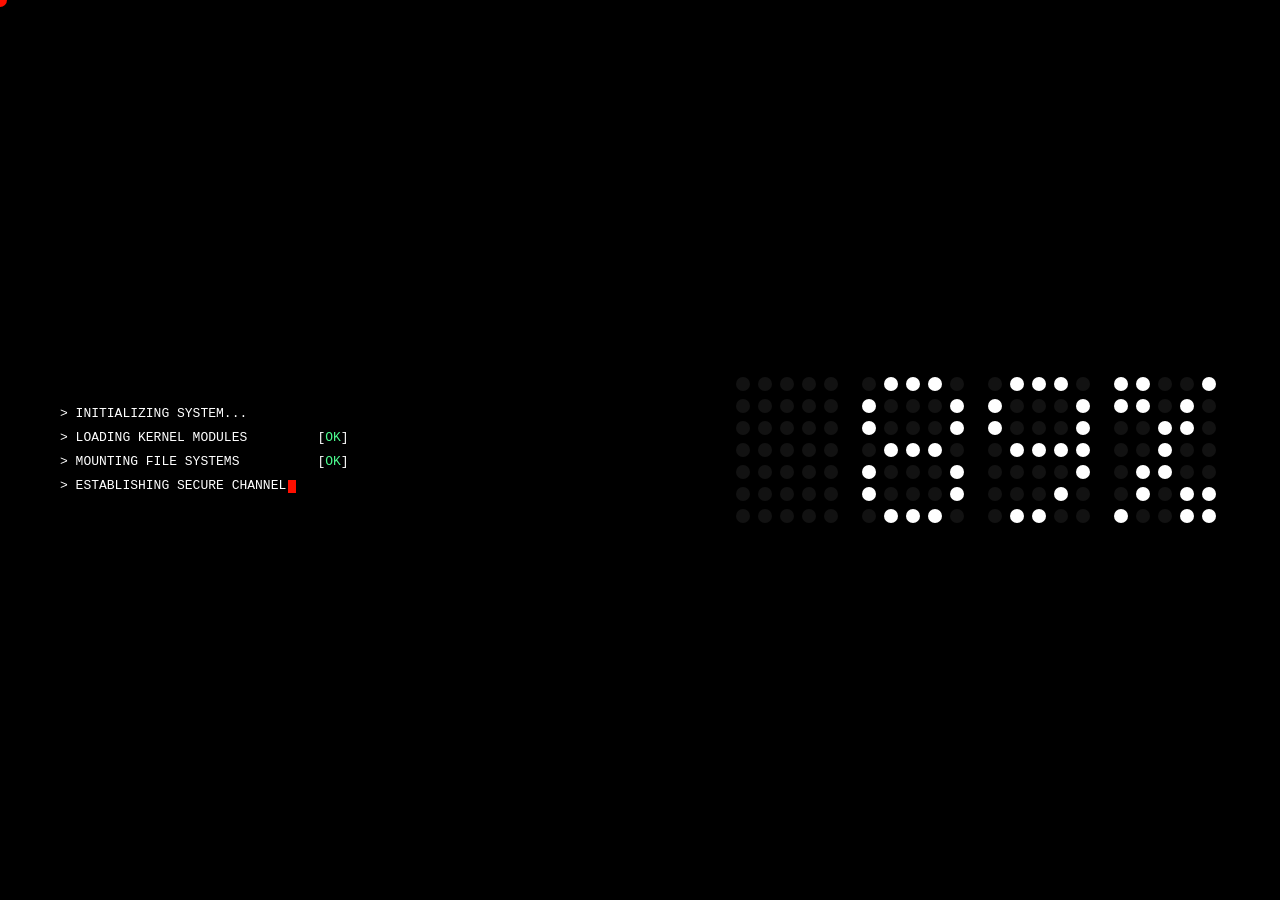
==== index.html @ 7db57882 "site-update1" ====
<!DOCTYPE html>
<html lang="en">
<head>
<meta charset="UTF-8">
<meta name="viewport" content="width=device-width, initial-scale=1.0">
<title>rayul</title>
<link rel="icon" type="image/png" href="assets/images/favicon - white.png">
<link rel="apple-touch-icon" href="assets/images/favicon - white.png">
<link rel="preconnect" href="https://fonts.googleapis.com">
<link rel="preconnect" href="https://fonts.gstatic.com" crossorigin>
<link href="https://fonts.googleapis.com/css2?family=Cormorant+Garamond:ital,wght@0,300;0,400&display=swap" rel="stylesheet">
<style>

/* ============================================================
   RESET & ROOT
   ============================================================ */
*, *::before, *::after {
  margin: 0; padding: 0; box-sizing: border-box;
}

:root {
  --cream: rgb(250, 247, 239);
  --black: #000000;
  --red:   rgb(255, 15, 0);
  --gray:  rgb(66, 66, 66);
  --dark:  rgb(17, 17, 17);
  --font-sans: Helvetica, "Helvetica Neue", Arial, sans-serif;
  --font-serif: "Cormorant Garamond", serif;
}

/* ============================================================
   KEYFRAMES
   ============================================================ */
@keyframes fadeUp {
  from { opacity: 0; transform: translateY(12px); }
  to   { opacity: 1; transform: translateY(0); }
}

@keyframes titleUp {
  from { transform: translateY(110%); }
  to   { transform: translateY(0); }
}

@keyframes fadeIn {
  from { opacity: 0; }
  to   { opacity: 1; }
}

@keyframes menuItemIn {
  from {
    opacity: 0;
    transform: translateY(10px);
  }
  to {
    opacity: 1;
    transform: translateY(0);
  }
}

@keyframes spin {
  to { transform: rotate(360deg); }
}

@keyframes scrollPulse {
  0%, 100% { opacity: 0.45; transform: translateY(0); }
  50%       { opacity: 1;    transform: translateY(4px); }
}

@keyframes scrollFadeIn {
  from { opacity: 0; transform: translateY(8px); }
  to   { opacity: 1; transform: translateY(0); }
}

@keyframes dotBlink {
  0%, 100% { opacity: 1; }
  50%       { opacity: 0.15; }
}

@keyframes titleRollOutUp {
  from { transform: translateY(0);     opacity: 1; }
  to   { transform: translateY(-110%); opacity: 0; }
}
@keyframes titleRollOutDown {
  from { transform: translateY(0);    opacity: 1; }
  to   { transform: translateY(110%); opacity: 0; }
}
@keyframes titleRollInUp {
  from { transform: translateY(110%); opacity: 0; }
  to   { transform: translateY(0);    opacity: 1; }
}
@keyframes titleRollInDown {
  from { transform: translateY(-110%); opacity: 0; }
  to   { transform: translateY(0);     opacity: 1; }
}

html { font-size: 16px; }

body {
  background: var(--black);
  color: var(--cream);
  font-family: var(--font-sans);
  cursor: none;
  overflow: hidden;
  height: 100vh;
}

/* ============================================================
   GRAIN OVERLAY
   ============================================================ */
body::after {
  content: '';
  position: fixed;
  inset: 0;
  z-index: 9000;
  pointer-events: none;
  opacity: 0.04;
  mix-blend-mode: overlay;
  background-image: url("data:image/svg+xml,%3Csvg xmlns='http://www.w3.org/2000/svg' width='300' height='300'%3E%3Cfilter id='n'%3E%3CfeTurbulence type='fractalNoise' baseFrequency='0.75' numOctaves='4' stitchTiles='stitch'/%3E%3C/filter%3E%3Crect width='300' height='300' filter='url(%23n)'/%3E%3C/svg%3E");
  background-size: 200px 200px;
}

/* ============================================================
   CUSTOM CURSOR
   ============================================================ */
#cursor {
  position: fixed;
  width: 14px;
  height: 14px;
  background: var(--red);
  border-radius: 50%;
  pointer-events: none;
  z-index: 99999;
  transform: translate(-50%, -50%);
  will-change: left, top;
  transition: width 0.2s ease, height 0.2s ease;
}

#cursor.expanded {
  width: 28px;
  height: 28px;
}

/* ============================================================
   TOP / BOTTOM GRADIENT FADES
   ============================================================ */
#top-fade, #bottom-fade {
  position: fixed;
  left: 0;
  width: 100%;
  height: 180px;
  pointer-events: none;
  z-index: 20;
}
#top-fade {
  top: 0;
  background: linear-gradient(to bottom, rgba(0,0,0,0.92) 0%, transparent 100%);
}
#bottom-fade {
  bottom: 0;
  background: linear-gradient(to top, rgba(0,0,0,0.92) 0%, transparent 100%);
}

/* ============================================================
   NAVIGATION
   ============================================================ */
#nav {
  position: fixed;
  top: 0; left: 0; right: 0;
  z-index: 200;
  display: flex;
  align-items: flex-start;
  justify-content: space-between;
  padding: 32px 34px;
}

.nav-logo {
  text-decoration: none;
  color: inherit;
  display: inline-block;
  line-height: 0;
}

.nav-logo img {
  height: 34px;
  width: auto;
}

.nav-right {
  display: flex;
  align-items: center;
  gap: 16px;
}

/* ============================================================
   FILM SELECTOR CARD
   ============================================================ */
#film-selector {
  position: relative;
}

.selector-card {
  background: rgba(250, 247, 239, 0.97);
  width: auto;
  padding: 0;
  border: 1px solid rgba(0, 0, 0, 0.12);
  border-radius: 10px;
  cursor: none;
  user-select: none;
  backdrop-filter: blur(12px);
  transition: background 0.2s ease, border-color 0.2s ease, box-shadow 0.2s ease;
  box-shadow: 0 4px 20px rgba(0,0,0,0.18);
  overflow: hidden;
}

.selector-card:hover {
  box-shadow: 0 6px 28px rgba(0,0,0,0.26);
  border-color: rgba(0,0,0,0.18);
}

.selector-top {
  display: flex;
  align-items: center;
  gap: 0;
  margin-bottom: 0;
  height: 38px;
}

/* Left section: dot + title + chevron */
.selector-left {
  display: flex;
  align-items: center;
  gap: 9px;
  padding: 0 12px 0 13px;
  flex: 1;
}

.selector-title-wrap {
  overflow: hidden;
}

.selector-title {
  font-family: var(--font-sans);
  font-size: 10px;
  letter-spacing: 1.8px;
  text-transform: uppercase;
  line-height: 1;
  color: #0a0a0a;
  display: block;
  will-change: transform, opacity;
  white-space: nowrap;
}

.selector-title.roll-exit-up   { animation: titleRollOutUp   0.18s ease-in  forwards; }
.selector-title.roll-exit-down { animation: titleRollOutDown 0.18s ease-in  forwards; }
.selector-title.roll-enter-up  { animation: titleRollInUp    0.22s ease-out forwards; }
.selector-title.roll-enter-down{ animation: titleRollInDown  0.22s ease-out forwards; }

.selector-dot {
  width: 7px;
  height: 7px;
  border-radius: 50%;
  background: var(--red);
  flex-shrink: 0;
  display: block;
  transition: transform 0.2s ease;
  animation: dotBlink 2.4s ease-in-out infinite;
}

.selector-card.open .selector-dot {
  transform: scale(1.3);
}

/* Chevron icon */
.selector-chevron {
  flex-shrink: 0;
  display: flex;
  align-items: center;
  opacity: 0.45;
  margin-left: 4px;
}
.selector-chevron svg {
  width: 9px;
  height: 9px;
  stroke: #0a0a0a;
  fill: none;
  stroke-width: 2;
  stroke-linecap: round;
  stroke-linejoin: round;
}

/* Vertical divider */
.selector-pill-divider {
  width: 1px;
  height: 20px;
  background: rgba(0,0,0,0.1);
  flex-shrink: 0;
}

/* Hamburger right section */
.selector-hamburger {
  display: flex;
  flex-direction: column;
  justify-content: center;
  align-items: center;
  gap: 4px;
  width: 40px;
  height: 38px;
  flex-shrink: 0;
  cursor: none;
}
.selector-hamburger span {
  display: block;
  width: 15px;
  height: 1.5px;
  background: #0a0a0a;
  border-radius: 1px;
  transition: opacity 0.15s ease;
}
.selector-card:hover .selector-hamburger span {
  opacity: 0.7;
}

.selector-divider {
  display: none;
}

.selector-meta {
  display: none;
}

.selector-backdrop {
  position: fixed;
  inset: 0;
  background: rgba(0, 0, 0, 0.4);
  z-index: 280;
  opacity: 0;
  pointer-events: none;
  transition: opacity 0.2s ease;
}

.selector-backdrop.open {
  opacity: 1;
  pointer-events: auto;
}

.selector-dropdown {
  position: fixed;
  top: 22px;
  right: 22px;
  width: 280px;
  max-height: min(80vh, 560px);
  display: flex;
  flex-direction: column;
  background: var(--cream);
  border: 1px solid rgba(0,0,0,0.1);
  border-radius: 14px;
  box-shadow: 0 20px 60px rgba(0,0,0,0.35), 0 4px 16px rgba(0,0,0,0.12);
  z-index: 290;
  overflow: hidden;
  opacity: 0;
  transform: scale(0.96) translateY(-6px);
  transform-origin: top right;
  pointer-events: none;
  visibility: hidden;
  transition: opacity 0.22s ease-out, transform 0.22s cubic-bezier(0.25, 0.46, 0.45, 0.94), visibility 0.22s ease-out;
}

.selector-dropdown.open {
  opacity: 1;
  transform: scale(1) translateY(0);
  pointer-events: auto;
  visibility: visible;
}

.selector-menu-header {
  display: flex;
  align-items: center;
  justify-content: space-between;
  padding: 12px 14px 10px;
  border-bottom: 1px solid rgba(0,0,0,0.07);
}

.selector-close {
  appearance: none;
  border: 1px solid rgba(0,0,0,0.14);
  background: transparent;
  width: 26px;
  height: 26px;
  border-radius: 50%;
  display: flex;
  align-items: center;
  justify-content: center;
  font-size: 14px;
  line-height: 1;
  cursor: none;
  color: rgba(0,0,0,0.5);
  transition: color 0.15s ease, border-color 0.15s ease, background 0.15s ease;
}

.selector-close:hover {
  color: #0a0a0a;
  border-color: rgba(0,0,0,0.3);
  background: rgba(0,0,0,0.04);
}

.selector-menu-title {
  font-family: var(--font-sans);
  font-size: 13px;
  font-weight: 400;
  letter-spacing: 2.4px;
  text-transform: lowercase;
  color: #0a0a0a;
}

.selector-items {
  flex: 1;
  min-height: 0;
  overflow-y: auto;
  padding: 4px 0 6px;
  scrollbar-width: none;
  -ms-overflow-style: none;
}

.selector-items::-webkit-scrollbar {
  display: none;
}

a.selector-item {
  display: block;
  text-decoration: none;
  color: inherit;
}

.selector-item {
  position: relative;
  padding: 14px 22px;
  font-family: var(--font-sans);
  cursor: none;
  border-top: 1px solid rgba(0,0,0,0.06);
  line-height: 1;
  opacity: 0;
  transform: translateY(10px);
  will-change: opacity, transform;
  overflow: hidden;
}

.selector-item::before {
  content: '';
  position: absolute;
  inset: 0;
  background: #0a0a0a;
  transform: translateX(-100%);
  transition: transform 0.28s cubic-bezier(0.25, 0.46, 0.45, 0.94);
}

.selector-item:hover::before {
  transform: translateX(0);
}

.selector-item:hover .selector-item-num,
.selector-item:hover .selector-item-title {
  color: var(--cream);
}

.selector-dropdown.open .selector-item {
  animation: menuItemIn 0.38s cubic-bezier(0.2, 0.7, 0.2, 1) forwards;
  animation-delay: calc(60ms + (var(--stagger, 0) * 40ms));
}

.selector-item.active .selector-item-title {
  opacity: 1;
}

.selector-item.active .selector-item-num {
  color: var(--red);
}

/* Number prefix */
.selector-item-num {
  display: block;
  font-size: 8px;
  letter-spacing: 1.4px;
  color: rgba(0,0,0,0.3);
  text-transform: uppercase;
  margin-bottom: 5px;
  position: relative;
  transition: color 0.15s ease;
  font-family: var(--font-sans);
}

.selector-item-title {
  font-size: 17px;
  color: #0a0a0a;
  font-weight: 400;
  letter-spacing: 2.2px;
  text-transform: uppercase;
  position: relative;
  transition: color 0.15s ease;
}

.selector-item-subtitle {
  margin-top: 3px;
  font-size: 9px;
  color: rgba(0,0,0,0.35);
  letter-spacing: 1.2px;
  text-transform: uppercase;
  position: relative;
}

.about-text {
  position: fixed;
  bottom: 32px;
  right: 34px;
  z-index: 150;
  font-family: var(--font-sans);
  font-size: 10px;
  letter-spacing: 2px;
  color: var(--cream);
  text-decoration: none;
  text-transform: lowercase;
  opacity: 0.55;
  cursor: none;
  transition: opacity 0.2s ease;
}

.about-text:hover {
  opacity: 1;
}

/* ============================================================
   SLIDES CONTAINER
   ============================================================ */
#slides-container {
  height: 100vh;
  overflow-y: scroll;
  scroll-snap-type: y mandatory;
  scroll-behavior: smooth;
}

#slides-container::-webkit-scrollbar { display: none; }
#slides-container { -ms-overflow-style: none; scrollbar-width: none; }

/* ============================================================
   INDIVIDUAL SLIDE
   ============================================================ */
.slide {
  position: relative;
  height: 100vh;
  scroll-snap-align: start;
  overflow: hidden;
}

/* ============================================================
   VIDEO BACKGROUND
   ============================================================ */
.video-bg {
  position: absolute;
  inset: 0;
  z-index: 0;
  overflow: hidden;
  will-change: transform;
}

.video-bg::after {
  content: '';
  position: absolute;
  inset: 0;
  background: rgba(0,0,0,0.38);
  z-index: 1;
}

.video-bg iframe {
  position: absolute;
  top: 50%;
  left: 50%;
  width: 100vw;
  height: 56.25vw;
  min-height: 100%;
  min-width: 177.78vh;
  transform: translate(-50%, -50%);
  pointer-events: none;
  border: none;
}

/* ============================================================
   SLIDE CONTENT OVERLAY
   ============================================================ */
.slide-content {
  position: absolute;
  inset: 0;
  z-index: 2;
  display: flex;
  flex-direction: column;
  justify-content: space-between;
  padding: 40px 61px 52px;
}

/* ============================================================
   LEFT COLUMN
   ============================================================ */
.left-col {
  display: flex;
  flex-direction: column;
  justify-content: space-between;
  flex: 1;
  max-width: 68%;
  min-height: 0;
}

/* Bottom info */
.bottom-info {
  display: flex;
  flex-direction: column;
  gap: 16px;
  padding-bottom: 0;
  margin-top: auto;
}

.eyebrow {
  font-family: var(--font-serif);
  font-size: 10px;
  letter-spacing: 3.4px;
  text-transform: uppercase;
  color: var(--cream);
  animation: fadeUp 0.6s ease 0.3s both;
  animation-play-state: paused;
}
.slide.is-active .eyebrow { animation-play-state: running; }

/* Title lines */
.title-wrap { overflow: visible; }

.title-line-wrap {
  overflow: hidden;
  display: block;
  line-height: 0.85;
}

.title-line {
  font-family: var(--font-sans);
  font-size: clamp(58px, 6.8vw, 96px);
  font-weight: 400;
  letter-spacing: -2.7px;
  line-height: 0.85;
  text-transform: uppercase;
  color: var(--cream);
  display: block;
  animation: titleUp 0.75s cubic-bezier(0.16, 1, 0.3, 1) both;
  animation-play-state: paused;
}

.slide.is-active .title-line                   { animation-play-state: running; }
.slide.is-active .title-line:first-child        { animation-delay: 0s; }
.slide.is-active .title-line:last-child         { animation-delay: 0.09s; }

/* Metadata row */
.meta-row {
  display: flex;
  gap: 44px;
  align-items: flex-start;
  animation: fadeUp 0.55s ease 0.5s both;
  animation-play-state: paused;
}
.slide.is-active .meta-row { animation-play-state: running; }

.meta-item {
  display: flex;
  flex-direction: column;
  gap: 7px;
}

.meta-label {
  font-family: var(--font-sans);
  font-size: 8px;
  letter-spacing: 1.8px;
  text-transform: uppercase;
  color: var(--cream);
  opacity: 0.55;
  padding-bottom: 5px;
  border-bottom: 1px solid rgba(250,247,239,0.25);
  white-space: nowrap;
}

.meta-value {
  font-family: var(--font-sans);
  font-size: 20px;
  color: var(--cream);
  letter-spacing: 0.5px;
  line-height: 1;
}

/* ============================================================
   EXPLORE BUTTON
   ============================================================ */
.explore-btn {
  position: absolute;
  bottom: 52px;
  right: 61px;
  display: inline-flex;
  align-items: center;
  gap: 10px;
  text-decoration: none;
  color: var(--cream);
  font-family: var(--font-sans);
  font-size: 18px;
  font-weight: 400;
  letter-spacing: 3px;
  text-transform: uppercase;
  z-index: 3;
  animation: fadeIn 0.5s ease 0.65s both;
  animation-play-state: paused;
}
.slide.is-active .explore-btn { animation-play-state: running; }

.explore-arrow {
  display: inline-block;
  transition: transform 0.3s ease;
  letter-spacing: 0;
}

.explore-btn:hover .explore-arrow {
  transform: translateX(9px);
}

/* ============================================================
   LANDING SLIDE
   ============================================================ */
.slide--landing .slide-content {
  justify-content: center;
  align-items: center;
}

.slide-content--landing {
  pointer-events: none;
}

/* --- Landing video (no blur) --- */

/* --- Centered landing overlay --- */
.landing-overlay {
  position: absolute;
  inset: 0;
  z-index: 4;
  display: flex;
  flex-direction: column;
  align-items: center;
  justify-content: center;
  gap: 0;
  pointer-events: none;
  transition: opacity 0.15s linear;
}

/* Name — fluid reveal, matches about page .name-line style */
.landing-name-wrap {
  text-align: center;
  overflow: hidden;
}

@keyframes landingNameReveal {
  0%   { transform: translateY(105%); opacity: 0; }
  60%  { opacity: 1; }
  100% { transform: translateY(0);    opacity: 1; }
}

.landing-name {
  font-family: var(--font-sans);
  font-size: clamp(64px, 14vw, 160px);
  font-weight: 400;
  letter-spacing: -2.7px;
  color: var(--cream);
  text-transform: lowercase;
  line-height: 0.9;
  display: inline-block;
  animation: landingNameReveal 1s cubic-bezier(0.16, 1, 0.3, 1) 0.2s both;
  animation-play-state: paused;
}

.slide.is-active .landing-name { animation-play-state: running; }

/* Red dot after name — blink */
@keyframes dotBlinkLanding {
  0%, 100% { opacity: 1; }
  50%      { opacity: 0.15; }
}

.landing-dot {
  display: inline-block;
  width: 14px;
  height: 14px;
  background: var(--red);
  border-radius: 50%;
  margin-left: 8px;
  vertical-align: super;
  animation: landingNameReveal 1s cubic-bezier(0.16, 1, 0.3, 1) 0.32s both,
             dotBlinkLanding 2.4s ease-in-out 1.4s infinite;
  animation-play-state: paused;
}

.slide.is-active .landing-dot {
  animation-play-state: running;
}

@media (max-width: 768px) {
  .landing-name {
    font-size: clamp(52px, 18vw, 120px);
    letter-spacing: -1.5px;
  }
  .landing-dot {
    width: 10px;
    height: 10px;
    margin-left: 5px;
  }
}

.landing-loader {
  position: absolute;
  top: 50%;
  left: 50%;
  transform: translate(-50%, -50%);
  z-index: 5;
  opacity: 1;
  transition: opacity 0.25s ease;
  pointer-events: none;
}

.landing-loader.is-hidden {
  opacity: 0;
}

.landing-loader-ring {
  width: 16px;
  height: 16px;
  border-radius: 50%;
  border: 1.5px solid rgba(250, 247, 239, 0.28);
  border-top-color: rgba(250, 247, 239, 0.95);
  animation: spin 0.85s linear infinite;
}

/* ============================================================
   PROGRESS BAR
   ============================================================ */
#progress-track {
  position: fixed;
  bottom: 0; left: 0; right: 0;
  height: 3px;
  background: var(--gray);
  z-index: 9998;
}

#progress-fill {
  height: 100%;
  width: 0%;
  background: var(--cream);
  transition: width 0.08s linear;
}

/* ============================================================
   SLIDE COUNTER
   ============================================================ */
#slide-counter {
  position: fixed;
  bottom: 26px;
  left: 34px;
  z-index: 500;
  font-family: var(--font-sans);
  font-size: 11px;
  letter-spacing: 3px;
  color: var(--cream);
  opacity: 0.35;
  pointer-events: none;
}

/* ============================================================
   DYNAMIC VIEWPORT HEIGHT — fixes mobile browser-chrome gap
   ============================================================ */
@supports (height: 100dvh) {
  body,
  #slides-container,
  .slide {
    height: 100dvh;
  }
}

/* ============================================================
   MOBILE  <= 768px
   ============================================================ */
@media (max-width: 768px) {
  body { overflow: hidden; }

  #nav { padding: 20px; }
  .nav-logo img { height: 26px; }
  .selector-top { height: 34px; }
  .selector-left { padding: 0 10px 0 11px; gap: 7px; }
  .selector-hamburger { width: 36px; height: 34px; }
  .selector-title { font-size: 9px; letter-spacing: 1.4px; }
  .about-text { bottom: 22px; right: 22px; font-size: 9px; letter-spacing: 1.4px; }
  .selector-dropdown {
    top: 14px;
    right: 14px;
    width: min(86vw, 280px);
    height: min(58vh, 380px);
  }

  .slide-content { padding: 28px 22px 40px; }
  .left-col { max-width: 100%; }

  .title-line {
    font-size: clamp(50px, 12.5vw, 78px);
    letter-spacing: -1.5px;
  }

  .meta-row { gap: 20px; flex-wrap: wrap; }

  .explore-btn {
    right: 22px;
    bottom: 36px;
    font-size: 14px;
    letter-spacing: 2px;
  }

  .landing-name {
    font-size: clamp(52px, 18vw, 120px);
  }

  #top-fade, #bottom-fade { height: 110px; }
  #slide-counter { left: 22px; bottom: 20px; }
}

/* ============================================================
   SCROLL HINT  (landing slide only)
   ============================================================ */
.scroll-hint {
  position: absolute;
  bottom: 52px;
  left: 50%;
  transform: translateX(-50%);
  z-index: 3;
  display: flex;
  flex-direction: column;
  align-items: center;
  gap: 8px;
  animation: scrollFadeIn 0.7s ease 1.2s both;
  pointer-events: none;
}

.scroll-hint-label {
  font-family: var(--font-sans);
  font-size: 8px;
  letter-spacing: 3px;
  text-transform: uppercase;
  color: var(--cream);
  opacity: 0.55;
}

.scroll-hint-arrow {
  width: 1px;
  height: 36px;
  background: linear-gradient(to bottom, rgba(250,247,239,0.6), rgba(250,247,239,0));
  animation: scrollPulse 1.8s ease-in-out infinite;
}

@media (max-width: 768px) {
  .scroll-hint { bottom: 40px; }
}

/* ============================================================
   TERMINAL LOADING SCREEN
   ============================================================ */
#terminal-loader {
  position: fixed;
  inset: 0;
  z-index: 9999;
  background: #000;
  display: flex;
  flex-direction: row;
  align-items: center;
  justify-content: space-between;
  padding: 48px 60px;
  gap: 40px;
  font-family: "Courier New", Courier, monospace;
  overflow: hidden;
  transition: opacity 0.6s ease, visibility 0.6s ease;
}

#terminal-loader.fade-out {
  opacity: 0;
  visibility: hidden;
  pointer-events: none;
}

#terminal-left {
  flex: 1 1 auto;
  min-width: 0;
}

#terminal-output {
  display: flex;
  flex-direction: column;
  gap: 2px;
  max-width: 560px;
  width: 100%;
}

#terminal-right {
  flex: 0 0 auto;
  display: flex;
  align-items: center;
  justify-content: flex-end;
}

#pct-canvas {
  display: block;
  image-rendering: pixelated;
}

.t-line {
  font-size: 13px;
  line-height: 1.7;
  color: #fff;
  white-space: pre;
  opacity: 0;
  transition: opacity 0.05s;
}

.t-line.visible { opacity: 1; }

.t-line .t-dim   { color: rgba(255,255,255,0.35); }
.t-line .t-ok    { color: #4dff91; }
.t-line .t-warn  { color: #ffcc00; }
.t-line .t-err   { color: rgb(255,15,0); }
.t-line .t-accent{ color: rgb(255,15,0); }

@keyframes caretBlink {
  0%, 49% { opacity: 1; }
  50%, 100%{ opacity: 0; }
}

.t-caret {
  display: inline-block;
  width: 8px;
  height: 1em;
  background: rgb(255,15,0);
  vertical-align: text-bottom;
  animation: caretBlink 0.9s step-end infinite;
  margin-left: 2px;
}

</style>
</head>
<body>

<!-- Terminal Loading Screen -->
<div id="terminal-loader" aria-hidden="true">
  <div id="terminal-left">
    <div id="terminal-output"></div>
  </div>
  <div id="terminal-right">
    <canvas id="pct-canvas"></canvas>
  </div>
</div>

<!-- Cursor -->
<div id="cursor"></div>

<!-- Fades -->
<div id="top-fade"></div>
<div id="bottom-fade"></div>

<!-- Counter -->
<div id="slide-counter">01 / 07</div>

<!-- ============================================================
     NAVIGATION
     ============================================================ -->
<nav id="nav">
  <a href="index.html" class="nav-logo" aria-label="Home">
    <img src="assets/images/Asset 2 - white.png" alt="Logo">
  </a>
  <div class="nav-right">
    <div id="film-selector">
      <div class="selector-card" id="selector-toggle">
        <div class="selector-top">
          <div class="selector-left">
            <span class="selector-dot"></span>
            <div class="selector-title-wrap">
              <span class="selector-title" id="selector-title">Home</span>
            </div>
            <span class="selector-chevron">
              <svg viewBox="0 0 10 6"><polyline points="1 1 5 5 9 1"/></svg>
            </span>
          </div>
          <div class="selector-pill-divider"></div>
          <div class="selector-hamburger">
            <span></span><span></span><span></span>
          </div>
        </div>
        <div class="selector-divider"></div>
        <div class="selector-meta" id="selector-meta">VISUAL ARCHIVE</div>
      </div>
      <div class="selector-backdrop" id="selector-backdrop" aria-hidden="true"></div>
      <div class="selector-dropdown" id="selector-dropdown" aria-label="Project menu">
        <div class="selector-menu-header">
          <div class="selector-menu-title">rayul</div>
          <button class="selector-close" id="selector-close" aria-label="Close menu">×</button>
        </div>
        <div class="selector-items" id="selector-items">
          <a href="index.html" class="selector-item" data-page="work" style="--stagger: 0">

            <div class="selector-item-title">Work</div>
          </a>
          <a href="about.html" class="selector-item" data-page="about" style="--stagger: 1">

            <div class="selector-item-title">About</div>
          </a>
          <a href="gallery.html" class="selector-item" data-page="gallery" style="--stagger: 2">

            <div class="selector-item-title">Gallery</div>
          </a>
        </div>
      </div>
    </div>
    <a href="about.html" class="about-text" id="about-pill" aria-label="About rayul">rayul</a>
  </div>
</nav>

<!-- Slides (injected by JS) -->
<div id="slides-container"></div>

<!-- Progress -->
<div id="progress-track"><div id="progress-fill"></div></div>

<!-- GSAP -->
<script src="https://cdnjs.cloudflare.com/ajax/libs/gsap/3.12.2/gsap.min.js"></script>

<script>
/* ============================================================
   DATA
   ============================================================ */
const landingSlide = {
  isLanding: true,
  vimeoId:    '1183593139',
  vimeoHash:  '37c2129f54',
  vimeoUrl:   'https://vimeo.com/1183593139/37c2129f54',
};

const films = [
  {
    vimeoId:    '1086260829',
    vimeoUrl:   'https://vimeo.com/1086260829',
    navTitle:   'VITALY OBLIVION',
    titleLine1: 'VITALY',
    titleLine2: 'OBLIVION S25',
    category:   'Fashion Film',
    year:       '2025',
    role:       'Cinematographer / Editor',
    metaRole:   'Cinematographer',
    metaClient: 'Vitaly',
  },
  {
    vimeoId:    '1180380678',
    vimeoUrl:   'https://vimeo.com/1180380678',
    navTitle:   'SAINT ANDRE',
    titleLine1: 'SAINT ANDRE',
    titleLine2: 'GRIMOIRE',
    category:   'Music Video',
    year:       '2025',
    role:       'Director / Cinematographer',
    metaRole:   'Director',
    metaClient: 'Saint Andre',
  },
  {
    vimeoId:    '1068478051',
    vimeoUrl:   'https://vimeo.com/1068478051',
    titleLine1: 'SPENCER BADU',
    titleLine2: 'S25',
    category:   'Fashion Film',
    year:       '2025',
    role:       'Cinematographer / Editor',
    metaRole:   'Cinematographer',
    metaClient: 'Spencer Badu',
  },
  {
    vimeoId:    '1072859381',
    vimeoUrl:   'https://vimeo.com/1072859381',
    navTitle:   'GRAY HAWKEN',
    titleLine1: 'GRAY HAWKEN',
    titleLine2: 'GOLDEN STATE',
    category:   'Music Video',
    year:       '2024',
    role:       'Director / Editor',
    metaRole:   'Director',
    metaClient: 'Gray Hawken',
  },
  {
    vimeoId:    '1189542781',
    vimeoUrl:   'https://vimeo.com/1189542781',
    navTitle:   'GIRL DON\'T CRY LIVE',
    titleLine1: 'GIRL DON\'T CRY',
    titleLine2: 'LIVE',
    category:   'Live Session',
    year:       '2026',
    role:       'Director / Editor',
    metaRole:   'Director',
    metaClient: 'Livingthing',
  },
  {
    vimeoId:    '928892869',
    vimeoUrl:   'https://vimeo.com/928892869',
    titleLine1: 'ADROC',
    titleLine2: 'AFTER REST',
    category:   'Music Video',
    year:       '2024',
    role:       'Director / Cinematographer / Editor',
    metaRole:   'Director',
    metaClient: 'Adroc',
  },
  {
    vimeoId:    '936429043',
    vimeoUrl:   'https://vimeo.com/936429043',
    titleLine1: 'JIWOO',
    titleLine2: 'AFTERIMAGE',
    category:   'Music Video',
    year:       '2024',
    role:       'Director / Editor',
    metaRole:   'Director',
    metaClient: 'Jiwoo',
  },
  {
    vimeoId:    '838913497',
    vimeoUrl:   'https://vimeo.com/838913497',
    titleLine1: 'AMAAL NUUX',
    titleLine2: 'THE MIDDLE',
    category:   'Music Video',
    year:       '2023',
    role:       'Director / Editor',
    metaRole:   'Director',
    metaClient: 'Amaal Nuux',
  },
  {
    vimeoId:    '512031476',
    vimeoUrl:   'https://vimeo.com/512031476',
    titleLine1: 'PRESENCE',
    titleLine2: '',
    category:   'Short Film',
    year:       '2021',
    role:       'Director / Editor',
    metaRole:   'Director',
    metaClient: 'Presence',
  },
  {
    vimeoId:    '795354913',
    vimeoUrl:   'https://vimeo.com/795354913',
    titleLine1: 'SPENCER BADU',
    titleLine2: 'S23',
    category:   'Fashion Film',
    year:       '2023',
    role:       'Cinematographer / Editor',
    metaRole:   'Cinematographer',
    metaClient: 'Spencer Badu',
  },
  {
    vimeoId:    '855555364',
    vimeoUrl:   'https://vimeo.com/855555364',
    titleLine1: 'VITALY',
    titleLine2: 'BPM S23',
    category:   'Fashion Film',
    year:       '2023',
    role:       'Cinematographer / Editor',
    metaRole:   'Cinematographer',
    metaClient: 'Vitaly',
  },
];

const allSlides = [landingSlide, ...films];

/* ============================================================
   BUILD SLIDES + DROPDOWN
   ============================================================ */
const slidesContainer  = document.getElementById('slides-container');
const selectorDropdown = document.getElementById('selector-dropdown');
const selectorBackdrop = document.getElementById('selector-backdrop');

allSlides.forEach((entry, i) => {
  const slide = document.createElement('div');
  slide.className   = 'slide';
  slide.dataset.index = String(i);

  if (entry.isLanding) {
    slide.classList.add('slide--landing');
    slide.innerHTML = `
      <div class="video-bg" id="landing-video-bg">
        <iframe
          src="https://player.vimeo.com/video/${entry.vimeoId}?${entry.vimeoHash ? 'h=' + entry.vimeoHash + '&' : ''}background=1&autoplay=1&loop=1&muted=1&playsinline=1&dnt=1"
          frameborder="0"
          allow="autoplay; fullscreen; picture-in-picture; clipboard-write; encrypted-media"
          allowfullscreen
          loading="eager"
        ></iframe>
      </div>
      <div class="landing-overlay" id="landing-overlay">
      </div>
      <div class="landing-loader" aria-hidden="true">
        <div class="landing-loader-ring"></div>
      </div>
      <div class="scroll-hint" aria-hidden="true">
        <span class="scroll-hint-label">scroll</span>
        <div class="scroll-hint-arrow"></div>
      </div>
    `;

    const landingIframe = slide.querySelector('iframe');
    const landingLoader = slide.querySelector('.landing-loader');
    const hideLandingLoader = () => landingLoader?.classList.add('is-hidden');
    landingIframe?.addEventListener('load', hideLandingLoader, { once: true });
    setTimeout(hideLandingLoader, 2500);
  } else {
    const film = entry;
    slide.innerHTML = `
      <div class="video-bg">
        <iframe
          src="https://player.vimeo.com/video/${film.vimeoId}?background=1&autoplay=1&loop=1&muted=1&playsinline=1&dnt=1"
          frameborder="0"
          allow="autoplay; fullscreen; picture-in-picture; clipboard-write; encrypted-media"
          allowfullscreen
          loading="${i === 0 ? 'eager' : 'lazy'}"
        ></iframe>
      </div>
      <div class="slide-content">
        <div class="left-col">
          <div class="bottom-info">
            <span class="eyebrow">${film.role}</span>
            <div class="title-wrap">
              <div class="title-line-wrap">
                <span class="title-line">${film.titleLine1}</span>
              </div>
              ${film.titleLine2 ? `<div class="title-line-wrap"><span class="title-line">${film.titleLine2}</span></div>` : ''}
            </div>
            <div class="meta-row">
              <div class="meta-item">
                <span class="meta-label">Year</span>
                <span class="meta-value">${film.year}</span>
              </div>
              <div class="meta-item">
                <span class="meta-label">Format</span>
                <span class="meta-value">${film.category}</span>
              </div>
            </div>
          </div>
        </div>
      </div>
    `;
  }

  slidesContainer.appendChild(slide);
});

/* ============================================================
   SELECTOR
   ============================================================ */
const selectorToggle  = document.getElementById('selector-toggle');
const selectorTitleEl = document.getElementById('selector-title');
const selectorMetaEl  = document.getElementById('selector-meta');
const slideCounterEl  = document.getElementById('slide-counter');
const progressFill    = document.getElementById('progress-fill');
const selectorCloseEl = document.getElementById('selector-close');

let currentIndex = 0;

function pad(n) { return String(n + 1).padStart(2, '0'); }

function updateSelector(idx, prevIdx) {
  const entry = allSlides[idx];
  const newText = entry.isLanding
    ? 'Home'
    : (entry.navTitle || `${entry.titleLine1} ${entry.titleLine2}`);

  const goingForward = prevIdx === undefined || idx > prevIdx;
  const exitClass  = goingForward ? 'roll-exit-up'   : 'roll-exit-down';
  const enterClass = goingForward ? 'roll-enter-up'  : 'roll-enter-down';

  // Lock current width so the card doesn't snap
  const fromW = selectorToggle.offsetWidth;
  selectorToggle.style.transition = 'background 0.2s ease, border-color 0.2s ease';
  selectorToggle.style.width = fromW + 'px';

  // Cancel any in-flight animation cleanly
  selectorTitleEl.classList.remove('roll-exit-up', 'roll-exit-down', 'roll-enter-up', 'roll-enter-down');
  void selectorTitleEl.offsetWidth;

  selectorTitleEl.classList.add(exitClass);
  selectorTitleEl.addEventListener('animationend', () => {
    selectorTitleEl.classList.remove(exitClass);
    selectorTitleEl.textContent = newText;

    // Measure the natural width with the new text
    selectorToggle.style.transition = 'none';
    selectorToggle.style.width = 'auto';
    const toW = selectorToggle.offsetWidth;
    // Snap back to fromW without transition, then animate forward
    selectorToggle.style.width = fromW + 'px';
    void selectorToggle.offsetWidth; // reflow
    selectorToggle.style.transition = 'background 0.2s ease, border-color 0.2s ease, width 0.28s cubic-bezier(0.25, 0.46, 0.45, 0.94)';
    selectorToggle.style.width = toW + 'px';

    // Once width settles, release back to auto so it's not fixed
    selectorToggle.addEventListener('transitionend', (e) => {
      if (e.propertyName !== 'width') return;
      selectorToggle.style.width = 'auto';
      selectorToggle.style.transition = 'background 0.2s ease, border-color 0.2s ease';
    }, { once: true });

    void selectorTitleEl.offsetWidth;
    selectorTitleEl.classList.add(enterClass);
    selectorTitleEl.addEventListener('animationend', () => {
      selectorTitleEl.classList.remove(enterClass);
    }, { once: true });
  }, { once: true });

  if (!entry.isLanding) {
    selectorMetaEl.innerHTML = `${entry.category.toUpperCase()} &nbsp;|&nbsp; ${entry.year} &nbsp;|&nbsp; ${entry.metaRole.toUpperCase()}`;
  }
  slideCounterEl.textContent = `${pad(idx)} / ${pad(allSlides.length - 1)}`;
}

/* ============================================================
   TEXT SCRAMBLE
   ============================================================ */
const SCRAMBLE_CHARS = 'ABCDEFGHIJKLMNOPQRSTUVWXYZ0123456789!@#$%&*?';
let _scrambleRaf = null;
let _scrambleStoredText = '';

function _cancelScramble() {
  if (_scrambleRaf) { cancelAnimationFrame(_scrambleRaf); _scrambleRaf = null; }
}

function scrambleOut(el, duration = 320, onDone) {
  _cancelScramble();
  _scrambleStoredText = el.textContent;
  const src = _scrambleStoredText;
  const len = src.length;
  const start = performance.now();

  function tick(now) {
    const t = Math.min((now - start) / duration, 1);
    let result = '';
    for (let i = 0; i < len; i++) {
      if (src[i] === ' ') { result += ' '; continue; }
      // chars clear left→right: later chars stay scrambled longer
      const clearAt = 0.3 + (i / Math.max(len - 1, 1)) * 0.6; // 0.3 → 0.9
      if (t >= clearAt) {
        result += '\u00A0'; // non-breaking space keeps layout stable
      } else {
        result += SCRAMBLE_CHARS[Math.floor(Math.random() * SCRAMBLE_CHARS.length)];
      }
    }
    el.textContent = result;
    if (t < 1) {
      _scrambleRaf = requestAnimationFrame(tick);
    } else {
      el.textContent = '\u00A0'.repeat(len);
      if (onDone) onDone();
    }
  }
  _scrambleRaf = requestAnimationFrame(tick);
}

function scrambleIn(el, target, duration = 360) {
  _cancelScramble();
  const len = target.length;
  const start = performance.now();

  function tick(now) {
    const t = Math.min((now - start) / duration, 1);
    let result = '';
    for (let i = 0; i < len; i++) {
      if (target[i] === ' ') { result += ' '; continue; }
      // chars resolve left→right: earlier chars lock in first
      const resolveAt = (i / Math.max(len - 1, 1)) * 0.7; // 0 → 0.7
      if (t >= resolveAt + 0.3) {
        result += target[i];
      } else if (t >= resolveAt) {
        result += SCRAMBLE_CHARS[Math.floor(Math.random() * SCRAMBLE_CHARS.length)];
      } else {
        result += '\u00A0';
      }
    }
    el.textContent = result;
    if (t < 1) {
      _scrambleRaf = requestAnimationFrame(tick);
    } else {
      el.textContent = target;
    }
  }
  _scrambleRaf = requestAnimationFrame(tick);
}

function openMenu() {
  selectorToggle.classList.add('open');
  // Scramble the title out as the dropdown opens
  scrambleOut(selectorTitleEl, 300, () => {
    // keep blank while menu is open — nothing to do here
  });
  selectorDropdown.classList.add('open');
  selectorBackdrop.classList.add('open');
}

function closeMenu() {
  selectorToggle.classList.remove('open');
  selectorDropdown.classList.remove('open');
  selectorBackdrop.classList.remove('open');
  // Scramble the title back in after dropdown starts closing
  const currentEntry = allSlides[currentIndex];
  const restoreText = currentEntry
    ? (currentEntry.isLanding ? 'Home' : (currentEntry.navTitle || `${currentEntry.titleLine1} ${currentEntry.titleLine2}`))
    : (_scrambleStoredText || 'Home');
  setTimeout(() => scrambleIn(selectorTitleEl, restoreText, 380), 80);
}

selectorToggle.addEventListener('click', () => {
  if (selectorDropdown.classList.contains('open')) closeMenu();
  else openMenu();
});

/* Mark active page in nav */
(function() {
  const isAbout = window.location.pathname.includes('about');
  document.querySelectorAll('.selector-item[data-page]').forEach(item => {
    const active = item.dataset.page === 'about' ? isAbout : !isAbout;
    item.classList.toggle('active', active);
  });
})();

selectorCloseEl.addEventListener('click', e => {
  e.stopPropagation();
  closeMenu();
});

selectorBackdrop.addEventListener('click', () => {
  closeMenu();
});

document.addEventListener('click', e => {
  if (!selectorDropdown.classList.contains('open')) return;
  if (!e.target.closest('#selector-dropdown') && !e.target.closest('#selector-toggle')) {
    closeMenu();
  }
});

function scrollToSlide(idx) {
  document.querySelectorAll('.slide')[idx]?.scrollIntoView({ behavior: 'smooth' });
}

/* ============================================================
   SCROLL: progress + slide index + parallax
   ============================================================ */
slidesContainer.addEventListener('scroll', () => {
  const scrollTop = slidesContainer.scrollTop;
  const maxScroll = slidesContainer.scrollHeight - slidesContainer.clientHeight;

  progressFill.style.width = (maxScroll > 0 ? (scrollTop / maxScroll) * 100 : 0) + '%';

  const newIdx = Math.min(Math.round(scrollTop / window.innerHeight), allSlides.length - 1);
  if (newIdx !== currentIndex) {
    const prevIndex = currentIndex;
    currentIndex = newIdx;
    updateSelector(currentIndex, prevIndex);
  }

  /* parallax — disabled on mobile to prevent top-gap glitch */
  if (window.innerWidth > 768) {
    document.querySelectorAll('.slide').forEach((slide, i) => {
      const offset = scrollTop - i * window.innerHeight;
      slide.querySelector('.video-bg').style.transform = `translateY(${offset * 0.14}px)`;
    });
  }
}, { passive: true });

/* ============================================================
   ANIMATIONS — CSS class toggle
   ============================================================ */
const slides = document.querySelectorAll('.slide');

function activateSlide(idx) {
  slides.forEach((s, i) => {
    if (i === idx) {
      s.classList.add('is-active');
    } else {
      s.classList.remove('is-active');
    }
  });
}

/* Activate first slide on load */
setTimeout(() => activateSlide(0), 50);
window.addEventListener('load', () => activateSlide(0));

/* Re-activate on scroll (piggyback on the existing scroll handler) */
slidesContainer.addEventListener('scroll', () => {
  const idx = Math.min(
    Math.round(slidesContainer.scrollTop / window.innerHeight),
    allSlides.length - 1
  );
  activateSlide(idx);
}, { passive: true });

/* ============================================================
   CUSTOM CURSOR
   ============================================================ */
const cursor = document.getElementById('cursor');
let mx = 0, my = 0, cx = 0, cy = 0;

document.addEventListener('mousemove', e => { mx = e.clientX; my = e.clientY; });

(function tick() {
  cx += (mx - cx) * 0.13;
  cy += (my - cy) * 0.13;
  cursor.style.left = cx + 'px';
  cursor.style.top  = cy + 'px';
  requestAnimationFrame(tick);
})();

document.querySelectorAll('a, button, .selector-card, .selector-item').forEach(el => {
  el.addEventListener('mouseenter', () => cursor.classList.add('expanded'));
  el.addEventListener('mouseleave', () => cursor.classList.remove('expanded'));
});

/* ============================================================
   KEYBOARD NAV
   ============================================================ */
document.addEventListener('keydown', e => {
  if (e.key === 'ArrowDown' || e.key === 'ArrowRight')
    scrollToSlide(Math.min(currentIndex + 1, allSlides.length - 1));
  if (e.key === 'ArrowUp' || e.key === 'ArrowLeft')
    scrollToSlide(Math.max(currentIndex - 1, 0));
});

/* ============================================================
   TERMINAL LOADING SCREEN
   ============================================================ */
(function () {
  const loader = document.getElementById('terminal-loader');
  const output = document.getElementById('terminal-output');

  // Skip intro if already played this session (e.g. navigating back from About)
  if (sessionStorage.getItem('introPlayed')) {
    loader.remove();
    document.body.style.overflow = '';
    return;
  }

  // Skip on mobile — the 3.4s terminal sequence causes a black screen while Vimeo buffers
  if (window.matchMedia('(max-width: 768px)').matches) {
    sessionStorage.setItem('introPlayed', '1');
    loader.classList.add('fade-out');
    document.body.style.overflow = '';
    loader.addEventListener('transitionend', () => loader.remove(), { once: true });
    return;
  }

  // gap = ms to wait after the PREVIOUS line finishes before starting this one
  const LINES = [
    { text: '> INITIALIZING SYSTEM...',                              gap: 0,  charDelay: 10 },
    { text: '> LOADING KERNEL MODULES         [<ok>OK</ok>]',       gap: 40, charDelay: 6  },
    { text: '> MOUNTING FILE SYSTEMS          [<ok>OK</ok>]',       gap: 24, charDelay: 6  },
    { text: '> ESTABLISHING SECURE CHANNEL...',                      gap: 32, charDelay: 8  },
    { text: '> AUTH HANDSHAKE                 [<ok>OK</ok>]',       gap: 40, charDelay: 6  },
    { text: '> <dim>TRACE_ID: 4f8c-b2a1-9d3e-0071</dim>',           gap: 20, charDelay: 5  },
    { text: '> SCANNING ASSETS...',                                  gap: 24, charDelay: 8  },
    { text: '> ASSETS VERIFIED                [<ok>OK</ok>]',       gap: 32, charDelay: 6  },
    { text: '> <warn>WARNING: MEMORY LEAK DETECTED — PATCHING</warn>', gap: 24, charDelay: 7 },
    { text: '> PATCH APPLIED                  [<ok>OK</ok>]',       gap: 64, charDelay: 6  },
    { text: '> COMPILING RENDER PIPELINE...',                        gap: 32, charDelay: 8  },
    { text: '> <dim>BUILD 2026.04.08-r11 — 0 ERRORS</dim>',         gap: 24, charDelay: 5  },
    { text: '> ALL SYSTEMS NOMINAL            [<ok>OK</ok>]',       gap: 24, charDelay: 6  },
    { text: '> <accent>LAUNCHING PORTFOLIO_</accent>',               gap: 48, charDelay: 11, keepCaret: true },
  ];

  function parseMarkup(raw) {
    return raw
      .replace(/<ok>(.*?)<\/ok>/g,         '<span class="t-ok">$1</span>')
      .replace(/<warn>(.*?)<\/warn>/g,      '<span class="t-warn">$1</span>')
      .replace(/<err>(.*?)<\/err>/g,        '<span class="t-err">$1</span>')
      .replace(/<dim>(.*?)<\/dim>/g,        '<span class="t-dim">$1</span>')
      .replace(/<accent>(.*?)<\/accent>/g,  '<span class="t-accent">$1</span>');
  }

  // Type one line char-by-char; caret moves with the typing cursor
  function typeLine(el, raw, charDelay, keepCaret) {
    const plain = raw.replace(/<[^>]+>/g, '');
    const total = plain.length;
    let typed   = 0;

    return new Promise(resolve => {
      function next() {
        typed++;
        let visible = 0, result = '', i = 0;
        while (i < raw.length && visible < typed) {
          if (raw[i] === '<') {
            const end = raw.indexOf('>', i);
            result += raw.slice(i, end + 1);
            i = end + 1;
          } else {
            result += raw[i++];
            visible++;
          }
        }
        el.innerHTML = parseMarkup(result) + '<span class="t-caret"></span>';

        if (typed < total) {
          setTimeout(next, charDelay);
        } else {
          if (!keepCaret) el.innerHTML = parseMarkup(result);
          resolve();
        }
      }
      setTimeout(next, charDelay);
    });
  }

  /* ----------------------------------------------------------
     DOT-MATRIX PERCENTAGE COUNTER
     ---------------------------------------------------------- */
  const canvas = document.getElementById('pct-canvas');
  const ctx    = canvas.getContext('2d');
  const DPR    = window.devicePixelRatio || 1;

  const PITCH  = 22;   // cell size in CSS px (dot centre-to-centre)
  const DOT_R  = 7;    // dot radius in CSS px
  const CHAR_W = 5 * PITCH;
  const CHAR_G = 16;   // gap between characters
  const COLS   = 4;    // "000%"
  const CW     = COLS * CHAR_W + (COLS - 1) * CHAR_G;
  const CH     = 7 * PITCH;

  canvas.style.width  = CW + 'px';
  canvas.style.height = CH + 'px';
  canvas.width  = Math.round(CW * DPR);
  canvas.height = Math.round(CH * DPR);
  ctx.scale(DPR, DPR);

  // 5×7 dot-matrix glyph bitmaps
  const GLYPHS = {
    ' ': [[0,0,0,0,0],[0,0,0,0,0],[0,0,0,0,0],[0,0,0,0,0],[0,0,0,0,0],[0,0,0,0,0],[0,0,0,0,0]],
    '0': [[0,1,1,1,0],[1,0,0,0,1],[1,0,0,1,1],[1,0,1,0,1],[1,1,0,0,1],[1,0,0,0,1],[0,1,1,1,0]],
    '1': [[0,0,1,0,0],[0,1,1,0,0],[0,0,1,0,0],[0,0,1,0,0],[0,0,1,0,0],[0,0,1,0,0],[0,1,1,1,0]],
    '2': [[0,1,1,1,0],[1,0,0,0,1],[0,0,0,0,1],[0,0,0,1,0],[0,0,1,0,0],[0,1,0,0,0],[1,1,1,1,1]],
    '3': [[1,1,1,1,0],[0,0,0,0,1],[0,0,0,0,1],[0,1,1,1,0],[0,0,0,0,1],[0,0,0,0,1],[1,1,1,1,0]],
    '4': [[0,0,0,1,0],[0,0,1,1,0],[0,1,0,1,0],[1,0,0,1,0],[1,1,1,1,1],[0,0,0,1,0],[0,0,0,1,0]],
    '5': [[1,1,1,1,1],[1,0,0,0,0],[1,1,1,1,0],[0,0,0,0,1],[0,0,0,0,1],[1,0,0,0,1],[0,1,1,1,0]],
    '6': [[0,0,1,1,0],[0,1,0,0,0],[1,0,0,0,0],[1,1,1,1,0],[1,0,0,0,1],[1,0,0,0,1],[0,1,1,1,0]],
    '7': [[1,1,1,1,1],[0,0,0,0,1],[0,0,0,1,0],[0,0,1,0,0],[0,1,0,0,0],[0,1,0,0,0],[0,1,0,0,0]],
    '8': [[0,1,1,1,0],[1,0,0,0,1],[1,0,0,0,1],[0,1,1,1,0],[1,0,0,0,1],[1,0,0,0,1],[0,1,1,1,0]],
    '9': [[0,1,1,1,0],[1,0,0,0,1],[1,0,0,0,1],[0,1,1,1,1],[0,0,0,0,1],[0,0,0,1,0],[0,1,1,0,0]],
    '%': [[1,1,0,0,1],[1,1,0,1,0],[0,0,1,1,0],[0,0,1,0,0],[0,1,1,0,0],[0,1,0,1,1],[1,0,0,1,1]],
  };

  function drawPct(pct) {
    ctx.clearRect(0, 0, CW, CH);
    const str = String(Math.min(100, Math.floor(pct))).padStart(3, ' ') + '%';
    for (let ci = 0; ci < str.length; ci++) {
      const glyph = GLYPHS[str[ci]] || GLYPHS[' '];
      const xOff  = ci * (CHAR_W + CHAR_G);
      for (let row = 0; row < 7; row++) {
        for (let col = 0; col < 5; col++) {
          const on = glyph[row][col] === 1;
          ctx.beginPath();
          ctx.arc(
            xOff + col * PITCH + PITCH / 2,
            row  * PITCH + PITCH / 2,
            DOT_R, 0, Math.PI * 2
          );
          ctx.fillStyle = on ? '#ffffff' : 'rgba(255,255,255,0.07)';
          ctx.fill();
        }
      }
    }
  }

  // Animate 0 → 100 % over ~3.4 s (matches terminal sequence length)
  const PCT_DURATION = 3400;
  const pctStart = performance.now();
  drawPct(0);

  function animatePct(now) {
    const t     = Math.min((now - pctStart) / PCT_DURATION, 1);
    const eased = 1 - Math.pow(1 - t, 2); // ease-out quad
    drawPct(eased * 100);
    if (t < 1) requestAnimationFrame(animatePct);
  }
  requestAnimationFrame(animatePct);

  /* ----------------------------------------------------------
     TERMINAL TYPING SEQUENCE
     ---------------------------------------------------------- */
  (async () => {
    document.body.style.overflow = 'hidden';
    let cursor = null;

    for (let idx = 0; idx < LINES.length; idx++) {
      const line = LINES[idx];
      if (line.gap > 0) await new Promise(r => setTimeout(r, line.gap));
      const el = document.createElement('div');
      el.className = 't-line visible';
      output.appendChild(el);
      if (cursor) { cursor.remove(); cursor = null; }
      await typeLine(el, line.text, line.charDelay, !!line.keepCaret);
      if (line.keepCaret) cursor = el.querySelector('.t-caret');
    }

    drawPct(100); // ensure it lands on 100%

    await new Promise(r => setTimeout(r, 550));
    sessionStorage.setItem('introPlayed', '1');
    loader.classList.add('fade-out');
    document.body.style.overflow = '';
    loader.addEventListener('transitionend', () => loader.remove(), { once: true });
  })();
})();

</script>
</body>
</html>
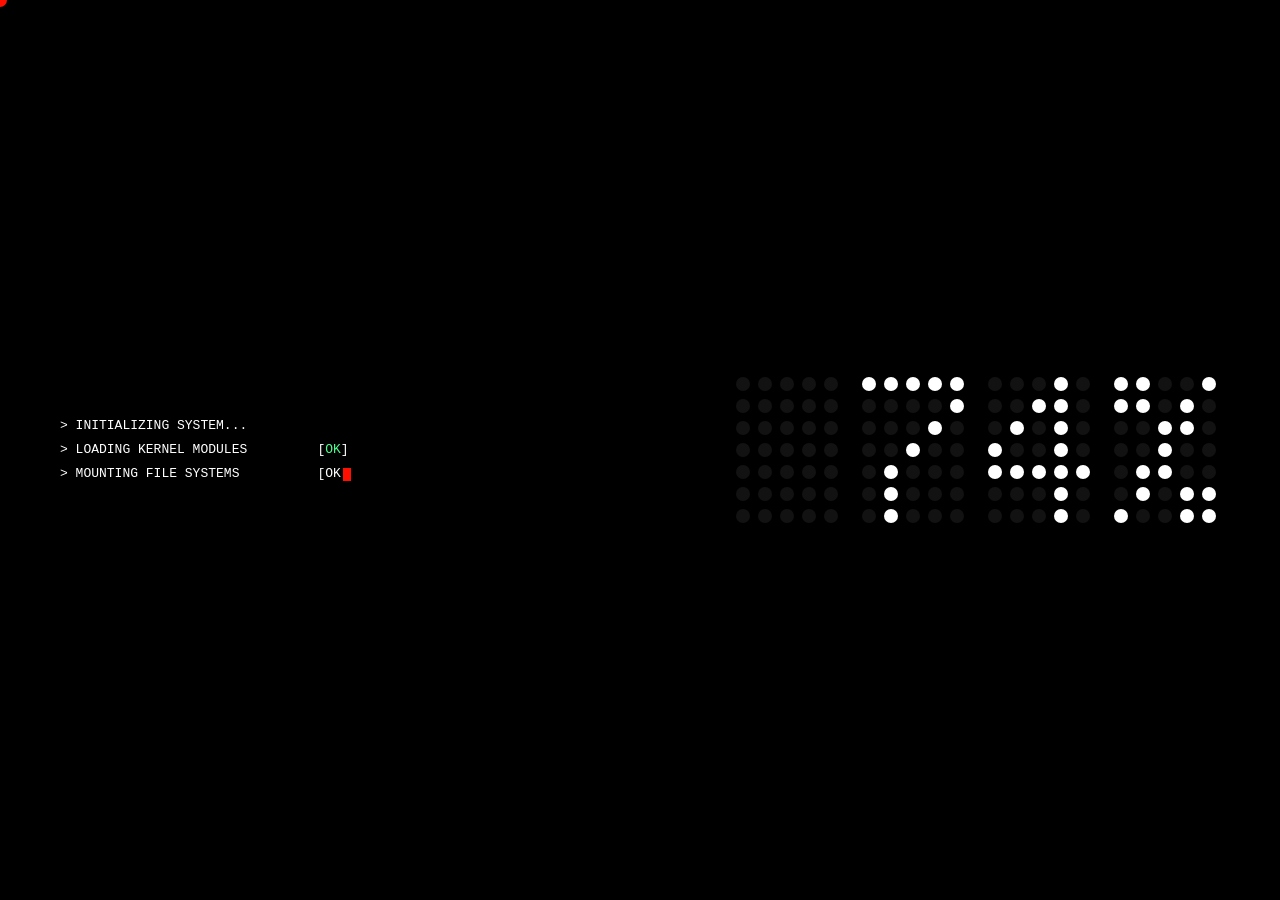
==== commit f6d08867: "site-update2" ====
--- a/index.html
+++ b/index.html
@@ -1315,14 +1315,16 @@
     setTimeout(hideLandingLoader, 2500);
   } else {
     const film = entry;
+    // Eager-load landing (0) + first two film slides (1, 2); lazy-load the rest
+    const isEager = i <= 2;
+    const iframeSrc = `https://player.vimeo.com/video/${film.vimeoId}?background=1&autoplay=1&loop=1&muted=1&playsinline=1&dnt=1`;
     slide.innerHTML = `
       <div class="video-bg">
         <iframe
-          src="https://player.vimeo.com/video/${film.vimeoId}?background=1&autoplay=1&loop=1&muted=1&playsinline=1&dnt=1"
+          ${isEager ? `src="${iframeSrc}"` : `data-src="${iframeSrc}"`}
           frameborder="0"
           allow="autoplay; fullscreen; picture-in-picture; clipboard-write; encrypted-media"
           allowfullscreen
-          loading="${i === 0 ? 'eager' : 'lazy'}"
         ></iframe>
       </div>
       <div class="slide-content">
@@ -1355,6 +1357,39 @@
 });
 
 /* ============================================================
+   LAZY VIDEO LOADING — preload 2 slides ahead via IntersectionObserver
+   ============================================================ */
+(function () {
+  const lazyIframes = document.querySelectorAll('iframe[data-src]');
+  if (!lazyIframes.length) return;
+
+  if ('IntersectionObserver' in window) {
+    const videoObserver = new IntersectionObserver(
+      (entries) => {
+        entries.forEach(entry => {
+          if (!entry.isIntersecting) return;
+          const iframe = entry.target;
+          iframe.src = iframe.dataset.src;
+          delete iframe.dataset.src;
+          videoObserver.unobserve(iframe);
+        });
+      },
+      {
+        root: slidesContainer,
+        // Fire when a slide is within 2 full viewport-heights below the visible area
+        // — means we're always loading the next 2 slides before the user reaches them
+        rootMargin: '0px 0px 200% 0px',
+        threshold: 0,
+      }
+    );
+    lazyIframes.forEach(iframe => videoObserver.observe(iframe));
+  } else {
+    // Fallback for very old browsers — load everything
+    lazyIframes.forEach(iframe => { iframe.src = iframe.dataset.src; });
+  }
+})();
+
+/* ============================================================
    SELECTOR
    ============================================================ */
 const selectorToggle  = document.getElementById('selector-toggle');
@@ -1648,12 +1683,12 @@
     return;
   }
 
-  // Skip on mobile — the 3.4s terminal sequence causes a black screen while Vimeo buffers
+  // Skip on mobile — jump straight out so the landing video gets maximum buffer time
   if (window.matchMedia('(max-width: 768px)').matches) {
     sessionStorage.setItem('introPlayed', '1');
-    loader.classList.add('fade-out');
+    loader.style.transition = 'none';   // no fade delay — remove instantly
+    loader.remove();
     document.body.style.overflow = '';
-    loader.addEventListener('transitionend', () => loader.remove(), { once: true });
     return;
   }
 
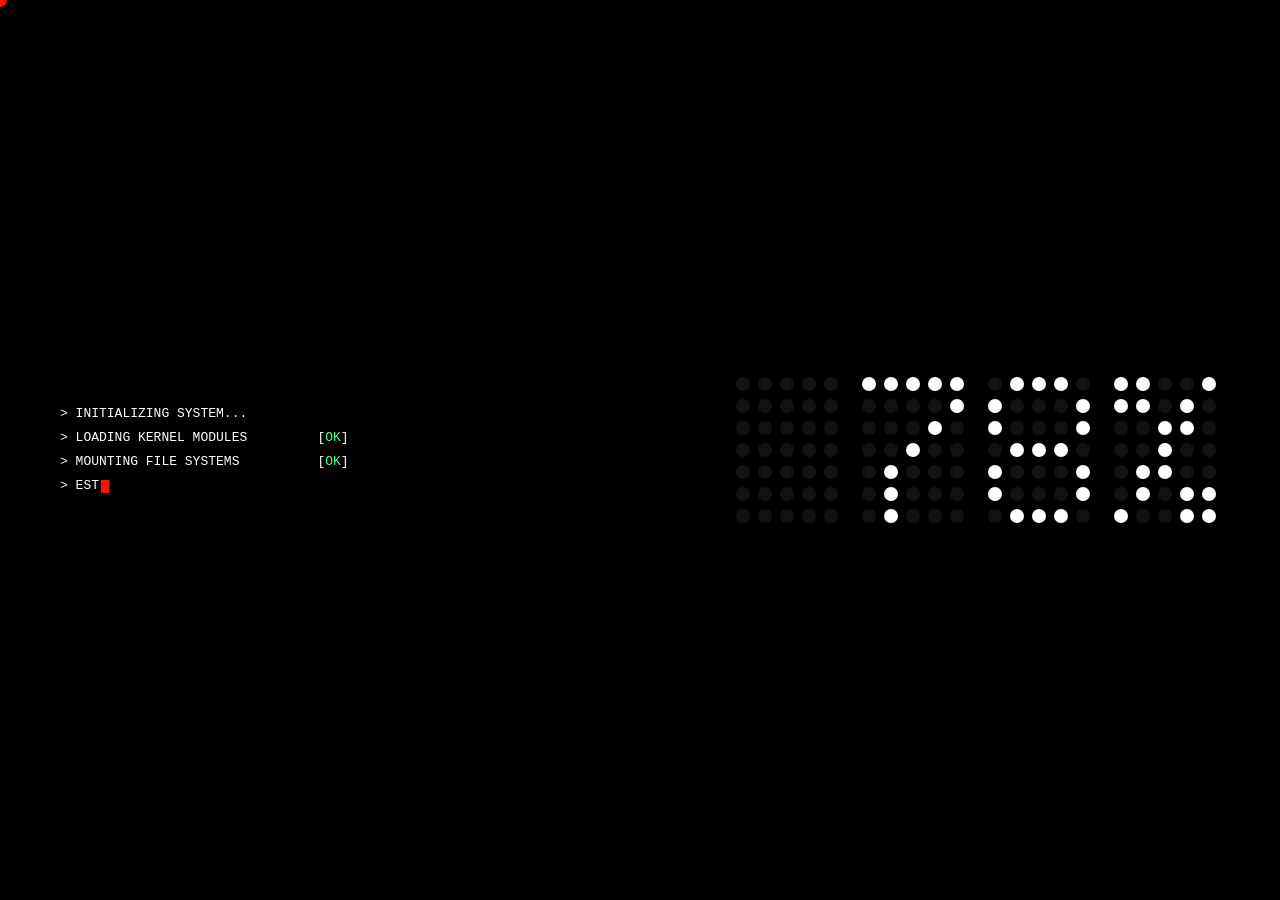
==== commit 145d0006: "site-update3" ====
--- a/index.html
+++ b/index.html
@@ -1045,6 +1045,58 @@
   margin-left: 2px;
 }
 
+/* ============================================================
+   MOBILE LOADING STATE (replaces terminal on mobile)
+   ============================================================ */
+#mobile-loader-content {
+  display: none;
+}
+
+@media (max-width: 768px) {
+  #terminal-loader {
+    justify-content: center;
+    align-items: center;
+    padding: 24px;
+  }
+  #terminal-left,
+  #terminal-right {
+    display: none;
+  }
+  #mobile-loader-content {
+    display: flex;
+    flex-direction: column;
+    align-items: center;
+    gap: 32px;
+  }
+  .mobile-loader-name {
+    font-family: var(--font-sans);
+    font-size: clamp(56px, 20vw, 110px);
+    font-weight: 400;
+    letter-spacing: -2px;
+    color: var(--cream);
+    text-transform: lowercase;
+    line-height: 1;
+  }
+  .mobile-loader-dot {
+    display: inline-block;
+    width: 10px;
+    height: 10px;
+    background: var(--red);
+    border-radius: 50%;
+    margin-left: 5px;
+    vertical-align: super;
+    animation: dotBlink 2.4s ease-in-out infinite;
+  }
+  .mobile-loader-ring {
+    width: 18px;
+    height: 18px;
+    border-radius: 50%;
+    border: 1.5px solid rgba(250, 247, 239, 0.18);
+    border-top-color: rgba(250, 247, 239, 0.9);
+    animation: spin 0.85s linear infinite;
+  }
+}
+
 </style>
 </head>
 <body>
@@ -1056,6 +1108,11 @@
   </div>
   <div id="terminal-right">
     <canvas id="pct-canvas"></canvas>
+  </div>
+  <!-- Mobile-only loading state -->
+  <div id="mobile-loader-content" aria-hidden="true">
+    <div class="mobile-loader-name">rayul<span class="mobile-loader-dot"></span></div>
+    <div class="mobile-loader-ring"></div>
   </div>
 </div>
 
@@ -1683,12 +1740,24 @@
     return;
   }
 
-  // Skip on mobile — jump straight out so the landing video gets maximum buffer time
+  // On mobile: skip the terminal animation, show a minimal branded loading screen
+  // and fade it out as soon as the landing video fires its load event (max 3.5s)
   if (window.matchMedia('(max-width: 768px)').matches) {
     sessionStorage.setItem('introPlayed', '1');
-    loader.style.transition = 'none';   // no fade delay — remove instantly
-    loader.remove();
     document.body.style.overflow = '';
+
+    const landingIframe = document.querySelector('#landing-video-bg iframe');
+    let dismissed = false;
+    const dismissLoader = () => {
+      if (dismissed) return;
+      dismissed = true;
+      loader.classList.add('fade-out');
+      loader.addEventListener('transitionend', () => loader.remove(), { once: true });
+    };
+
+    // Dismiss as soon as the video is ready; safety timeout as fallback
+    landingIframe?.addEventListener('load', dismissLoader, { once: true });
+    setTimeout(dismissLoader, 3500);
     return;
   }
 
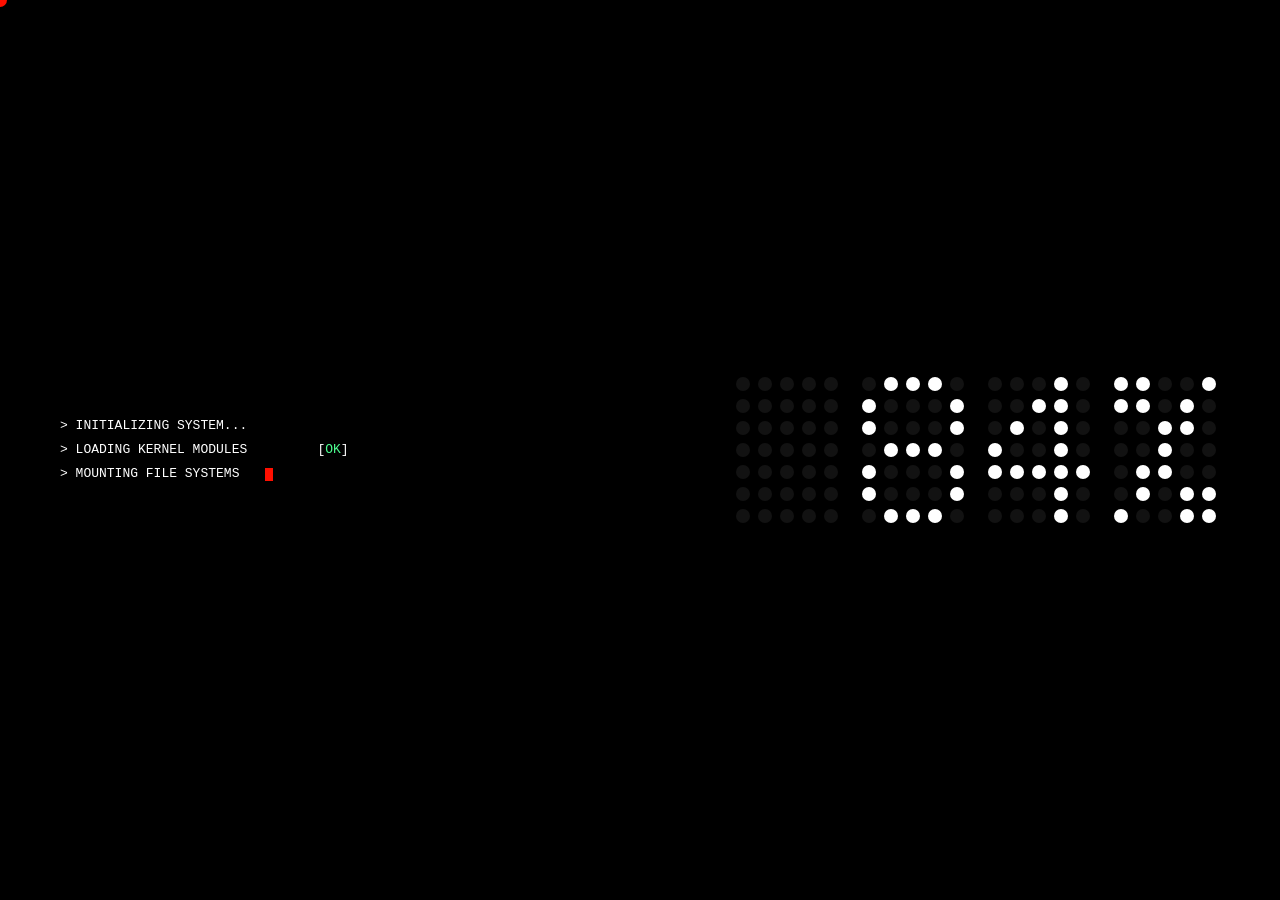
==== commit 8f0967ed: "site-update4" ====
--- a/index.html
+++ b/index.html
@@ -1046,54 +1046,25 @@
 }
 
 /* ============================================================
-   MOBILE LOADING STATE (replaces terminal on mobile)
-   ============================================================ */
-#mobile-loader-content {
-  display: none;
-}
-
+   TERMINAL — MOBILE ADJUSTMENTS
+   Hide the dot-matrix canvas (too wide for phones); let the
+   terminal text fill the full width instead.
+   ============================================================ */
 @media (max-width: 768px) {
   #terminal-loader {
-    justify-content: center;
-    align-items: center;
-    padding: 24px;
-  }
-  #terminal-left,
+    padding: 40px 28px;
+    gap: 0;
+  }
   #terminal-right {
     display: none;
   }
-  #mobile-loader-content {
-    display: flex;
-    flex-direction: column;
-    align-items: center;
-    gap: 32px;
-  }
-  .mobile-loader-name {
-    font-family: var(--font-sans);
-    font-size: clamp(56px, 20vw, 110px);
-    font-weight: 400;
-    letter-spacing: -2px;
-    color: var(--cream);
-    text-transform: lowercase;
-    line-height: 1;
-  }
-  .mobile-loader-dot {
-    display: inline-block;
-    width: 10px;
-    height: 10px;
-    background: var(--red);
-    border-radius: 50%;
-    margin-left: 5px;
-    vertical-align: super;
-    animation: dotBlink 2.4s ease-in-out infinite;
-  }
-  .mobile-loader-ring {
-    width: 18px;
-    height: 18px;
-    border-radius: 50%;
-    border: 1.5px solid rgba(250, 247, 239, 0.18);
-    border-top-color: rgba(250, 247, 239, 0.9);
-    animation: spin 0.85s linear infinite;
+  #terminal-output {
+    max-width: 100%;
+  }
+  .t-line {
+    font-size: 11px;
+    white-space: pre-wrap;
+    word-break: break-all;
   }
 }
 
@@ -1108,11 +1079,6 @@
   </div>
   <div id="terminal-right">
     <canvas id="pct-canvas"></canvas>
-  </div>
-  <!-- Mobile-only loading state -->
-  <div id="mobile-loader-content" aria-hidden="true">
-    <div class="mobile-loader-name">rayul<span class="mobile-loader-dot"></span></div>
-    <div class="mobile-loader-ring"></div>
   </div>
 </div>
 
@@ -1740,26 +1706,15 @@
     return;
   }
 
-  // On mobile: skip the terminal animation, show a minimal branded loading screen
-  // and fade it out as soon as the landing video fires its load event (max 3.5s)
-  if (window.matchMedia('(max-width: 768px)').matches) {
-    sessionStorage.setItem('introPlayed', '1');
-    document.body.style.overflow = '';
-
-    const landingIframe = document.querySelector('#landing-video-bg iframe');
-    let dismissed = false;
-    const dismissLoader = () => {
-      if (dismissed) return;
-      dismissed = true;
-      loader.classList.add('fade-out');
-      loader.addEventListener('transitionend', () => loader.remove(), { once: true });
-    };
-
-    // Dismiss as soon as the video is ready; safety timeout as fallback
-    landingIframe?.addEventListener('load', dismissLoader, { once: true });
-    setTimeout(dismissLoader, 3500);
-    return;
-  }
+  // Start watching for the landing video immediately so we don't miss it
+  // loading while the terminal animation is still running.
+  let _landingReady = false;
+  const _landingIframe = document.querySelector('#landing-video-bg iframe');
+  const _landingReadyPromise = new Promise(resolve => {
+    if (!_landingIframe) { resolve(); return; }
+    _landingIframe.addEventListener('load', () => { _landingReady = true; resolve(); }, { once: true });
+    setTimeout(resolve, 8000); // absolute safety cap — never block forever
+  });
 
   // gap = ms to wait after the PREVIOUS line finishes before starting this one
   const LINES = [
@@ -1914,6 +1869,10 @@
     drawPct(100); // ensure it lands on 100%
 
     await new Promise(r => setTimeout(r, 550));
+
+    // If the landing video hasn't loaded yet, hold the terminal up until it does
+    if (!_landingReady) await _landingReadyPromise;
+
     sessionStorage.setItem('introPlayed', '1');
     loader.classList.add('fade-out');
     document.body.style.overflow = '';
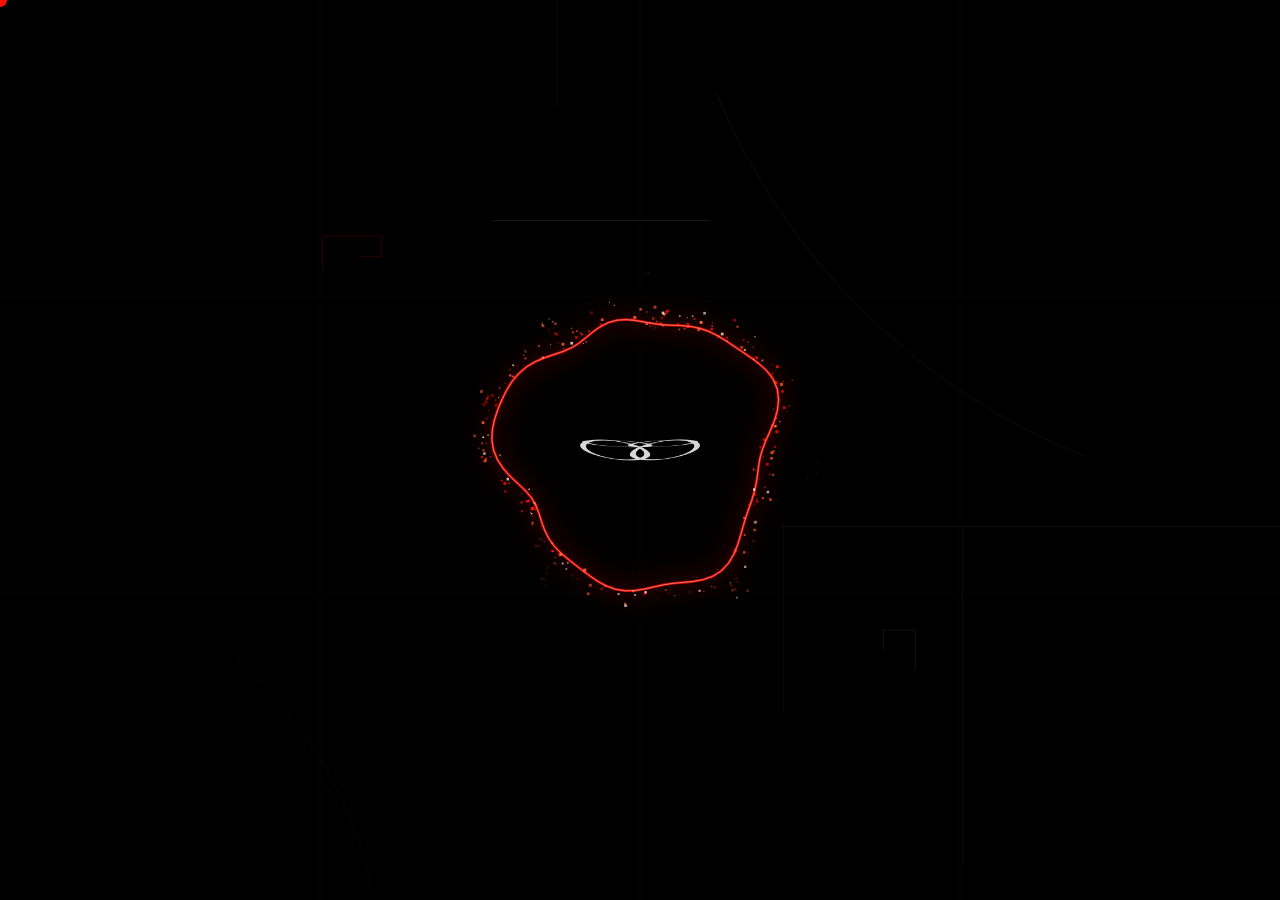
==== commit 49a44f46: "site-update5 big update to site usability" ====
--- a/index.html
+++ b/index.html
@@ -8,7 +8,13 @@
 <link rel="apple-touch-icon" href="assets/images/favicon - white.png">
 <link rel="preconnect" href="https://fonts.googleapis.com">
 <link rel="preconnect" href="https://fonts.gstatic.com" crossorigin>
+<link rel="preconnect" href="https://player.vimeo.com">
+<link rel="preconnect" href="https://i.vimeocdn.com">
+<link rel="preconnect" href="https://f.vimeocdn.com">
+<link rel="preconnect" href="https://vumbnail.com">
 <link href="https://fonts.googleapis.com/css2?family=Cormorant+Garamond:ital,wght@0,300;0,400&display=swap" rel="stylesheet">
+<link rel="stylesheet" href="assets/nav.css">
+<script src="assets/nav.js" defer></script>
 <style>
 
 /* ============================================================
@@ -161,373 +167,6 @@
 }
 
 /* ============================================================
-   NAVIGATION
-   ============================================================ */
-#nav {
-  position: fixed;
-  top: 0; left: 0; right: 0;
-  z-index: 200;
-  display: flex;
-  align-items: flex-start;
-  justify-content: space-between;
-  padding: 32px 34px;
-}
-
-.nav-logo {
-  text-decoration: none;
-  color: inherit;
-  display: inline-block;
-  line-height: 0;
-}
-
-.nav-logo img {
-  height: 34px;
-  width: auto;
-}
-
-.nav-right {
-  display: flex;
-  align-items: center;
-  gap: 16px;
-}
-
-/* ============================================================
-   FILM SELECTOR CARD
-   ============================================================ */
-#film-selector {
-  position: relative;
-}
-
-.selector-card {
-  background: rgba(250, 247, 239, 0.97);
-  width: auto;
-  padding: 0;
-  border: 1px solid rgba(0, 0, 0, 0.12);
-  border-radius: 10px;
-  cursor: none;
-  user-select: none;
-  backdrop-filter: blur(12px);
-  transition: background 0.2s ease, border-color 0.2s ease, box-shadow 0.2s ease;
-  box-shadow: 0 4px 20px rgba(0,0,0,0.18);
-  overflow: hidden;
-}
-
-.selector-card:hover {
-  box-shadow: 0 6px 28px rgba(0,0,0,0.26);
-  border-color: rgba(0,0,0,0.18);
-}
-
-.selector-top {
-  display: flex;
-  align-items: center;
-  gap: 0;
-  margin-bottom: 0;
-  height: 38px;
-}
-
-/* Left section: dot + title + chevron */
-.selector-left {
-  display: flex;
-  align-items: center;
-  gap: 9px;
-  padding: 0 12px 0 13px;
-  flex: 1;
-}
-
-.selector-title-wrap {
-  overflow: hidden;
-}
-
-.selector-title {
-  font-family: var(--font-sans);
-  font-size: 10px;
-  letter-spacing: 1.8px;
-  text-transform: uppercase;
-  line-height: 1;
-  color: #0a0a0a;
-  display: block;
-  will-change: transform, opacity;
-  white-space: nowrap;
-}
-
-.selector-title.roll-exit-up   { animation: titleRollOutUp   0.18s ease-in  forwards; }
-.selector-title.roll-exit-down { animation: titleRollOutDown 0.18s ease-in  forwards; }
-.selector-title.roll-enter-up  { animation: titleRollInUp    0.22s ease-out forwards; }
-.selector-title.roll-enter-down{ animation: titleRollInDown  0.22s ease-out forwards; }
-
-.selector-dot {
-  width: 7px;
-  height: 7px;
-  border-radius: 50%;
-  background: var(--red);
-  flex-shrink: 0;
-  display: block;
-  transition: transform 0.2s ease;
-  animation: dotBlink 2.4s ease-in-out infinite;
-}
-
-.selector-card.open .selector-dot {
-  transform: scale(1.3);
-}
-
-/* Chevron icon */
-.selector-chevron {
-  flex-shrink: 0;
-  display: flex;
-  align-items: center;
-  opacity: 0.45;
-  margin-left: 4px;
-}
-.selector-chevron svg {
-  width: 9px;
-  height: 9px;
-  stroke: #0a0a0a;
-  fill: none;
-  stroke-width: 2;
-  stroke-linecap: round;
-  stroke-linejoin: round;
-}
-
-/* Vertical divider */
-.selector-pill-divider {
-  width: 1px;
-  height: 20px;
-  background: rgba(0,0,0,0.1);
-  flex-shrink: 0;
-}
-
-/* Hamburger right section */
-.selector-hamburger {
-  display: flex;
-  flex-direction: column;
-  justify-content: center;
-  align-items: center;
-  gap: 4px;
-  width: 40px;
-  height: 38px;
-  flex-shrink: 0;
-  cursor: none;
-}
-.selector-hamburger span {
-  display: block;
-  width: 15px;
-  height: 1.5px;
-  background: #0a0a0a;
-  border-radius: 1px;
-  transition: opacity 0.15s ease;
-}
-.selector-card:hover .selector-hamburger span {
-  opacity: 0.7;
-}
-
-.selector-divider {
-  display: none;
-}
-
-.selector-meta {
-  display: none;
-}
-
-.selector-backdrop {
-  position: fixed;
-  inset: 0;
-  background: rgba(0, 0, 0, 0.4);
-  z-index: 280;
-  opacity: 0;
-  pointer-events: none;
-  transition: opacity 0.2s ease;
-}
-
-.selector-backdrop.open {
-  opacity: 1;
-  pointer-events: auto;
-}
-
-.selector-dropdown {
-  position: fixed;
-  top: 22px;
-  right: 22px;
-  width: 280px;
-  max-height: min(80vh, 560px);
-  display: flex;
-  flex-direction: column;
-  background: var(--cream);
-  border: 1px solid rgba(0,0,0,0.1);
-  border-radius: 14px;
-  box-shadow: 0 20px 60px rgba(0,0,0,0.35), 0 4px 16px rgba(0,0,0,0.12);
-  z-index: 290;
-  overflow: hidden;
-  opacity: 0;
-  transform: scale(0.96) translateY(-6px);
-  transform-origin: top right;
-  pointer-events: none;
-  visibility: hidden;
-  transition: opacity 0.22s ease-out, transform 0.22s cubic-bezier(0.25, 0.46, 0.45, 0.94), visibility 0.22s ease-out;
-}
-
-.selector-dropdown.open {
-  opacity: 1;
-  transform: scale(1) translateY(0);
-  pointer-events: auto;
-  visibility: visible;
-}
-
-.selector-menu-header {
-  display: flex;
-  align-items: center;
-  justify-content: space-between;
-  padding: 12px 14px 10px;
-  border-bottom: 1px solid rgba(0,0,0,0.07);
-}
-
-.selector-close {
-  appearance: none;
-  border: 1px solid rgba(0,0,0,0.14);
-  background: transparent;
-  width: 26px;
-  height: 26px;
-  border-radius: 50%;
-  display: flex;
-  align-items: center;
-  justify-content: center;
-  font-size: 14px;
-  line-height: 1;
-  cursor: none;
-  color: rgba(0,0,0,0.5);
-  transition: color 0.15s ease, border-color 0.15s ease, background 0.15s ease;
-}
-
-.selector-close:hover {
-  color: #0a0a0a;
-  border-color: rgba(0,0,0,0.3);
-  background: rgba(0,0,0,0.04);
-}
-
-.selector-menu-title {
-  font-family: var(--font-sans);
-  font-size: 13px;
-  font-weight: 400;
-  letter-spacing: 2.4px;
-  text-transform: lowercase;
-  color: #0a0a0a;
-}
-
-.selector-items {
-  flex: 1;
-  min-height: 0;
-  overflow-y: auto;
-  padding: 4px 0 6px;
-  scrollbar-width: none;
-  -ms-overflow-style: none;
-}
-
-.selector-items::-webkit-scrollbar {
-  display: none;
-}
-
-a.selector-item {
-  display: block;
-  text-decoration: none;
-  color: inherit;
-}
-
-.selector-item {
-  position: relative;
-  padding: 14px 22px;
-  font-family: var(--font-sans);
-  cursor: none;
-  border-top: 1px solid rgba(0,0,0,0.06);
-  line-height: 1;
-  opacity: 0;
-  transform: translateY(10px);
-  will-change: opacity, transform;
-  overflow: hidden;
-}
-
-.selector-item::before {
-  content: '';
-  position: absolute;
-  inset: 0;
-  background: #0a0a0a;
-  transform: translateX(-100%);
-  transition: transform 0.28s cubic-bezier(0.25, 0.46, 0.45, 0.94);
-}
-
-.selector-item:hover::before {
-  transform: translateX(0);
-}
-
-.selector-item:hover .selector-item-num,
-.selector-item:hover .selector-item-title {
-  color: var(--cream);
-}
-
-.selector-dropdown.open .selector-item {
-  animation: menuItemIn 0.38s cubic-bezier(0.2, 0.7, 0.2, 1) forwards;
-  animation-delay: calc(60ms + (var(--stagger, 0) * 40ms));
-}
-
-.selector-item.active .selector-item-title {
-  opacity: 1;
-}
-
-.selector-item.active .selector-item-num {
-  color: var(--red);
-}
-
-/* Number prefix */
-.selector-item-num {
-  display: block;
-  font-size: 8px;
-  letter-spacing: 1.4px;
-  color: rgba(0,0,0,0.3);
-  text-transform: uppercase;
-  margin-bottom: 5px;
-  position: relative;
-  transition: color 0.15s ease;
-  font-family: var(--font-sans);
-}
-
-.selector-item-title {
-  font-size: 17px;
-  color: #0a0a0a;
-  font-weight: 400;
-  letter-spacing: 2.2px;
-  text-transform: uppercase;
-  position: relative;
-  transition: color 0.15s ease;
-}
-
-.selector-item-subtitle {
-  margin-top: 3px;
-  font-size: 9px;
-  color: rgba(0,0,0,0.35);
-  letter-spacing: 1.2px;
-  text-transform: uppercase;
-  position: relative;
-}
-
-.about-text {
-  position: fixed;
-  bottom: 32px;
-  right: 34px;
-  z-index: 150;
-  font-family: var(--font-sans);
-  font-size: 10px;
-  letter-spacing: 2px;
-  color: var(--cream);
-  text-decoration: none;
-  text-transform: lowercase;
-  opacity: 0.55;
-  cursor: none;
-  transition: opacity 0.2s ease;
-}
-
-.about-text:hover {
-  opacity: 1;
-}
-
-/* ============================================================
    SLIDES CONTAINER
    ============================================================ */
 #slides-container {
@@ -580,6 +219,24 @@
   transform: translate(-50%, -50%);
   pointer-events: none;
   border: none;
+  /* Hidden until the video actually plays — the poster shows through instead of black */
+  opacity: 0;
+  transition: opacity 0.6s ease;
+}
+
+.video-bg iframe.is-playing { opacity: 1; }
+
+/* Instant poster image — same cover-sizing as the iframe, sits behind it */
+.video-poster {
+  position: absolute;
+  top: 50%;
+  left: 50%;
+  width: 100vw;
+  height: 56.25vw;
+  min-height: 100%;
+  min-width: 177.78vh;
+  transform: translate(-50%, -50%);
+  object-fit: cover;
 }
 
 /* ============================================================
@@ -855,22 +512,6 @@
 }
 
 /* ============================================================
-   SLIDE COUNTER
-   ============================================================ */
-#slide-counter {
-  position: fixed;
-  bottom: 26px;
-  left: 34px;
-  z-index: 500;
-  font-family: var(--font-sans);
-  font-size: 11px;
-  letter-spacing: 3px;
-  color: var(--cream);
-  opacity: 0.35;
-  pointer-events: none;
-}
-
-/* ============================================================
    DYNAMIC VIEWPORT HEIGHT — fixes mobile browser-chrome gap
    ============================================================ */
 @supports (height: 100dvh) {
@@ -887,19 +528,6 @@
 @media (max-width: 768px) {
   body { overflow: hidden; }
 
-  #nav { padding: 20px; }
-  .nav-logo img { height: 26px; }
-  .selector-top { height: 34px; }
-  .selector-left { padding: 0 10px 0 11px; gap: 7px; }
-  .selector-hamburger { width: 36px; height: 34px; }
-  .selector-title { font-size: 9px; letter-spacing: 1.4px; }
-  .about-text { bottom: 22px; right: 22px; font-size: 9px; letter-spacing: 1.4px; }
-  .selector-dropdown {
-    top: 14px;
-    right: 14px;
-    width: min(86vw, 280px);
-    height: min(58vh, 380px);
-  }
 
   .slide-content { padding: 28px 22px 40px; }
   .left-col { max-width: 100%; }
@@ -923,7 +551,6 @@
   }
 
   #top-fade, #bottom-fade { height: 110px; }
-  #slide-counter { left: 22px; bottom: 20px; }
 }
 
 /* ============================================================
@@ -932,8 +559,8 @@
 .scroll-hint {
   position: absolute;
   bottom: 52px;
-  left: 50%;
-  transform: translateX(-50%);
+  left: 0;
+  right: 0;
   z-index: 3;
   display: flex;
   flex-direction: column;
@@ -964,121 +591,57 @@
 }
 
 /* ============================================================
-   TERMINAL LOADING SCREEN
-   ============================================================ */
-#terminal-loader {
+   INTRO — LINES → RED CIRCLE → LANDING VIDEO
+   ============================================================ */
+#intro {
   position: fixed;
   inset: 0;
   z-index: 9999;
-  background: #000;
+  pointer-events: none;
+}
+
+#intro-canvas {
+  position: absolute;
+  inset: 0;
+  width: 100%;
+  height: 100%;
+  display: block;
+}
+
+#intro-title {
+  position: absolute;
+  left: 50%;
+  top: 50%;
+  transform: translate(-50%, -50%);
   display: flex;
-  flex-direction: row;
-  align-items: center;
-  justify-content: space-between;
-  padding: 48px 60px;
-  gap: 40px;
-  font-family: "Courier New", Courier, monospace;
-  overflow: hidden;
-  transition: opacity 0.6s ease, visibility 0.6s ease;
-}
-
-#terminal-loader.fade-out {
+  align-items: baseline;
   opacity: 0;
-  visibility: hidden;
-  pointer-events: none;
-}
-
-#terminal-left {
-  flex: 1 1 auto;
-  min-width: 0;
-}
-
-#terminal-output {
-  display: flex;
-  flex-direction: column;
-  gap: 2px;
-  max-width: 560px;
-  width: 100%;
-}
-
-#terminal-right {
-  flex: 0 0 auto;
-  display: flex;
-  align-items: center;
-  justify-content: flex-end;
-}
-
-#pct-canvas {
+  transition: opacity 0.9s ease;
+  will-change: opacity;
+}
+
+#intro.title-in  #intro-title { opacity: 1; }
+#intro.title-out #intro-title { opacity: 0; transition: opacity 0.45s ease; }
+
+#intro-title img {
   display: block;
-  image-rendering: pixelated;
-}
-
-.t-line {
-  font-size: 13px;
-  line-height: 1.7;
-  color: #fff;
-  white-space: pre;
-  opacity: 0;
-  transition: opacity 0.05s;
-}
-
-.t-line.visible { opacity: 1; }
-
-.t-line .t-dim   { color: rgba(255,255,255,0.35); }
-.t-line .t-ok    { color: #4dff91; }
-.t-line .t-warn  { color: #ffcc00; }
-.t-line .t-err   { color: rgb(255,15,0); }
-.t-line .t-accent{ color: rgb(255,15,0); }
-
-@keyframes caretBlink {
-  0%, 49% { opacity: 1; }
-  50%, 100%{ opacity: 0; }
-}
-
-.t-caret {
-  display: inline-block;
-  width: 8px;
-  height: 1em;
-  background: rgb(255,15,0);
-  vertical-align: text-bottom;
-  animation: caretBlink 0.9s step-end infinite;
-  margin-left: 2px;
-}
-
-/* ============================================================
-   TERMINAL — MOBILE ADJUSTMENTS
-   Hide the dot-matrix canvas (too wide for phones); let the
-   terminal text fill the full width instead.
-   ============================================================ */
+  width: 120px;
+  height: auto;
+}
+
 @media (max-width: 768px) {
-  #terminal-loader {
-    padding: 40px 28px;
-    gap: 0;
-  }
-  #terminal-right {
-    display: none;
-  }
-  #terminal-output {
-    max-width: 100%;
-  }
-  .t-line {
-    font-size: 11px;
-    white-space: pre-wrap;
-    word-break: break-all;
-  }
+  #intro-title img { width: 96px; }
 }
 
 </style>
 </head>
 <body>
 
-<!-- Terminal Loading Screen -->
-<div id="terminal-loader" aria-hidden="true">
-  <div id="terminal-left">
-    <div id="terminal-output"></div>
-  </div>
-  <div id="terminal-right">
-    <canvas id="pct-canvas"></canvas>
+<!-- Intro — lines → red circle → landing video -->
+<div id="intro" aria-hidden="true">
+  <canvas id="intro-canvas"></canvas>
+  <div id="intro-title">
+    <img src="assets/images/Asset 2 - white.png" alt="rayul">
   </div>
 </div>
 
@@ -1089,71 +652,34 @@
 <div id="top-fade"></div>
 <div id="bottom-fade"></div>
 
-<!-- Counter -->
-<div id="slide-counter">01 / 07</div>
-
 <!-- ============================================================
      NAVIGATION
      ============================================================ -->
-<nav id="nav">
-  <a href="index.html" class="nav-logo" aria-label="Home">
-    <img src="assets/images/Asset 2 - white.png" alt="Logo">
-  </a>
-  <div class="nav-right">
-    <div id="film-selector">
-      <div class="selector-card" id="selector-toggle">
-        <div class="selector-top">
-          <div class="selector-left">
-            <span class="selector-dot"></span>
-            <div class="selector-title-wrap">
-              <span class="selector-title" id="selector-title">Home</span>
-            </div>
-            <span class="selector-chevron">
-              <svg viewBox="0 0 10 6"><polyline points="1 1 5 5 9 1"/></svg>
-            </span>
-          </div>
-          <div class="selector-pill-divider"></div>
-          <div class="selector-hamburger">
-            <span></span><span></span><span></span>
-          </div>
-        </div>
-        <div class="selector-divider"></div>
-        <div class="selector-meta" id="selector-meta">VISUAL ARCHIVE</div>
-      </div>
-      <div class="selector-backdrop" id="selector-backdrop" aria-hidden="true"></div>
-      <div class="selector-dropdown" id="selector-dropdown" aria-label="Project menu">
-        <div class="selector-menu-header">
-          <div class="selector-menu-title">rayul</div>
-          <button class="selector-close" id="selector-close" aria-label="Close menu">×</button>
-        </div>
-        <div class="selector-items" id="selector-items">
-          <a href="index.html" class="selector-item" data-page="work" style="--stagger: 0">
-
-            <div class="selector-item-title">Work</div>
-          </a>
-          <a href="about.html" class="selector-item" data-page="about" style="--stagger: 1">
-
-            <div class="selector-item-title">About</div>
-          </a>
-          <a href="gallery.html" class="selector-item" data-page="gallery" style="--stagger: 2">
-
-            <div class="selector-item-title">Gallery</div>
-          </a>
-        </div>
-      </div>
+<nav id="nav" aria-label="Primary">
+  <div class="nav-cluster nav-cluster--left">
+    <a href="index.html" class="nav-pill nav-pill--logo" aria-label="Home">
+      <img src="assets/images/Asset 2 - white.png" alt="rayul">
+    </a>
+  </div>
+  <div class="nav-cluster nav-cluster--right">
+    <div class="nav-links" id="nav-links">
+      <a href="index.html" class="nav-pill nav-pill--link"><span class="nav-pill-label" data-label="WORK">WORK</span></a>
+      <a href="gallery.html" class="nav-pill nav-pill--link"><span class="nav-pill-label" data-label="GALLERY">GALLERY</span></a>
+      <a href="about.html" class="nav-pill nav-pill--link"><span class="nav-pill-label" data-label="ABOUT">ABOUT</span></a>
     </div>
-    <a href="about.html" class="about-text" id="about-pill" aria-label="About rayul">rayul</a>
+    <button type="button" class="nav-pill nav-pill--toggle" id="nav-menu-toggle" aria-expanded="false" aria-controls="nav-links">
+      <span class="nav-pill-label">MENU</span>
+    </button>
+    <a href="about.html" class="nav-pill nav-pill--plus" aria-label="Contact"><span class="nav-dot"></span></a>
   </div>
 </nav>
+<a href="about.html" class="nav-pill nav-pill--corner" id="about-pill" aria-label="About rayul"><span class="nav-pill-label">RAYUL</span></a>
 
 <!-- Slides (injected by JS) -->
 <div id="slides-container"></div>
 
 <!-- Progress -->
 <div id="progress-track"><div id="progress-fill"></div></div>
-
-<!-- GSAP -->
-<script src="https://cdnjs.cloudflare.com/ajax/libs/gsap/3.12.2/gsap.min.js"></script>
 
 <script>
 /* ============================================================
@@ -1300,8 +826,6 @@
    BUILD SLIDES + DROPDOWN
    ============================================================ */
 const slidesContainer  = document.getElementById('slides-container');
-const selectorDropdown = document.getElementById('selector-dropdown');
-const selectorBackdrop = document.getElementById('selector-backdrop');
 
 allSlides.forEach((entry, i) => {
   const slide = document.createElement('div');
@@ -1313,11 +837,13 @@
     slide.innerHTML = `
       <div class="video-bg" id="landing-video-bg">
         <iframe
-          src="https://player.vimeo.com/video/${entry.vimeoId}?${entry.vimeoHash ? 'h=' + entry.vimeoHash + '&' : ''}background=1&autoplay=1&loop=1&muted=1&playsinline=1&dnt=1"
+          id="player-${i}"
+          src="https://player.vimeo.com/video/${entry.vimeoId}?${entry.vimeoHash ? 'h=' + entry.vimeoHash + '&' : ''}background=1&autoplay=1&loop=1&muted=1&playsinline=1&dnt=1&player_id=player-${i}"
           frameborder="0"
           allow="autoplay; fullscreen; picture-in-picture; clipboard-write; encrypted-media"
           allowfullscreen
           loading="eager"
+          title="Showreel"
         ></iframe>
       </div>
       <div class="landing-overlay" id="landing-overlay">
@@ -1331,23 +857,34 @@
       </div>
     `;
 
-    const landingIframe = slide.querySelector('iframe');
+    // Loader ring hides when the video actually starts playing
+    // (see the Vimeo 'play' event handler below) — 6s safety cap here.
     const landingLoader = slide.querySelector('.landing-loader');
-    const hideLandingLoader = () => landingLoader?.classList.add('is-hidden');
-    landingIframe?.addEventListener('load', hideLandingLoader, { once: true });
-    setTimeout(hideLandingLoader, 2500);
+    setTimeout(() => landingLoader?.classList.add('is-hidden'), 6000);
   } else {
     const film = entry;
-    // Eager-load landing (0) + first two film slides (1, 2); lazy-load the rest
-    const isEager = i <= 2;
-    const iframeSrc = `https://player.vimeo.com/video/${film.vimeoId}?background=1&autoplay=1&loop=1&muted=1&playsinline=1&dnt=1`;
+    // Eager-load landing (0) + first film slide (1); lazy-load the rest.
+    // The poster image means lazy slides are never black while loading.
+    const isEager = i <= 1;
+    const iframeSrc = `https://player.vimeo.com/video/${film.vimeoId}?background=1&autoplay=1&loop=1&muted=1&playsinline=1&dnt=1&player_id=player-${i}`;
     slide.innerHTML = `
       <div class="video-bg">
+        <img
+          class="video-poster"
+          src="https://vumbnail.com/${film.vimeoId}_large.jpg"
+          alt=""
+          aria-hidden="true"
+          ${isEager ? '' : 'loading="lazy"'}
+          decoding="async"
+          onerror="this.remove()"
+        >
         <iframe
+          id="player-${i}"
           ${isEager ? `src="${iframeSrc}"` : `data-src="${iframeSrc}"`}
           frameborder="0"
           allow="autoplay; fullscreen; picture-in-picture; clipboard-write; encrypted-media"
           allowfullscreen
+          title="${film.titleLine1}${film.titleLine2 ? ' ' + film.titleLine2 : ''}"
         ></iframe>
       </div>
       <div class="slide-content">
@@ -1413,196 +950,61 @@
 })();
 
 /* ============================================================
-   SELECTOR
-   ============================================================ */
-const selectorToggle  = document.getElementById('selector-toggle');
-const selectorTitleEl = document.getElementById('selector-title');
-const selectorMetaEl  = document.getElementById('selector-meta');
-const slideCounterEl  = document.getElementById('slide-counter');
-const progressFill    = document.getElementById('progress-fill');
-const selectorCloseEl = document.getElementById('selector-close');
+   VIMEO PLAYER EVENTS — fade video in only once it's actually
+   playing (poster shows until then; no more black frames), and
+   pause players that are off-screen to free up bandwidth/CPU.
+   ============================================================ */
+(function () {
+  // Reveal iframe when its video reports 'play'
+  window.addEventListener('message', (e) => {
+    if (typeof e.data !== 'string' || e.origin.indexOf('vimeo.com') === -1) return;
+    let data;
+    try { data = JSON.parse(e.data); } catch (err) { return; }
+    if (!data || !data.player_id) return;
+    const iframe = document.getElementById(data.player_id);
+    if (!iframe) return;
+
+    if (data.event === 'ready') {
+      iframe.contentWindow.postMessage(
+        JSON.stringify({ method: 'addEventListener', value: 'play' }), '*'
+      );
+    } else if (data.event === 'play') {
+      reveal(iframe);
+    }
+  });
+
+  function reveal(iframe) {
+    iframe.classList.add('is-playing');
+    if (iframe.closest('.slide--landing')) {
+      document.querySelector('.landing-loader')?.classList.add('is-hidden');
+    }
+  }
+
+  // Safety net — if the play event never arrives, reveal shortly after load
+  function attachFallback(iframe) {
+    iframe.addEventListener('load', () => {
+      if (!iframe.src) return; // ignore about:blank load on lazy iframes
+      setTimeout(() => reveal(iframe), 2000);
+    });
+  }
+  document.querySelectorAll('.video-bg iframe').forEach(attachFallback);
+})();
+
+/* Play only the active slide (+ its neighbours); pause everything else.
+   Keeps a dozen background videos from streaming simultaneously. */
+function setVideoPlayback(idx) {
+  document.querySelectorAll('.slide').forEach((slide, i) => {
+    const iframe = slide.querySelector('iframe');
+    if (!iframe || !iframe.src || !iframe.contentWindow) return;
+    const method = Math.abs(i - idx) <= 1 ? 'play' : 'pause';
+    iframe.contentWindow.postMessage(JSON.stringify({ method }), '*');
+  });
+}
+
+const progressFill = document.getElementById('progress-fill');
 
 let currentIndex = 0;
 
-function pad(n) { return String(n + 1).padStart(2, '0'); }
-
-function updateSelector(idx, prevIdx) {
-  const entry = allSlides[idx];
-  const newText = entry.isLanding
-    ? 'Home'
-    : (entry.navTitle || `${entry.titleLine1} ${entry.titleLine2}`);
-
-  const goingForward = prevIdx === undefined || idx > prevIdx;
-  const exitClass  = goingForward ? 'roll-exit-up'   : 'roll-exit-down';
-  const enterClass = goingForward ? 'roll-enter-up'  : 'roll-enter-down';
-
-  // Lock current width so the card doesn't snap
-  const fromW = selectorToggle.offsetWidth;
-  selectorToggle.style.transition = 'background 0.2s ease, border-color 0.2s ease';
-  selectorToggle.style.width = fromW + 'px';
-
-  // Cancel any in-flight animation cleanly
-  selectorTitleEl.classList.remove('roll-exit-up', 'roll-exit-down', 'roll-enter-up', 'roll-enter-down');
-  void selectorTitleEl.offsetWidth;
-
-  selectorTitleEl.classList.add(exitClass);
-  selectorTitleEl.addEventListener('animationend', () => {
-    selectorTitleEl.classList.remove(exitClass);
-    selectorTitleEl.textContent = newText;
-
-    // Measure the natural width with the new text
-    selectorToggle.style.transition = 'none';
-    selectorToggle.style.width = 'auto';
-    const toW = selectorToggle.offsetWidth;
-    // Snap back to fromW without transition, then animate forward
-    selectorToggle.style.width = fromW + 'px';
-    void selectorToggle.offsetWidth; // reflow
-    selectorToggle.style.transition = 'background 0.2s ease, border-color 0.2s ease, width 0.28s cubic-bezier(0.25, 0.46, 0.45, 0.94)';
-    selectorToggle.style.width = toW + 'px';
-
-    // Once width settles, release back to auto so it's not fixed
-    selectorToggle.addEventListener('transitionend', (e) => {
-      if (e.propertyName !== 'width') return;
-      selectorToggle.style.width = 'auto';
-      selectorToggle.style.transition = 'background 0.2s ease, border-color 0.2s ease';
-    }, { once: true });
-
-    void selectorTitleEl.offsetWidth;
-    selectorTitleEl.classList.add(enterClass);
-    selectorTitleEl.addEventListener('animationend', () => {
-      selectorTitleEl.classList.remove(enterClass);
-    }, { once: true });
-  }, { once: true });
-
-  if (!entry.isLanding) {
-    selectorMetaEl.innerHTML = `${entry.category.toUpperCase()} &nbsp;|&nbsp; ${entry.year} &nbsp;|&nbsp; ${entry.metaRole.toUpperCase()}`;
-  }
-  slideCounterEl.textContent = `${pad(idx)} / ${pad(allSlides.length - 1)}`;
-}
-
-/* ============================================================
-   TEXT SCRAMBLE
-   ============================================================ */
-const SCRAMBLE_CHARS = 'ABCDEFGHIJKLMNOPQRSTUVWXYZ0123456789!@#$%&*?';
-let _scrambleRaf = null;
-let _scrambleStoredText = '';
-
-function _cancelScramble() {
-  if (_scrambleRaf) { cancelAnimationFrame(_scrambleRaf); _scrambleRaf = null; }
-}
-
-function scrambleOut(el, duration = 320, onDone) {
-  _cancelScramble();
-  _scrambleStoredText = el.textContent;
-  const src = _scrambleStoredText;
-  const len = src.length;
-  const start = performance.now();
-
-  function tick(now) {
-    const t = Math.min((now - start) / duration, 1);
-    let result = '';
-    for (let i = 0; i < len; i++) {
-      if (src[i] === ' ') { result += ' '; continue; }
-      // chars clear left→right: later chars stay scrambled longer
-      const clearAt = 0.3 + (i / Math.max(len - 1, 1)) * 0.6; // 0.3 → 0.9
-      if (t >= clearAt) {
-        result += '\u00A0'; // non-breaking space keeps layout stable
-      } else {
-        result += SCRAMBLE_CHARS[Math.floor(Math.random() * SCRAMBLE_CHARS.length)];
-      }
-    }
-    el.textContent = result;
-    if (t < 1) {
-      _scrambleRaf = requestAnimationFrame(tick);
-    } else {
-      el.textContent = '\u00A0'.repeat(len);
-      if (onDone) onDone();
-    }
-  }
-  _scrambleRaf = requestAnimationFrame(tick);
-}
-
-function scrambleIn(el, target, duration = 360) {
-  _cancelScramble();
-  const len = target.length;
-  const start = performance.now();
-
-  function tick(now) {
-    const t = Math.min((now - start) / duration, 1);
-    let result = '';
-    for (let i = 0; i < len; i++) {
-      if (target[i] === ' ') { result += ' '; continue; }
-      // chars resolve left→right: earlier chars lock in first
-      const resolveAt = (i / Math.max(len - 1, 1)) * 0.7; // 0 → 0.7
-      if (t >= resolveAt + 0.3) {
-        result += target[i];
-      } else if (t >= resolveAt) {
-        result += SCRAMBLE_CHARS[Math.floor(Math.random() * SCRAMBLE_CHARS.length)];
-      } else {
-        result += '\u00A0';
-      }
-    }
-    el.textContent = result;
-    if (t < 1) {
-      _scrambleRaf = requestAnimationFrame(tick);
-    } else {
-      el.textContent = target;
-    }
-  }
-  _scrambleRaf = requestAnimationFrame(tick);
-}
-
-function openMenu() {
-  selectorToggle.classList.add('open');
-  // Scramble the title out as the dropdown opens
-  scrambleOut(selectorTitleEl, 300, () => {
-    // keep blank while menu is open — nothing to do here
-  });
-  selectorDropdown.classList.add('open');
-  selectorBackdrop.classList.add('open');
-}
-
-function closeMenu() {
-  selectorToggle.classList.remove('open');
-  selectorDropdown.classList.remove('open');
-  selectorBackdrop.classList.remove('open');
-  // Scramble the title back in after dropdown starts closing
-  const currentEntry = allSlides[currentIndex];
-  const restoreText = currentEntry
-    ? (currentEntry.isLanding ? 'Home' : (currentEntry.navTitle || `${currentEntry.titleLine1} ${currentEntry.titleLine2}`))
-    : (_scrambleStoredText || 'Home');
-  setTimeout(() => scrambleIn(selectorTitleEl, restoreText, 380), 80);
-}
-
-selectorToggle.addEventListener('click', () => {
-  if (selectorDropdown.classList.contains('open')) closeMenu();
-  else openMenu();
-});
-
-/* Mark active page in nav */
-(function() {
-  const isAbout = window.location.pathname.includes('about');
-  document.querySelectorAll('.selector-item[data-page]').forEach(item => {
-    const active = item.dataset.page === 'about' ? isAbout : !isAbout;
-    item.classList.toggle('active', active);
-  });
-})();
-
-selectorCloseEl.addEventListener('click', e => {
-  e.stopPropagation();
-  closeMenu();
-});
-
-selectorBackdrop.addEventListener('click', () => {
-  closeMenu();
-});
-
-document.addEventListener('click', e => {
-  if (!selectorDropdown.classList.contains('open')) return;
-  if (!e.target.closest('#selector-dropdown') && !e.target.closest('#selector-toggle')) {
-    closeMenu();
-  }
-});
 
 function scrollToSlide(idx) {
   document.querySelectorAll('.slide')[idx]?.scrollIntoView({ behavior: 'smooth' });
@@ -1618,11 +1020,7 @@
   progressFill.style.width = (maxScroll > 0 ? (scrollTop / maxScroll) * 100 : 0) + '%';
 
   const newIdx = Math.min(Math.round(scrollTop / window.innerHeight), allSlides.length - 1);
-  if (newIdx !== currentIndex) {
-    const prevIndex = currentIndex;
-    currentIndex = newIdx;
-    updateSelector(currentIndex, prevIndex);
-  }
+  if (newIdx !== currentIndex) currentIndex = newIdx;
 
   /* parallax — disabled on mobile to prevent top-gap glitch */
   if (window.innerWidth > 768) {
@@ -1637,8 +1035,11 @@
    ANIMATIONS — CSS class toggle
    ============================================================ */
 const slides = document.querySelectorAll('.slide');
+let lastActivated = -1;
 
 function activateSlide(idx) {
+  if (idx === lastActivated) return;
+  lastActivated = idx;
   slides.forEach((s, i) => {
     if (i === idx) {
       s.classList.add('is-active');
@@ -1646,6 +1047,7 @@
       s.classList.remove('is-active');
     }
   });
+  setVideoPlayback(idx);
 }
 
 /* Activate first slide on load */
@@ -1677,7 +1079,7 @@
   requestAnimationFrame(tick);
 })();
 
-document.querySelectorAll('a, button, .selector-card, .selector-item').forEach(el => {
+document.querySelectorAll('a, button, .nav-pill').forEach(el => {
   el.addEventListener('mouseenter', () => cursor.classList.add('expanded'));
   el.addEventListener('mouseleave', () => cursor.classList.remove('expanded'));
 });
@@ -1693,191 +1095,312 @@
 });
 
 /* ============================================================
-   TERMINAL LOADING SCREEN
+   INTRO — LINES → RED CIRCLE → LANDING VIDEO
+   Blueprint lines etch onto black, a red circle is traced and
+   ignites, then blooms open organically to reveal the landing
+   video — sparkling red edge, faint grid, fullscreen handoff.
    ============================================================ */
 (function () {
-  const loader = document.getElementById('terminal-loader');
-  const output = document.getElementById('terminal-output');
-
-  // Skip intro if already played this session (e.g. navigating back from About)
-  if (sessionStorage.getItem('introPlayed')) {
-    loader.remove();
+  const intro = document.getElementById('intro');
+
+  // Skip intro if already played this session (e.g. navigating back),
+  // but always replay it on an explicit page refresh.
+  const navEntry = performance.getEntriesByType('navigation')[0];
+  const isReload = navEntry ? navEntry.type === 'reload' : false;
+  if (sessionStorage.getItem('introPlayed') && !isReload) {
+    intro.remove();
     document.body.style.overflow = '';
     return;
   }
 
-  // Start watching for the landing video immediately so we don't miss it
-  // loading while the terminal animation is still running.
-  let _landingReady = false;
-  const _landingIframe = document.querySelector('#landing-video-bg iframe');
-  const _landingReadyPromise = new Promise(resolve => {
-    if (!_landingIframe) { resolve(); return; }
-    _landingIframe.addEventListener('load', () => { _landingReady = true; resolve(); }, { once: true });
-    setTimeout(resolve, 8000); // absolute safety cap — never block forever
-  });
-
-  // gap = ms to wait after the PREVIOUS line finishes before starting this one
+  document.body.style.overflow = 'hidden';
+
+  // Watch the landing video so the reveal never opens onto a black frame
+  let landingReady = false;
+  const landingIframe = document.querySelector('#landing-video-bg iframe');
+  if (landingIframe) {
+    landingIframe.addEventListener('load', () => { landingReady = true; }, { once: true });
+    setTimeout(() => { landingReady = true; }, 8000); // never block forever
+  } else {
+    landingReady = true;
+  }
+
+  function finishIntro() {
+    sessionStorage.setItem('introPlayed', '1');
+    document.body.style.overflow = '';
+    intro.style.transition = 'opacity 0.4s ease';
+    intro.style.opacity = '0';
+    setTimeout(() => intro.remove(), 450);
+  }
+
+  // Reduced motion: quiet fade instead of the full sequence
+  if (window.matchMedia('(prefers-reduced-motion: reduce)').matches) {
+    intro.style.background = '#000';
+    intro.classList.add('title-in');
+    setTimeout(finishIntro, 1600);
+    return;
+  }
+
+  const canvas = document.getElementById('intro-canvas');
+  const ctx    = canvas.getContext('2d');
+  const DPR    = Math.min(window.devicePixelRatio || 1, 2);
+  let W = 0, H = 0;
+
+  function resize() {
+    W = window.innerWidth;
+    H = window.innerHeight;
+    canvas.width  = Math.round(W * DPR);
+    canvas.height = Math.round(H * DPR);
+    ctx.setTransform(DPR, 0, 0, DPR, 0, 0);
+  }
+  resize();
+  window.addEventListener('resize', resize);
+
+  // Paint the cover synchronously so the page never flashes through
+  ctx.fillStyle = '#000';
+  ctx.fillRect(0, 0, W, H);
+
+  /* ----------------------------------------------------------
+     BLUEPRINT LINES (normalized coords, drawn progressively)
+     ---------------------------------------------------------- */
   const LINES = [
-    { text: '> INITIALIZING SYSTEM...',                              gap: 0,  charDelay: 10 },
-    { text: '> LOADING KERNEL MODULES         [<ok>OK</ok>]',       gap: 40, charDelay: 6  },
-    { text: '> MOUNTING FILE SYSTEMS          [<ok>OK</ok>]',       gap: 24, charDelay: 6  },
-    { text: '> ESTABLISHING SECURE CHANNEL...',                      gap: 32, charDelay: 8  },
-    { text: '> AUTH HANDSHAKE                 [<ok>OK</ok>]',       gap: 40, charDelay: 6  },
-    { text: '> <dim>TRACE_ID: 4f8c-b2a1-9d3e-0071</dim>',           gap: 20, charDelay: 5  },
-    { text: '> SCANNING ASSETS...',                                  gap: 24, charDelay: 8  },
-    { text: '> ASSETS VERIFIED                [<ok>OK</ok>]',       gap: 32, charDelay: 6  },
-    { text: '> <warn>WARNING: MEMORY LEAK DETECTED — PATCHING</warn>', gap: 24, charDelay: 7 },
-    { text: '> PATCH APPLIED                  [<ok>OK</ok>]',       gap: 64, charDelay: 6  },
-    { text: '> COMPILING RENDER PIPELINE...',                        gap: 32, charDelay: 8  },
-    { text: '> <dim>BUILD 2026.04.08-r11 — 0 ERRORS</dim>',         gap: 24, charDelay: 5  },
-    { text: '> ALL SYSTEMS NOMINAL            [<ok>OK</ok>]',       gap: 24, charDelay: 6  },
-    { text: '> <accent>LAUNCHING PORTFOLIO_</accent>',               gap: 48, charDelay: 11, keepCaret: true },
+    { type: 'h',   y: 0.245, x0: 0.385, x1: 0.555, start: 0.10, dur: 0.70, c: '255,255,255', a: 0.55 },
+    { type: 'h',   y: 0.585, x0: 0.610, x1: 1.020, start: 0.30, dur: 0.80, c: '255,255,255', a: 0.32 },
+    { type: 'v',   x: 0.752, y0: 0.585, y1: 0.960, start: 0.55, dur: 0.70, c: '255,255,255', a: 0.28 },
+    { type: 'v',   x: 0.612, y0: 0.585, y1: 0.790, start: 0.50, dur: 0.55, c: '255,255,255', a: 0.22 },
+    { type: 'v',   x: 0.435, y0: 0.000, y1: 0.120, start: 0.15, dur: 0.50, c: '255,255,255', a: 0.22 },
+    { type: 'v',   x: 0.500, y0: 0.000, y1: 0.090, start: 0.25, dur: 0.50, c: '255,255,255', a: 0.18 },
+    { type: 'poly', pts: [[0.252,0.300],[0.252,0.262],[0.298,0.262],[0.298,0.285],[0.282,0.285]],
+                    start: 0.22, dur: 0.60, c: '255,15,0',    a: 0.85 },
+    { type: 'poly', pts: [[0.715,0.745],[0.715,0.700],[0.690,0.700],[0.690,0.722]],
+                    start: 0.62, dur: 0.50, c: '255,255,255', a: 0.40 },
+    { type: 'arc', cx: 1.040, cy: -0.180, r: 0.520, a0: 1.95,  a1: 2.75,  start: 0.35, dur: 0.90, c: '255,255,255', a: 0.28 },
+    { type: 'arc', cx: -0.050, cy: 1.100, r: 0.350, a0: -0.90, a1: -0.20, start: 0.55, dur: 0.80, c: '255,15,0',   a: 0.45 },
   ];
 
-  function parseMarkup(raw) {
-    return raw
-      .replace(/<ok>(.*?)<\/ok>/g,         '<span class="t-ok">$1</span>')
-      .replace(/<warn>(.*?)<\/warn>/g,      '<span class="t-warn">$1</span>')
-      .replace(/<err>(.*?)<\/err>/g,        '<span class="t-err">$1</span>')
-      .replace(/<dim>(.*?)<\/dim>/g,        '<span class="t-dim">$1</span>')
-      .replace(/<accent>(.*?)<\/accent>/g,  '<span class="t-accent">$1</span>');
-  }
-
-  // Type one line char-by-char; caret moves with the typing cursor
-  function typeLine(el, raw, charDelay, keepCaret) {
-    const plain = raw.replace(/<[^>]+>/g, '');
-    const total = plain.length;
-    let typed   = 0;
-
-    return new Promise(resolve => {
-      function next() {
-        typed++;
-        let visible = 0, result = '', i = 0;
-        while (i < raw.length && visible < typed) {
-          if (raw[i] === '<') {
-            const end = raw.indexOf('>', i);
-            result += raw.slice(i, end + 1);
-            i = end + 1;
+  function drawLines(t, fade) {
+    ctx.lineWidth = 1;
+    for (const L of LINES) {
+      const prog = Math.min(Math.max((t - L.start) / L.dur, 0), 1);
+      if (prog <= 0) continue;
+      ctx.strokeStyle = 'rgba(' + L.c + ',' + (L.a * fade).toFixed(3) + ')';
+      ctx.beginPath();
+      if (L.type === 'h') {
+        ctx.moveTo(L.x0 * W, L.y * H);
+        ctx.lineTo((L.x0 + (L.x1 - L.x0) * prog) * W, L.y * H);
+      } else if (L.type === 'v') {
+        ctx.moveTo(L.x * W, L.y0 * H);
+        ctx.lineTo(L.x * W, (L.y0 + (L.y1 - L.y0) * prog) * H);
+      } else if (L.type === 'arc') {
+        ctx.arc(L.cx * W, L.cy * H, L.r * W, L.a0, L.a0 + (L.a1 - L.a0) * prog);
+      } else if (L.type === 'poly') {
+        const pts = L.pts.map(p => [p[0] * W, p[1] * H]);
+        const segs = [];
+        let total = 0;
+        for (let i = 1; i < pts.length; i++) {
+          const d = Math.hypot(pts[i][0] - pts[i-1][0], pts[i][1] - pts[i-1][1]);
+          segs.push(d); total += d;
+        }
+        let remain = total * prog;
+        ctx.moveTo(pts[0][0], pts[0][1]);
+        for (let i = 1; i < pts.length && remain > 0; i++) {
+          const d = segs[i - 1];
+          if (remain >= d) {
+            ctx.lineTo(pts[i][0], pts[i][1]);
+            remain -= d;
           } else {
-            result += raw[i++];
-            visible++;
+            const f = remain / d;
+            ctx.lineTo(pts[i-1][0] + (pts[i][0] - pts[i-1][0]) * f,
+                       pts[i-1][1] + (pts[i][1] - pts[i-1][1]) * f);
+            remain = 0;
           }
         }
-        el.innerHTML = parseMarkup(result) + '<span class="t-caret"></span>';
-
-        if (typed < total) {
-          setTimeout(next, charDelay);
-        } else {
-          if (!keepCaret) el.innerHTML = parseMarkup(result);
-          resolve();
+      }
+      ctx.stroke();
+    }
+  }
+
+  /* ----------------------------------------------------------
+     SPARK PARTICLES (the glittering red edge)
+     ---------------------------------------------------------- */
+  const sparks = [];
+  const SPARK_COLS = [
+    [255, 15, 0], [255, 15, 0], [255, 15, 0],
+    [255, 96, 48], [255, 96, 48],
+    [255, 236, 228],
+  ];
+
+  function spawnSpark(x, y, nx, ny, boost) {
+    const sp = (10 + Math.random() * 85) * (boost || 1);
+    const j  = (Math.random() - 0.5) * 60;
+    // bias spawn position into a band hugging the edge
+    const band = (Math.random() - 0.35) * 16;
+    sparks.push({
+      x: x + nx * band,
+      y: y + ny * band,
+      vx: nx * sp - ny * j,
+      vy: ny * sp + nx * j,
+      age: 0,
+      life: 0.16 + Math.random() * 0.45,
+      size: 0.6 + Math.random() * 2.4,
+      col: SPARK_COLS[(Math.random() * SPARK_COLS.length) | 0],
+    });
+  }
+
+  // Organic edge — circle radius modulated by drifting sine bands
+  function edgeR(th, R, amp, t) {
+    return R * (1 + amp * (0.55 * Math.sin(3 * th + t * 0.9 + 1.7)
+                         + 0.30 * Math.sin(5 * th - t * 1.4 + 0.6)
+                         + 0.15 * Math.sin(9 * th + t * 2.3)));
+  }
+
+  /* ----------------------------------------------------------
+     MAIN LOOP
+     ---------------------------------------------------------- */
+  const easeInOut = x => x < 0.5 ? 4 * x * x * x : 1 - Math.pow(-2 * x + 2, 3) / 2;
+
+  const TRACE_DUR = 0.5;   // red circle being traced
+  const BLOOM_DUR = 1.7;   // circle blooming open to fullscreen
+  const perfScale = Math.min(1, (window.innerWidth * window.innerHeight) / (1440 * 900));
+
+  const start = performance.now();
+  let last = start;
+  let bloomAt = null;
+  let titleShown = false, titleHidden = false, done = false;
+
+  function frame(now) {
+    if (done) return;
+    const t  = (now - start) / 1000;
+    const dt = Math.min((now - last) / 1000, 0.05);
+    last = now;
+
+    if (!titleShown && t > 0.45) { intro.classList.add('title-in'); titleShown = true; }
+    if (bloomAt === null && t >= 1.55 && landingReady) bloomAt = t;
+
+    const bt = bloomAt === null ? -1 : t - bloomAt;
+    const tracing  = bt >= 0 && bt < TRACE_DUR;
+    const blooming = bt >= TRACE_DUR;
+    const bp = blooming ? Math.min((bt - TRACE_DUR) / BLOOM_DUR, 1) : 0;
+    const p  = easeInOut(bp);
+
+    const minDim = Math.min(W, H);
+    const maxR = Math.hypot(W, H) / 2 * 1.04;
+    const r0   = minDim * 0.16;
+    const cx = W / 2, cy = H / 2;
+
+    // ---- black cover ----
+    ctx.globalCompositeOperation = 'source-over';
+    ctx.clearRect(0, 0, W, H);
+    ctx.fillStyle = '#000';
+    ctx.fillRect(0, 0, W, H);
+
+    // ---- blueprint lines (fade out once the circle ignites) ----
+    const lineFade = bt < 0 ? 1 : Math.max(0, 1 - bt / 0.8);
+    if (lineFade > 0) drawLines(t, lineFade);
+
+    // ---- phase: trace the red circle ----
+    if (tracing) {
+      const tp = bt / TRACE_DUR;
+      const a1 = -Math.PI / 2 + tp * Math.PI * 2;
+      ctx.strokeStyle = 'rgba(255,15,0,0.9)';
+      ctx.lineWidth = 1.2;
+      ctx.beginPath();
+      ctx.arc(cx, cy, r0, -Math.PI / 2, a1);
+      ctx.stroke();
+      const hx = cx + Math.cos(a1) * r0;
+      const hy = cy + Math.sin(a1) * r0;
+      const n = Math.round(14 * perfScale) || 6;
+      for (let i = 0; i < n; i++) spawnSpark(hx, hy, Math.cos(a1), Math.sin(a1), 0.8);
+    }
+
+    // ---- phase: bloom open, revealing the landing video ----
+    if (blooming) {
+      const R   = r0 * 0.92 + (maxR - r0 * 0.92) * p;
+      const amp = 0.15 * Math.pow(1 - p, 1.4);
+
+      const blob = new Path2D();
+      const SEG = 90;
+      for (let i = 0; i <= SEG; i++) {
+        const th = (i / SEG) * Math.PI * 2;
+        const r  = edgeR(th, R, amp, t);
+        const x  = cx + Math.cos(th) * r;
+        const y  = cy + Math.sin(th) * r;
+        if (i === 0) blob.moveTo(x, y); else blob.lineTo(x, y);
+      }
+      blob.closePath();
+
+      // punch the hole — the landing video shows through
+      ctx.globalCompositeOperation = 'destination-out';
+      ctx.fill(blob);
+      ctx.globalCompositeOperation = 'source-over';
+
+      if (p < 1) {
+        const rimFade = Math.min(1, (1 - p) * 2.2); // bright most of the way, clean at the end
+
+        // glowing red rim — soft halo + hot core
+        ctx.save();
+        ctx.strokeStyle = 'rgba(255,15,0,' + (0.85 * rimFade).toFixed(3) + ')';
+        ctx.lineWidth = 2.5;
+        ctx.shadowColor = 'rgb(255,15,0)';
+        ctx.shadowBlur = 28;
+        ctx.stroke(blob);
+        ctx.strokeStyle = 'rgba(255,210,200,' + (0.5 * rimFade).toFixed(3) + ')';
+        ctx.lineWidth = 1;
+        ctx.shadowBlur = 8;
+        ctx.stroke(blob);
+        ctx.restore();
+
+        // dense glittering band along the whole edge
+        const n = Math.round(Math.min(220, 70 + R * 0.16) * perfScale * rimFade) || 8;
+        for (let i = 0; i < n; i++) {
+          const th = Math.random() * Math.PI * 2;
+          const r  = edgeR(th, R, amp, t);
+          spawnSpark(cx + Math.cos(th) * r, cy + Math.sin(th) * r,
+                     Math.cos(th), Math.sin(th), 1.2);
         }
       }
-      setTimeout(next, charDelay);
-    });
-  }
-
-  /* ----------------------------------------------------------
-     DOT-MATRIX PERCENTAGE COUNTER
-     ---------------------------------------------------------- */
-  const canvas = document.getElementById('pct-canvas');
-  const ctx    = canvas.getContext('2d');
-  const DPR    = window.devicePixelRatio || 1;
-
-  const PITCH  = 22;   // cell size in CSS px (dot centre-to-centre)
-  const DOT_R  = 7;    // dot radius in CSS px
-  const CHAR_W = 5 * PITCH;
-  const CHAR_G = 16;   // gap between characters
-  const COLS   = 4;    // "000%"
-  const CW     = COLS * CHAR_W + (COLS - 1) * CHAR_G;
-  const CH     = 7 * PITCH;
-
-  canvas.style.width  = CW + 'px';
-  canvas.style.height = CH + 'px';
-  canvas.width  = Math.round(CW * DPR);
-  canvas.height = Math.round(CH * DPR);
-  ctx.scale(DPR, DPR);
-
-  // 5×7 dot-matrix glyph bitmaps
-  const GLYPHS = {
-    ' ': [[0,0,0,0,0],[0,0,0,0,0],[0,0,0,0,0],[0,0,0,0,0],[0,0,0,0,0],[0,0,0,0,0],[0,0,0,0,0]],
-    '0': [[0,1,1,1,0],[1,0,0,0,1],[1,0,0,1,1],[1,0,1,0,1],[1,1,0,0,1],[1,0,0,0,1],[0,1,1,1,0]],
-    '1': [[0,0,1,0,0],[0,1,1,0,0],[0,0,1,0,0],[0,0,1,0,0],[0,0,1,0,0],[0,0,1,0,0],[0,1,1,1,0]],
-    '2': [[0,1,1,1,0],[1,0,0,0,1],[0,0,0,0,1],[0,0,0,1,0],[0,0,1,0,0],[0,1,0,0,0],[1,1,1,1,1]],
-    '3': [[1,1,1,1,0],[0,0,0,0,1],[0,0,0,0,1],[0,1,1,1,0],[0,0,0,0,1],[0,0,0,0,1],[1,1,1,1,0]],
-    '4': [[0,0,0,1,0],[0,0,1,1,0],[0,1,0,1,0],[1,0,0,1,0],[1,1,1,1,1],[0,0,0,1,0],[0,0,0,1,0]],
-    '5': [[1,1,1,1,1],[1,0,0,0,0],[1,1,1,1,0],[0,0,0,0,1],[0,0,0,0,1],[1,0,0,0,1],[0,1,1,1,0]],
-    '6': [[0,0,1,1,0],[0,1,0,0,0],[1,0,0,0,0],[1,1,1,1,0],[1,0,0,0,1],[1,0,0,0,1],[0,1,1,1,0]],
-    '7': [[1,1,1,1,1],[0,0,0,0,1],[0,0,0,1,0],[0,0,1,0,0],[0,1,0,0,0],[0,1,0,0,0],[0,1,0,0,0]],
-    '8': [[0,1,1,1,0],[1,0,0,0,1],[1,0,0,0,1],[0,1,1,1,0],[1,0,0,0,1],[1,0,0,0,1],[0,1,1,1,0]],
-    '9': [[0,1,1,1,0],[1,0,0,0,1],[1,0,0,0,1],[0,1,1,1,1],[0,0,0,0,1],[0,0,0,1,0],[0,1,1,0,0]],
-    '%': [[1,1,0,0,1],[1,1,0,1,0],[0,0,1,1,0],[0,0,1,0,0],[0,1,1,0,0],[0,1,0,1,1],[1,0,0,1,1]],
-  };
-
-  function drawPct(pct) {
-    ctx.clearRect(0, 0, CW, CH);
-    const str = String(Math.min(100, Math.floor(pct))).padStart(3, ' ') + '%';
-    for (let ci = 0; ci < str.length; ci++) {
-      const glyph = GLYPHS[str[ci]] || GLYPHS[' '];
-      const xOff  = ci * (CHAR_W + CHAR_G);
-      for (let row = 0; row < 7; row++) {
-        for (let col = 0; col < 5; col++) {
-          const on = glyph[row][col] === 1;
-          ctx.beginPath();
-          ctx.arc(
-            xOff + col * PITCH + PITCH / 2,
-            row  * PITCH + PITCH / 2,
-            DOT_R, 0, Math.PI * 2
-          );
-          ctx.fillStyle = on ? '#ffffff' : 'rgba(255,255,255,0.07)';
-          ctx.fill();
+
+      // faint structural grid over the reveal
+      const ga = 0.09 * Math.min(1, bp * 2.5) * (1 - bp);
+      if (ga > 0.004) {
+        ctx.strokeStyle = 'rgba(255,255,255,' + ga.toFixed(3) + ')';
+        ctx.lineWidth = 1;
+        for (const fx of [0.25, 0.5, 0.75]) {
+          ctx.beginPath(); ctx.moveTo(fx * W, 0); ctx.lineTo(fx * W, H); ctx.stroke();
+        }
+        for (const fy of [0.33, 0.66]) {
+          ctx.beginPath(); ctx.moveTo(0, fy * H); ctx.lineTo(W, fy * H); ctx.stroke();
         }
       }
+
+      if (!titleHidden && bp > 0.55) { intro.classList.add('title-out'); titleHidden = true; }
     }
-  }
-
-  // Animate 0 → 100 % over ~3.4 s (matches terminal sequence length)
-  const PCT_DURATION = 3400;
-  const pctStart = performance.now();
-  drawPct(0);
-
-  function animatePct(now) {
-    const t     = Math.min((now - pctStart) / PCT_DURATION, 1);
-    const eased = 1 - Math.pow(1 - t, 2); // ease-out quad
-    drawPct(eased * 100);
-    if (t < 1) requestAnimationFrame(animatePct);
-  }
-  requestAnimationFrame(animatePct);
-
-  /* ----------------------------------------------------------
-     TERMINAL TYPING SEQUENCE
-     ---------------------------------------------------------- */
-  (async () => {
-    document.body.style.overflow = 'hidden';
-    let cursor = null;
-
-    for (let idx = 0; idx < LINES.length; idx++) {
-      const line = LINES[idx];
-      if (line.gap > 0) await new Promise(r => setTimeout(r, line.gap));
-      const el = document.createElement('div');
-      el.className = 't-line visible';
-      output.appendChild(el);
-      if (cursor) { cursor.remove(); cursor = null; }
-      await typeLine(el, line.text, line.charDelay, !!line.keepCaret);
-      if (line.keepCaret) cursor = el.querySelector('.t-caret');
+
+    // ---- sparks ----
+    if (sparks.length) {
+      ctx.globalCompositeOperation = 'lighter';
+      for (let i = sparks.length - 1; i >= 0; i--) {
+        const s = sparks[i];
+        s.age += dt;
+        if (s.age >= s.life) { sparks.splice(i, 1); continue; }
+        s.x += s.vx * dt;
+        s.y += s.vy * dt;
+        const k = 1 - s.age / s.life;
+        ctx.fillStyle = 'rgba(' + s.col[0] + ',' + s.col[1] + ',' + s.col[2] + ',' + (k * 0.9).toFixed(3) + ')';
+        ctx.fillRect(s.x - s.size / 2, s.y - s.size / 2, s.size, s.size);
+      }
+      ctx.globalCompositeOperation = 'source-over';
     }
 
-    drawPct(100); // ensure it lands on 100%
-
-    await new Promise(r => setTimeout(r, 550));
-
-    // If the landing video hasn't loaded yet, hold the terminal up until it does
-    if (!_landingReady) await _landingReadyPromise;
-
-    sessionStorage.setItem('introPlayed', '1');
-    loader.classList.add('fade-out');
-    document.body.style.overflow = '';
-    loader.addEventListener('transitionend', () => loader.remove(), { once: true });
-  })();
+    if (bp >= 1 && sparks.length === 0) {
+      done = true;
+      finishIntro();
+      return;
+    }
+    requestAnimationFrame(frame);
+  }
+
+  requestAnimationFrame(frame);
 })();
 
 </script>
--- a/assets/nav.css
+++ b/assets/nav.css
@@ -0,0 +1,220 @@
+/* ============================================================
+   RAYUL — PILL NAVBAR (shared across all pages)
+   Collapsed by default. MENU unfolds link pills sequentially
+   with a text-scramble decode. CLOSE folds them back in reverse.
+   ============================================================ */
+
+#nav {
+  position: fixed;
+  top: 0; left: 0; right: 0;
+  z-index: 400;
+  display: flex;
+  align-items: flex-start;
+  justify-content: space-between;
+  gap: 12px;
+  padding: 26px 28px;
+  pointer-events: none;
+}
+
+.nav-cluster {
+  display: flex;
+  align-items: center;
+  min-width: 0;
+  pointer-events: auto;
+}
+
+.nav-cluster--left {
+  flex-wrap: wrap;
+  row-gap: 8px;
+}
+
+.nav-cluster--right {
+  flex-wrap: wrap;
+  justify-content: flex-end;
+  row-gap: 8px;
+}
+
+/* ---------- base pill ---------- */
+.nav-pill {
+  box-sizing: border-box;
+  position: relative;
+  display: inline-flex;
+  align-items: center;
+  justify-content: center;
+  height: 42px;
+  padding: 0 20px;
+  margin-left: 8px;
+  background: rgba(17, 17, 17, 0.26);
+  border: 1px solid rgba(250, 247, 239, 0.14);
+  border-radius: 12px;
+  -webkit-backdrop-filter: blur(16px) saturate(1.2);
+  backdrop-filter: blur(16px) saturate(1.2);
+  color: var(--cream, rgb(250, 247, 239));
+  font-family: "SF Mono", ui-monospace, SFMono-Regular, Menlo, "Roboto Mono", monospace;
+  font-size: 10px;
+  font-weight: 500;
+  letter-spacing: 1.8px;
+  text-transform: uppercase;
+  text-decoration: none;
+  white-space: nowrap;
+  cursor: none;
+  user-select: none;
+  -webkit-user-select: none;
+  overflow: hidden;
+  appearance: none;
+  -webkit-appearance: none;
+  outline: none;
+  transition: background 0.25s ease, border-color 0.25s ease, color 0.25s ease;
+}
+
+.nav-cluster .nav-pill:first-child { margin-left: 0; }
+.nav-links .nav-pill:first-child { margin-left: 0; }
+
+.nav-pill:hover {
+  background: rgba(250, 247, 239, 0.14);
+  border-color: rgba(250, 247, 239, 0.3);
+}
+
+.nav-pill-label {
+  display: inline-block;
+  pointer-events: none;
+}
+
+/* ---------- logo (plain, no pill) ---------- */
+.nav-pill--logo {
+  padding: 0;
+  background: transparent;
+  border-color: transparent;
+  -webkit-backdrop-filter: none;
+  backdrop-filter: none;
+  transition: opacity 0.25s ease;
+}
+.nav-pill--logo:hover {
+  background: transparent;
+  border-color: transparent;
+  opacity: 0.7;
+}
+.nav-pill--logo img {
+  height: 20px;
+  width: auto;
+  display: block;
+}
+
+/* ---------- menu toggle ---------- */
+.nav-pill--toggle {
+  background: rgba(17, 17, 17, 0.26);
+}
+
+/* ---------- collapsible link pills ---------- */
+.nav-links {
+  display: flex;
+  align-items: center;
+  flex-wrap: wrap;
+  row-gap: 8px;
+}
+
+.nav-pill--link {
+  width: var(--w, auto);
+  transition:
+    width 0.5s cubic-bezier(0.65, 0, 0.25, 1),
+    height 0.5s cubic-bezier(0.65, 0, 0.25, 1),
+    padding 0.5s cubic-bezier(0.65, 0, 0.25, 1),
+    margin 0.5s cubic-bezier(0.65, 0, 0.25, 1),
+    border-width 0.5s cubic-bezier(0.65, 0, 0.25, 1),
+    opacity 0.3s ease,
+    background 0.25s ease, border-color 0.25s ease;
+  transition-delay: var(--d, 0s), var(--d, 0s), var(--d, 0s), var(--d, 0s), var(--d, 0s), var(--d, 0s), 0s, 0s;
+}
+
+.nav-links:not(.is-open) .nav-pill--link {
+  width: 0;
+  padding-left: 0;
+  padding-right: 0;
+  margin-left: 0;
+  border-left-width: 0;
+  border-right-width: 0;
+  opacity: 0;
+  pointer-events: none;
+}
+
+.nav-links.no-anim .nav-pill--link { transition: none !important; }
+
+/* active page marker */
+.nav-pill--link.is-active::before {
+  content: '';
+  width: 5px;
+  height: 5px;
+  border-radius: 50%;
+  background: var(--red, rgb(255, 15, 0));
+  margin-right: 9px;
+  flex-shrink: 0;
+}
+
+/* ---------- right cluster: contact + plus ---------- */
+.nav-pill--plus {
+  width: 42px;
+  padding: 0;
+  flex-shrink: 0;
+}
+
+.nav-pill--plus .nav-dot {
+  width: 6px;
+  height: 6px;
+  border-radius: 50%;
+  background: var(--red, rgb(255, 15, 0));
+  pointer-events: none;
+  animation: navDotPulse 2.4s ease-in-out infinite;
+}
+
+.nav-pill--plus:hover .nav-dot { animation-play-state: paused; opacity: 1; }
+
+@keyframes navDotPulse {
+  0%, 100% { opacity: 1; }
+  50%      { opacity: 0.12; }
+}
+
+@media (prefers-reduced-motion: reduce) {
+  .nav-pill--plus .nav-dot { animation: none; }
+}
+
+/* ---------- bottom-right corner pill (rayul) ---------- */
+.nav-pill--corner {
+  position: fixed;
+  bottom: 26px;
+  right: 28px;
+  z-index: 400;
+  margin-left: 0;
+  text-transform: lowercase;
+}
+
+/* ---------- reduced motion ---------- */
+@media (prefers-reduced-motion: reduce) {
+  .nav-pill--link { transition: none; }
+}
+
+/* ---------- mobile ---------- */
+@media (max-width: 768px) {
+  #nav { padding: 16px; }
+  .nav-pill--corner { bottom: 16px; right: 16px; }
+  .nav-pill {
+    height: 36px;
+    padding: 0 14px;
+    margin-left: 6px;
+    border-radius: 10px;
+    font-size: 9px;
+    letter-spacing: 1.4px;
+  }
+  .nav-links .nav-pill:first-child { margin-left: 0; }
+  .nav-pill--logo { padding: 0; }
+  .nav-pill--logo img { height: 16px; }
+  .nav-pill--plus { width: 36px; }
+
+  /* pills drop to their own row under MENU/+ on small screens */
+  .nav-links {
+    order: 3;
+    width: 100%;
+    justify-content: flex-end;
+  }
+  .nav-links:not(.is-open) { row-gap: 0; }
+  .nav-links:not(.is-open) .nav-pill--link { height: 0; border-width: 0; }
+}
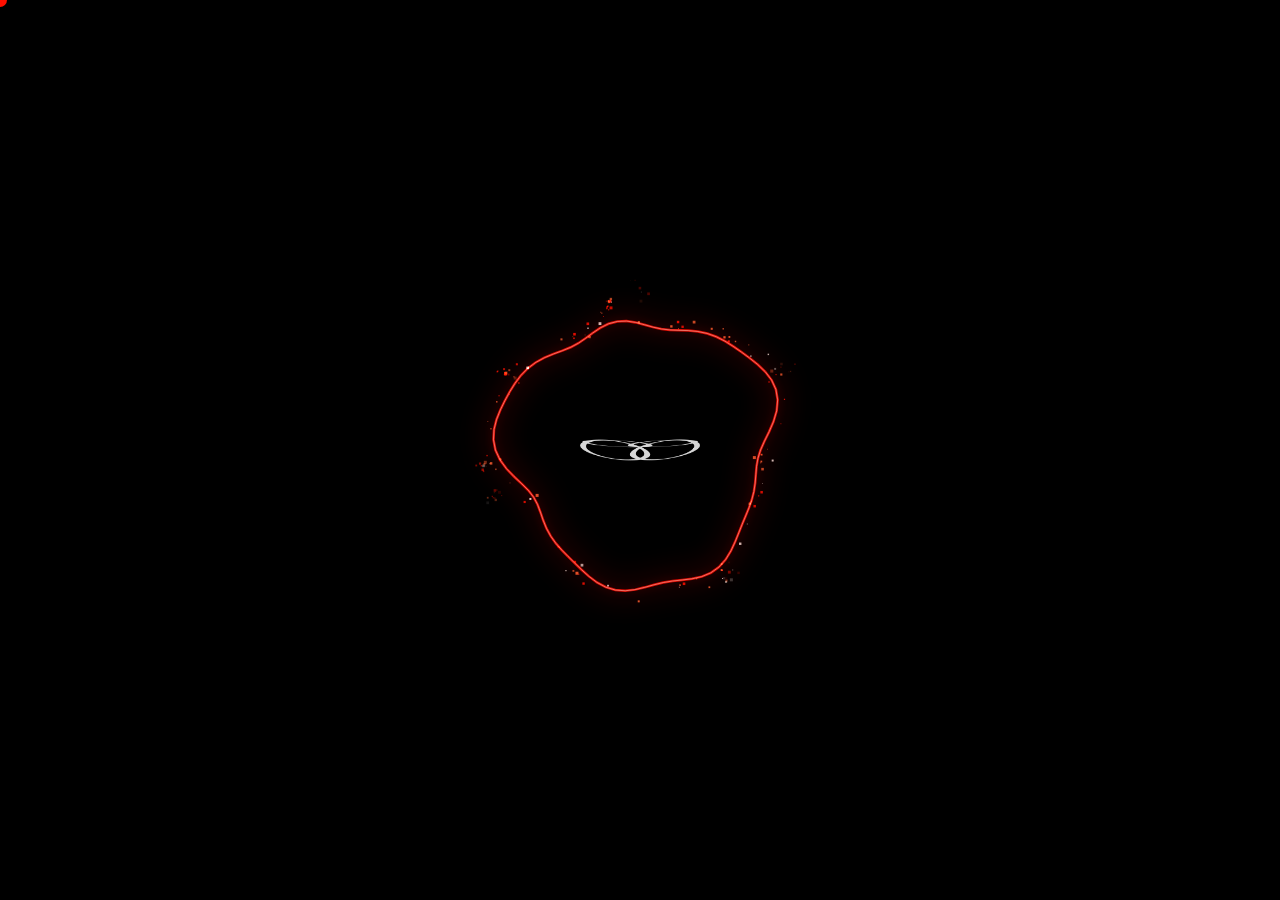
==== commit c00b7b8d: "site-update6" ====
--- a/index.html
+++ b/index.html
@@ -139,11 +139,17 @@
   transform: translate(-50%, -50%);
   will-change: left, top;
   transition: width 0.2s ease, height 0.2s ease;
+  animation: navDotPulse 2.4s ease-in-out infinite;
 }
 
 #cursor.expanded {
   width: 28px;
   height: 28px;
+  animation: none; /* solid while hovering interactive elements, like the nav dot */
+}
+
+@media (prefers-reduced-motion: reduce) {
+  #cursor { animation: none !important; }
 }
 
 /* ============================================================
@@ -591,7 +597,7 @@
 }
 
 /* ============================================================
-   INTRO — LINES → RED CIRCLE → LANDING VIDEO
+   INTRO — LOGO ON BLACK → RED CIRCLE → LANDING VIDEO
    ============================================================ */
 #intro {
   position: fixed;
@@ -637,7 +643,7 @@
 </head>
 <body>
 
-<!-- Intro — lines → red circle → landing video -->
+<!-- Intro — logo on black → red circle → landing video -->
 <div id="intro" aria-hidden="true">
   <canvas id="intro-canvas"></canvas>
   <div id="intro-title">
@@ -664,16 +670,16 @@
   <div class="nav-cluster nav-cluster--right">
     <div class="nav-links" id="nav-links">
       <a href="index.html" class="nav-pill nav-pill--link"><span class="nav-pill-label" data-label="WORK">WORK</span></a>
-      <a href="gallery.html" class="nav-pill nav-pill--link"><span class="nav-pill-label" data-label="GALLERY">GALLERY</span></a>
-      <a href="about.html" class="nav-pill nav-pill--link"><span class="nav-pill-label" data-label="ABOUT">ABOUT</span></a>
+      <a href="gallery-v3.html" class="nav-pill nav-pill--link"><span class="nav-pill-label" data-label="GALLERY">GALLERY</span></a>
+      <a href="about-v2.html" class="nav-pill nav-pill--link"><span class="nav-pill-label" data-label="ABOUT">ABOUT</span></a>
     </div>
     <button type="button" class="nav-pill nav-pill--toggle" id="nav-menu-toggle" aria-expanded="false" aria-controls="nav-links">
       <span class="nav-pill-label">MENU</span>
     </button>
-    <a href="about.html" class="nav-pill nav-pill--plus" aria-label="Contact"><span class="nav-dot"></span></a>
+    <a href="about-v2.html" class="nav-pill nav-pill--plus" aria-label="Contact"><span class="nav-dot"></span></a>
   </div>
 </nav>
-<a href="about.html" class="nav-pill nav-pill--corner" id="about-pill" aria-label="About rayul"><span class="nav-pill-label">RAYUL</span></a>
+<a href="about-v2.html" class="nav-pill nav-pill--corner" id="about-pill" aria-label="About rayul"><span class="nav-pill-label">RAYUL</span></a>
 
 <!-- Slides (injected by JS) -->
 <div id="slides-container"></div>
@@ -1095,10 +1101,10 @@
 });
 
 /* ============================================================
-   INTRO — LINES → RED CIRCLE → LANDING VIDEO
-   Blueprint lines etch onto black, a red circle is traced and
+   INTRO — LOGO ON BLACK → RED CIRCLE → LANDING VIDEO
+   The logo fades in on black, a red circle is traced and
    ignites, then blooms open organically to reveal the landing
-   video — sparkling red edge, faint grid, fullscreen handoff.
+   video — sparkling red edge, fullscreen handoff.
    ============================================================ */
 (function () {
   const intro = document.getElementById('intro');
@@ -1159,66 +1165,6 @@
   // Paint the cover synchronously so the page never flashes through
   ctx.fillStyle = '#000';
   ctx.fillRect(0, 0, W, H);
-
-  /* ----------------------------------------------------------
-     BLUEPRINT LINES (normalized coords, drawn progressively)
-     ---------------------------------------------------------- */
-  const LINES = [
-    { type: 'h',   y: 0.245, x0: 0.385, x1: 0.555, start: 0.10, dur: 0.70, c: '255,255,255', a: 0.55 },
-    { type: 'h',   y: 0.585, x0: 0.610, x1: 1.020, start: 0.30, dur: 0.80, c: '255,255,255', a: 0.32 },
-    { type: 'v',   x: 0.752, y0: 0.585, y1: 0.960, start: 0.55, dur: 0.70, c: '255,255,255', a: 0.28 },
-    { type: 'v',   x: 0.612, y0: 0.585, y1: 0.790, start: 0.50, dur: 0.55, c: '255,255,255', a: 0.22 },
-    { type: 'v',   x: 0.435, y0: 0.000, y1: 0.120, start: 0.15, dur: 0.50, c: '255,255,255', a: 0.22 },
-    { type: 'v',   x: 0.500, y0: 0.000, y1: 0.090, start: 0.25, dur: 0.50, c: '255,255,255', a: 0.18 },
-    { type: 'poly', pts: [[0.252,0.300],[0.252,0.262],[0.298,0.262],[0.298,0.285],[0.282,0.285]],
-                    start: 0.22, dur: 0.60, c: '255,15,0',    a: 0.85 },
-    { type: 'poly', pts: [[0.715,0.745],[0.715,0.700],[0.690,0.700],[0.690,0.722]],
-                    start: 0.62, dur: 0.50, c: '255,255,255', a: 0.40 },
-    { type: 'arc', cx: 1.040, cy: -0.180, r: 0.520, a0: 1.95,  a1: 2.75,  start: 0.35, dur: 0.90, c: '255,255,255', a: 0.28 },
-    { type: 'arc', cx: -0.050, cy: 1.100, r: 0.350, a0: -0.90, a1: -0.20, start: 0.55, dur: 0.80, c: '255,15,0',   a: 0.45 },
-  ];
-
-  function drawLines(t, fade) {
-    ctx.lineWidth = 1;
-    for (const L of LINES) {
-      const prog = Math.min(Math.max((t - L.start) / L.dur, 0), 1);
-      if (prog <= 0) continue;
-      ctx.strokeStyle = 'rgba(' + L.c + ',' + (L.a * fade).toFixed(3) + ')';
-      ctx.beginPath();
-      if (L.type === 'h') {
-        ctx.moveTo(L.x0 * W, L.y * H);
-        ctx.lineTo((L.x0 + (L.x1 - L.x0) * prog) * W, L.y * H);
-      } else if (L.type === 'v') {
-        ctx.moveTo(L.x * W, L.y0 * H);
-        ctx.lineTo(L.x * W, (L.y0 + (L.y1 - L.y0) * prog) * H);
-      } else if (L.type === 'arc') {
-        ctx.arc(L.cx * W, L.cy * H, L.r * W, L.a0, L.a0 + (L.a1 - L.a0) * prog);
-      } else if (L.type === 'poly') {
-        const pts = L.pts.map(p => [p[0] * W, p[1] * H]);
-        const segs = [];
-        let total = 0;
-        for (let i = 1; i < pts.length; i++) {
-          const d = Math.hypot(pts[i][0] - pts[i-1][0], pts[i][1] - pts[i-1][1]);
-          segs.push(d); total += d;
-        }
-        let remain = total * prog;
-        ctx.moveTo(pts[0][0], pts[0][1]);
-        for (let i = 1; i < pts.length && remain > 0; i++) {
-          const d = segs[i - 1];
-          if (remain >= d) {
-            ctx.lineTo(pts[i][0], pts[i][1]);
-            remain -= d;
-          } else {
-            const f = remain / d;
-            ctx.lineTo(pts[i-1][0] + (pts[i][0] - pts[i-1][0]) * f,
-                       pts[i-1][1] + (pts[i][1] - pts[i-1][1]) * f);
-            remain = 0;
-          }
-        }
-      }
-      ctx.stroke();
-    }
-  }
 
   /* ----------------------------------------------------------
      SPARK PARTICLES (the glittering red edge)
@@ -1294,10 +1240,6 @@
     ctx.fillStyle = '#000';
     ctx.fillRect(0, 0, W, H);
 
-    // ---- blueprint lines (fade out once the circle ignites) ----
-    const lineFade = bt < 0 ? 1 : Math.max(0, 1 - bt / 0.8);
-    if (lineFade > 0) drawLines(t, lineFade);
-
     // ---- phase: trace the red circle ----
     if (tracing) {
       const tp = bt / TRACE_DUR;
@@ -1357,19 +1299,6 @@
           const r  = edgeR(th, R, amp, t);
           spawnSpark(cx + Math.cos(th) * r, cy + Math.sin(th) * r,
                      Math.cos(th), Math.sin(th), 1.2);
-        }
-      }
-
-      // faint structural grid over the reveal
-      const ga = 0.09 * Math.min(1, bp * 2.5) * (1 - bp);
-      if (ga > 0.004) {
-        ctx.strokeStyle = 'rgba(255,255,255,' + ga.toFixed(3) + ')';
-        ctx.lineWidth = 1;
-        for (const fx of [0.25, 0.5, 0.75]) {
-          ctx.beginPath(); ctx.moveTo(fx * W, 0); ctx.lineTo(fx * W, H); ctx.stroke();
-        }
-        for (const fy of [0.33, 0.66]) {
-          ctx.beginPath(); ctx.moveTo(0, fy * H); ctx.lineTo(W, fy * H); ctx.stroke();
         }
       }
 
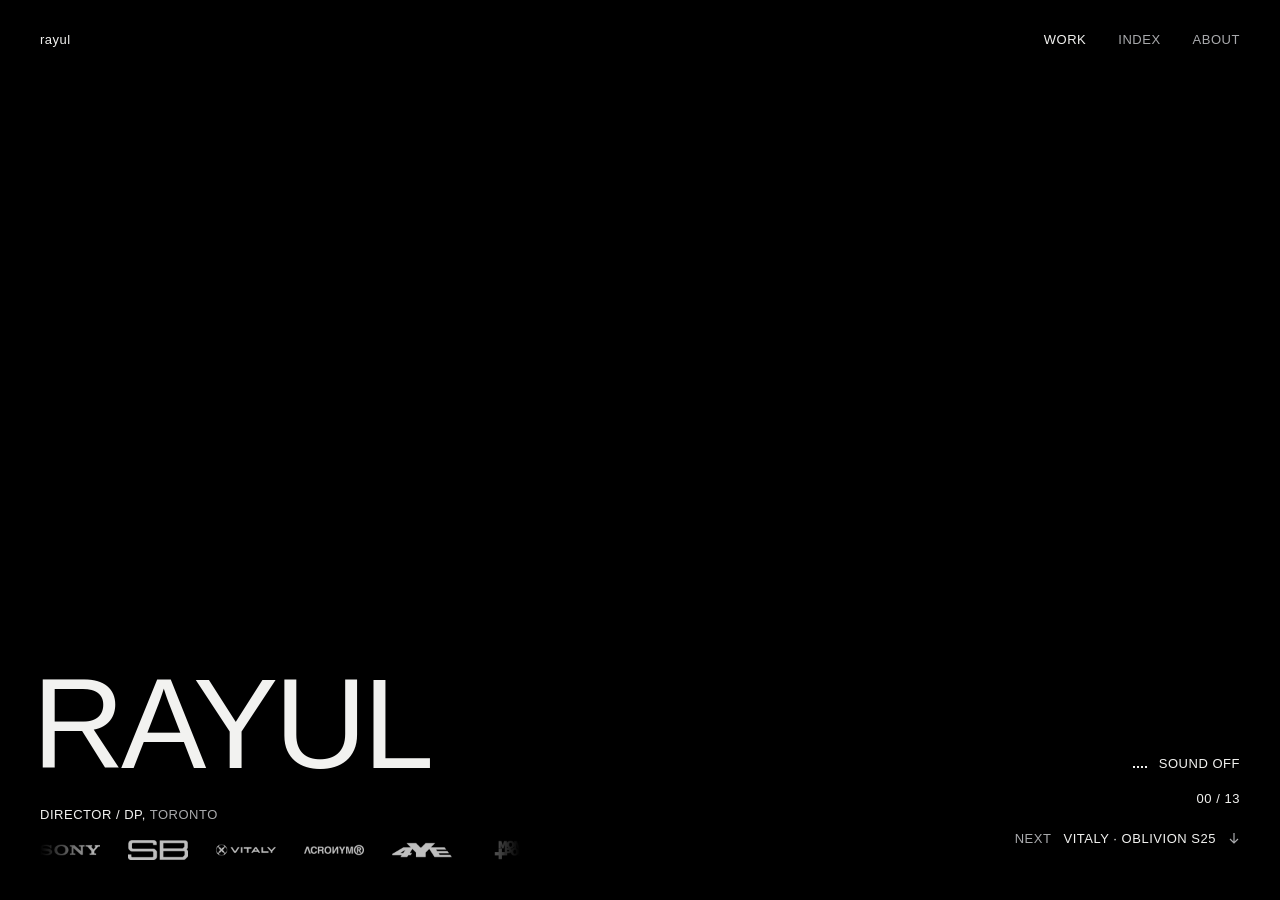
==== commit 2a1a1556: "2027 update" ====
--- a/index.html
+++ b/index.html
@@ -2,1336 +2,181 @@
 <html lang="en">
 <head>
 <meta charset="UTF-8">
-<meta name="viewport" content="width=device-width, initial-scale=1.0">
+<meta name="viewport" content="width=device-width, initial-scale=1.0, viewport-fit=cover">
 <title>rayul</title>
+<meta name="description" content="Director and DP based in Toronto. Music videos, fashion films and commercials.">
+<link rel="canonical" href="https://rayul.ca/">
+<meta name="theme-color" content="#0b0b0c">
+<meta property="og:type" content="website">
+<meta property="og:site_name" content="rayul">
+<meta property="og:title" content="rayul">
+<meta property="og:description" content="Director and DP based in Toronto. Music videos, fashion films and commercials.">
+<meta property="og:url" content="https://rayul.ca/">
+<meta property="og:image" content="https://rayul.ca/assets/og/og-default.jpg">
+<meta property="og:image:width" content="1200">
+<meta property="og:image:height" content="630">
+<meta name="twitter:card" content="summary_large_image">
+<meta name="twitter:title" content="rayul">
+<meta name="twitter:description" content="Director and DP based in Toronto. Music videos, fashion films and commercials.">
+<meta name="twitter:image" content="https://rayul.ca/assets/og/og-default.jpg">
 <link rel="icon" type="image/png" href="assets/images/favicon - white.png">
 <link rel="apple-touch-icon" href="assets/images/favicon - white.png">
-<link rel="preconnect" href="https://fonts.googleapis.com">
-<link rel="preconnect" href="https://fonts.gstatic.com" crossorigin>
 <link rel="preconnect" href="https://player.vimeo.com">
 <link rel="preconnect" href="https://i.vimeocdn.com">
 <link rel="preconnect" href="https://f.vimeocdn.com">
-<link rel="preconnect" href="https://vumbnail.com">
-<link href="https://fonts.googleapis.com/css2?family=Cormorant+Garamond:ital,wght@0,300;0,400&display=swap" rel="stylesheet">
-<link rel="stylesheet" href="assets/nav.css">
-<script src="assets/nav.js" defer></script>
+<link rel="preload" as="image" href="assets/images/thumbs/vimeo-vitaly-oblivion-s25.jpg">
+<link rel="stylesheet" href="assets/site.css">
 <style>
+html, body { height: 100%; overflow: hidden; }
+.slides {
+  height: 100vh; height: 100svh;
+  overflow-y: auto; overflow-x: hidden;
+  scroll-snap-type: y mandatory;
+  overscroll-behavior: contain;
+  scrollbar-width: none;
+}
+.slides::-webkit-scrollbar { display: none; }
+.slide {
+  position: relative; height: 100vh; height: 100svh; overflow: hidden;
+  scroll-snap-align: start; scroll-snap-stop: always;
+  background: #000;
+}
+.media { position: absolute; inset: 0; cursor: pointer; }
+.media .poster { position: absolute; inset: 0; width: 100%; height: 100%; object-fit: cover; }
+.media .vid { position: absolute; inset: 0; overflow: hidden; }
+.media iframe, .media .yt-bg {
+  position: absolute; top: 50%; left: 50%;
+  width: max(100vw, 177.78vh); height: max(56.25vw, 100vh);
+  width: max(100vw, 177.78svh); height: max(56.25vw, 100svh);
+  transform: translate(-50%, -50%);
+  border: 0; pointer-events: none;
+  opacity: 0; transition: opacity 0.9s ease;
+}
+.media .vid.on iframe, .media .vid.on .yt-bg { opacity: 1; }
+.shade-b { position: absolute; left: 0; right: 0; bottom: 0; height: 55%; background: linear-gradient(to top, rgba(0,0,0,0.6), rgba(0,0,0,0)); pointer-events: none; }
+.shade-t { position: absolute; left: 0; right: 0; top: 0; height: 120px; background: linear-gradient(to bottom, rgba(0,0,0,0.35), rgba(0,0,0,0)); pointer-events: none; }
 
-/* ============================================================
-   RESET & ROOT
-   ============================================================ */
-*, *::before, *::after {
-  margin: 0; padding: 0; box-sizing: border-box;
-}
-
-:root {
-  --cream: rgb(250, 247, 239);
-  --black: #000000;
-  --red:   rgb(255, 15, 0);
-  --gray:  rgb(66, 66, 66);
-  --dark:  rgb(17, 17, 17);
-  --font-sans: Helvetica, "Helvetica Neue", Arial, sans-serif;
-  --font-serif: "Cormorant Garamond", serif;
-}
-
-/* ============================================================
-   KEYFRAMES
-   ============================================================ */
-@keyframes fadeUp {
-  from { opacity: 0; transform: translateY(12px); }
-  to   { opacity: 1; transform: translateY(0); }
-}
-
-@keyframes titleUp {
-  from { transform: translateY(110%); }
-  to   { transform: translateY(0); }
-}
-
-@keyframes fadeIn {
-  from { opacity: 0; }
-  to   { opacity: 1; }
-}
-
-@keyframes menuItemIn {
-  from {
-    opacity: 0;
-    transform: translateY(10px);
-  }
-  to {
-    opacity: 1;
-    transform: translateY(0);
-  }
-}
-
-@keyframes spin {
-  to { transform: rotate(360deg); }
-}
-
-@keyframes scrollPulse {
-  0%, 100% { opacity: 0.45; transform: translateY(0); }
-  50%       { opacity: 1;    transform: translateY(4px); }
-}
-
-@keyframes scrollFadeIn {
-  from { opacity: 0; transform: translateY(8px); }
-  to   { opacity: 1; transform: translateY(0); }
-}
-
-@keyframes dotBlink {
-  0%, 100% { opacity: 1; }
-  50%       { opacity: 0.15; }
-}
-
-@keyframes titleRollOutUp {
-  from { transform: translateY(0);     opacity: 1; }
-  to   { transform: translateY(-110%); opacity: 0; }
-}
-@keyframes titleRollOutDown {
-  from { transform: translateY(0);    opacity: 1; }
-  to   { transform: translateY(110%); opacity: 0; }
-}
-@keyframes titleRollInUp {
-  from { transform: translateY(110%); opacity: 0; }
-  to   { transform: translateY(0);    opacity: 1; }
-}
-@keyframes titleRollInDown {
-  from { transform: translateY(-110%); opacity: 0; }
-  to   { transform: translateY(0);     opacity: 1; }
-}
-
-html { font-size: 16px; }
-
-body {
-  background: var(--black);
-  color: var(--cream);
-  font-family: var(--font-sans);
-  cursor: none;
-  overflow: hidden;
-  height: 100vh;
-}
-
-/* ============================================================
-   GRAIN OVERLAY
-   ============================================================ */
-body::after {
-  content: '';
-  position: fixed;
-  inset: 0;
-  z-index: 9000;
-  pointer-events: none;
-  opacity: 0.04;
-  mix-blend-mode: overlay;
-  background-image: url("data:image/svg+xml,%3Csvg xmlns='http://www.w3.org/2000/svg' width='300' height='300'%3E%3Cfilter id='n'%3E%3CfeTurbulence type='fractalNoise' baseFrequency='0.75' numOctaves='4' stitchTiles='stitch'/%3E%3C/filter%3E%3Crect width='300' height='300' filter='url(%23n)'/%3E%3C/svg%3E");
-  background-size: 200px 200px;
-}
-
-/* ============================================================
-   CUSTOM CURSOR
-   ============================================================ */
-#cursor {
-  position: fixed;
-  width: 14px;
-  height: 14px;
-  background: var(--red);
-  border-radius: 50%;
-  pointer-events: none;
-  z-index: 99999;
-  transform: translate(-50%, -50%);
-  will-change: left, top;
-  transition: width 0.2s ease, height 0.2s ease;
-  animation: navDotPulse 2.4s ease-in-out infinite;
-}
-
-#cursor.expanded {
-  width: 28px;
-  height: 28px;
-  animation: none; /* solid while hovering interactive elements, like the nav dot */
-}
-
-@media (prefers-reduced-motion: reduce) {
-  #cursor { animation: none !important; }
-}
-
-/* ============================================================
-   TOP / BOTTOM GRADIENT FADES
-   ============================================================ */
-#top-fade, #bottom-fade {
-  position: fixed;
-  left: 0;
-  width: 100%;
-  height: 180px;
-  pointer-events: none;
-  z-index: 20;
-}
-#top-fade {
-  top: 0;
-  background: linear-gradient(to bottom, rgba(0,0,0,0.92) 0%, transparent 100%);
-}
-#bottom-fade {
-  bottom: 0;
-  background: linear-gradient(to top, rgba(0,0,0,0.92) 0%, transparent 100%);
-}
-
-/* ============================================================
-   SLIDES CONTAINER
-   ============================================================ */
-#slides-container {
-  height: 100vh;
-  overflow-y: scroll;
-  scroll-snap-type: y mandatory;
-  scroll-behavior: smooth;
-}
-
-#slides-container::-webkit-scrollbar { display: none; }
-#slides-container { -ms-overflow-style: none; scrollbar-width: none; }
-
-/* ============================================================
-   INDIVIDUAL SLIDE
-   ============================================================ */
-.slide {
-  position: relative;
-  height: 100vh;
-  scroll-snap-align: start;
-  overflow: hidden;
-}
-
-/* ============================================================
-   VIDEO BACKGROUND
-   ============================================================ */
-.video-bg {
-  position: absolute;
-  inset: 0;
-  z-index: 0;
-  overflow: hidden;
-  will-change: transform;
-}
-
-.video-bg::after {
-  content: '';
-  position: absolute;
-  inset: 0;
-  background: rgba(0,0,0,0.38);
-  z-index: 1;
-}
-
-.video-bg iframe {
-  position: absolute;
-  top: 50%;
-  left: 50%;
-  width: 100vw;
-  height: 56.25vw;
-  min-height: 100%;
-  min-width: 177.78vh;
-  transform: translate(-50%, -50%);
-  pointer-events: none;
-  border: none;
-  /* Hidden until the video actually plays — the poster shows through instead of black */
-  opacity: 0;
-  transition: opacity 0.6s ease;
-}
-
-.video-bg iframe.is-playing { opacity: 1; }
-
-/* Instant poster image — same cover-sizing as the iframe, sits behind it */
-.video-poster {
-  position: absolute;
-  top: 50%;
-  left: 50%;
-  width: 100vw;
-  height: 56.25vw;
-  min-height: 100%;
-  min-width: 177.78vh;
-  transform: translate(-50%, -50%);
-  object-fit: cover;
-}
-
-/* ============================================================
-   SLIDE CONTENT OVERLAY
-   ============================================================ */
-.slide-content {
-  position: absolute;
-  inset: 0;
-  z-index: 2;
-  display: flex;
-  flex-direction: column;
-  justify-content: space-between;
-  padding: 40px 61px 52px;
-}
-
-/* ============================================================
-   LEFT COLUMN
-   ============================================================ */
-.left-col {
-  display: flex;
-  flex-direction: column;
-  justify-content: space-between;
-  flex: 1;
-  max-width: 68%;
-  min-height: 0;
-}
-
-/* Bottom info */
-.bottom-info {
-  display: flex;
-  flex-direction: column;
-  gap: 16px;
-  padding-bottom: 0;
-  margin-top: auto;
-}
-
-.eyebrow {
-  font-family: var(--font-serif);
-  font-size: 10px;
-  letter-spacing: 3.4px;
-  text-transform: uppercase;
-  color: var(--cream);
-  animation: fadeUp 0.6s ease 0.3s both;
-  animation-play-state: paused;
-}
-.slide.is-active .eyebrow { animation-play-state: running; }
-
-/* Title lines */
-.title-wrap { overflow: visible; }
-
-.title-line-wrap {
-  overflow: hidden;
-  display: block;
-  line-height: 0.85;
-}
-
-.title-line {
-  font-family: var(--font-sans);
-  font-size: clamp(58px, 6.8vw, 96px);
-  font-weight: 400;
-  letter-spacing: -2.7px;
-  line-height: 0.85;
-  text-transform: uppercase;
-  color: var(--cream);
-  display: block;
-  animation: titleUp 0.75s cubic-bezier(0.16, 1, 0.3, 1) both;
-  animation-play-state: paused;
-}
-
-.slide.is-active .title-line                   { animation-play-state: running; }
-.slide.is-active .title-line:first-child        { animation-delay: 0s; }
-.slide.is-active .title-line:last-child         { animation-delay: 0.09s; }
-
-/* Metadata row */
-.meta-row {
-  display: flex;
-  gap: 44px;
-  align-items: flex-start;
-  animation: fadeUp 0.55s ease 0.5s both;
-  animation-play-state: paused;
-}
-.slide.is-active .meta-row { animation-play-state: running; }
-
-.meta-item {
-  display: flex;
-  flex-direction: column;
-  gap: 7px;
-}
-
-.meta-label {
-  font-family: var(--font-sans);
-  font-size: 8px;
-  letter-spacing: 1.8px;
-  text-transform: uppercase;
-  color: var(--cream);
-  opacity: 0.55;
-  padding-bottom: 5px;
-  border-bottom: 1px solid rgba(250,247,239,0.25);
-  white-space: nowrap;
-}
-
-.meta-value {
-  font-family: var(--font-sans);
-  font-size: 20px;
-  color: var(--cream);
-  letter-spacing: 0.5px;
-  line-height: 1;
-}
-
-/* ============================================================
-   EXPLORE BUTTON
-   ============================================================ */
-.explore-btn {
-  position: absolute;
-  bottom: 52px;
-  right: 61px;
-  display: inline-flex;
-  align-items: center;
-  gap: 10px;
-  text-decoration: none;
-  color: var(--cream);
-  font-family: var(--font-sans);
-  font-size: 18px;
-  font-weight: 400;
-  letter-spacing: 3px;
-  text-transform: uppercase;
-  z-index: 3;
-  animation: fadeIn 0.5s ease 0.65s both;
-  animation-play-state: paused;
-}
-.slide.is-active .explore-btn { animation-play-state: running; }
-
-.explore-arrow {
-  display: inline-block;
-  transition: transform 0.3s ease;
-  letter-spacing: 0;
-}
-
-.explore-btn:hover .explore-arrow {
-  transform: translateX(9px);
-}
-
-/* ============================================================
-   LANDING SLIDE
-   ============================================================ */
-.slide--landing .slide-content {
-  justify-content: center;
-  align-items: center;
-}
-
-.slide-content--landing {
+.slide-foot {
+  position: absolute; left: var(--pad); right: var(--pad); bottom: 40px;
+  display: flex; justify-content: space-between; align-items: flex-end; gap: 32px;
   pointer-events: none;
 }
+.slide-foot > * { pointer-events: auto; }
+.slate { display: flex; flex-direction: column; gap: 24px; min-width: 0; }
+.slate h1, .slate h2 {
+  margin: 0 0 0 -0.06em; font-size: 128px; font-weight: 500; line-height: 0.88; letter-spacing: -0.03em;
+  display: flex; flex-direction: column;
+}
+.slate h2 button { text-align: left; font-weight: inherit; line-height: inherit; letter-spacing: inherit; display: flex; flex-direction: column; }
+.slate-sub { display: flex; flex-direction: column; gap: 4px; }
+.playlink { align-self: flex-start; display: flex; gap: 8px; align-items: center; padding: 8px 0; margin-top: 4px; color: var(--ink); }
+.playlink:hover { color: #fff; }
+.side { display: flex; flex-direction: column; align-items: flex-end; gap: 8px; flex: none; }
+.side a, .side button { display: flex; gap: 12px; align-items: baseline; }
+.side .nextlink { padding: 12px 0; color: var(--quiet); }
+.side .nextlink .ttl { color: var(--ink); }
+.side .nextlink svg { align-self: center; }
 
-/* --- Landing video (no blur) --- */
+/* sound toggle */
+.snd { display: flex; align-items: center; gap: 10px; padding: 8px 0; color: var(--ink); }
+.snd:hover { color: #fff; }
+.eq { display: flex; align-items: flex-end; gap: 2px; height: 10px; }
+.eq i { display: block; width: 2px; height: 2px; background: currentColor; }
+.eq.on i { animation: eq 0.8s ease-in-out infinite alternate; }
+.eq.on i:nth-child(2) { animation-delay: -0.35s; }
+.eq.on i:nth-child(3) { animation-delay: -0.6s; }
+.eq.on i:nth-child(4) { animation-delay: -0.15s; }
+@keyframes eq { from { height: 2px; } to { height: 10px; } }
+@media (prefers-reduced-motion: reduce) { .eq.on i { animation: none; height: 7px; } }
 
-/* --- Centered landing overlay --- */
-.landing-overlay {
-  position: absolute;
-  inset: 0;
-  z-index: 4;
-  display: flex;
-  flex-direction: column;
-  align-items: center;
-  justify-content: center;
-  gap: 0;
-  pointer-events: none;
-  transition: opacity 0.15s linear;
+.slide-reel .mq { width: 480px; margin-top: 12px; --mq-h: 20px; --mq-gap: 28px; --mq-dur: 52s; }
+
+/* jump list */
+.jump { position: fixed; inset: 0; z-index: 30; background: var(--ground); display: none; overflow-y: auto; }
+.jump.is-open { display: block; }
+.jump-head { display: flex; justify-content: space-between; align-items: center; padding: 20px var(--pad) 0; font-size: var(--small); letter-spacing: 0.04em; }
+.jump-head a, .jump-head button { padding: 12px 0; }
+.jump-head button { color: var(--quiet); }
+.jump ol { list-style: none; margin: 56px var(--pad) 48px; padding: 0; }
+.jump li button {
+  width: 100%; display: grid; grid-template-columns: 64px minmax(0, 1fr) 280px 240px; align-items: baseline; gap: 0 16px;
+  padding: 10px 0; border-bottom: 1px solid var(--line); text-align: left; color: var(--quiet);
 }
+.jump li .n { font-size: 13px; }
+.jump li .t { font-size: 28px; font-weight: 500; letter-spacing: -0.01em; color: var(--ink-2); }
+.jump li .r, .jump li .m { font-size: 13px; letter-spacing: 0.04em; }
+.jump li .m { text-align: right; }
+.jump li button:hover .t, .jump li button[aria-current="true"] .t { color: #fff; }
+.jump li button[aria-current="true"] { color: #fff; }
 
-/* Name — fluid reveal, matches about page .name-line style */
-.landing-name-wrap {
-  text-align: center;
-  overflow: hidden;
+@media (max-width: 700px) {
+  .slide-foot { bottom: 24px; flex-direction: column; align-items: stretch; gap: 20px; }
+  .slate { gap: 20px; }
+  .slate h1 { font-size: 72px; margin-left: -0.07em; }
+  .slate h2 { font-size: 44px; line-height: 0.92; letter-spacing: -0.02em; margin-left: -0.05em; }
+  .side { flex-direction: row; justify-content: space-between; align-items: center; border-top: 1px solid #2a2b2e; gap: 12px; }
+  .side a, .side button { padding: 14px 0; gap: 10px; align-items: center; }
+  .side .nextlink { padding: 14px 0; }
+  .snd { padding: 14px 0; }
+  .slide-reel .side .count { order: -1; }
+  .slide-reel .mq { width: auto; margin-top: 10px; --mq-h: 16px; --mq-gap: 22px; --mq-dur: 44s; }
+  .jump-head { padding-top: 8px; }
+  .jump-head a, .jump-head button { padding: 14px 0; }
+  .jump ol { margin: 16px var(--pad) 40px; }
+  .jump li button { grid-template-columns: 32px minmax(0, 1fr); row-gap: 4px; }
+  .jump li .n { font-size: 12px; padding-top: 3px; }
+  .jump li .t { font-size: 18px; }
+  .jump li .r { grid-column: 2; font-size: 11px; }
+  .jump li .m { display: none; }
 }
-
-@keyframes landingNameReveal {
-  0%   { transform: translateY(105%); opacity: 0; }
-  60%  { opacity: 1; }
-  100% { transform: translateY(0);    opacity: 1; }
-}
-
-.landing-name {
-  font-family: var(--font-sans);
-  font-size: clamp(64px, 14vw, 160px);
-  font-weight: 400;
-  letter-spacing: -2.7px;
-  color: var(--cream);
-  text-transform: lowercase;
-  line-height: 0.9;
-  display: inline-block;
-  animation: landingNameReveal 1s cubic-bezier(0.16, 1, 0.3, 1) 0.2s both;
-  animation-play-state: paused;
-}
-
-.slide.is-active .landing-name { animation-play-state: running; }
-
-/* Red dot after name — blink */
-@keyframes dotBlinkLanding {
-  0%, 100% { opacity: 1; }
-  50%      { opacity: 0.15; }
-}
-
-.landing-dot {
-  display: inline-block;
-  width: 14px;
-  height: 14px;
-  background: var(--red);
-  border-radius: 50%;
-  margin-left: 8px;
-  vertical-align: super;
-  animation: landingNameReveal 1s cubic-bezier(0.16, 1, 0.3, 1) 0.32s both,
-             dotBlinkLanding 2.4s ease-in-out 1.4s infinite;
-  animation-play-state: paused;
-}
-
-.slide.is-active .landing-dot {
-  animation-play-state: running;
-}
-
-@media (max-width: 768px) {
-  .landing-name {
-    font-size: clamp(52px, 18vw, 120px);
-    letter-spacing: -1.5px;
-  }
-  .landing-dot {
-    width: 10px;
-    height: 10px;
-    margin-left: 5px;
-  }
-}
-
-.landing-loader {
-  position: absolute;
-  top: 50%;
-  left: 50%;
-  transform: translate(-50%, -50%);
-  z-index: 5;
-  opacity: 1;
-  transition: opacity 0.25s ease;
-  pointer-events: none;
-}
-
-.landing-loader.is-hidden {
-  opacity: 0;
-}
-
-.landing-loader-ring {
-  width: 16px;
-  height: 16px;
-  border-radius: 50%;
-  border: 1.5px solid rgba(250, 247, 239, 0.28);
-  border-top-color: rgba(250, 247, 239, 0.95);
-  animation: spin 0.85s linear infinite;
-}
-
-/* ============================================================
-   PROGRESS BAR
-   ============================================================ */
-#progress-track {
-  position: fixed;
-  bottom: 0; left: 0; right: 0;
-  height: 3px;
-  background: var(--gray);
-  z-index: 9998;
-}
-
-#progress-fill {
-  height: 100%;
-  width: 0%;
-  background: var(--cream);
-  transition: width 0.08s linear;
-}
-
-/* ============================================================
-   DYNAMIC VIEWPORT HEIGHT — fixes mobile browser-chrome gap
-   ============================================================ */
-@supports (height: 100dvh) {
-  body,
-  #slides-container,
-  .slide {
-    height: 100dvh;
-  }
-}
-
-/* ============================================================
-   MOBILE  <= 768px
-   ============================================================ */
-@media (max-width: 768px) {
-  body { overflow: hidden; }
-
-
-  .slide-content { padding: 28px 22px 40px; }
-  .left-col { max-width: 100%; }
-
-  .title-line {
-    font-size: clamp(50px, 12.5vw, 78px);
-    letter-spacing: -1.5px;
-  }
-
-  .meta-row { gap: 20px; flex-wrap: wrap; }
-
-  .explore-btn {
-    right: 22px;
-    bottom: 36px;
-    font-size: 14px;
-    letter-spacing: 2px;
-  }
-
-  .landing-name {
-    font-size: clamp(52px, 18vw, 120px);
-  }
-
-  #top-fade, #bottom-fade { height: 110px; }
-}
-
-/* ============================================================
-   SCROLL HINT  (landing slide only)
-   ============================================================ */
-.scroll-hint {
-  position: absolute;
-  bottom: 52px;
-  left: 0;
-  right: 0;
-  z-index: 3;
-  display: flex;
-  flex-direction: column;
-  align-items: center;
-  gap: 8px;
-  animation: scrollFadeIn 0.7s ease 1.2s both;
-  pointer-events: none;
-}
-
-.scroll-hint-label {
-  font-family: var(--font-sans);
-  font-size: 8px;
-  letter-spacing: 3px;
-  text-transform: uppercase;
-  color: var(--cream);
-  opacity: 0.55;
-}
-
-.scroll-hint-arrow {
-  width: 1px;
-  height: 36px;
-  background: linear-gradient(to bottom, rgba(250,247,239,0.6), rgba(250,247,239,0));
-  animation: scrollPulse 1.8s ease-in-out infinite;
-}
-
-@media (max-width: 768px) {
-  .scroll-hint { bottom: 40px; }
-}
-
-/* ============================================================
-   INTRO — LOGO ON BLACK → RED CIRCLE → LANDING VIDEO
-   ============================================================ */
-#intro {
-  position: fixed;
-  inset: 0;
-  z-index: 9999;
-  pointer-events: none;
-}
-
-#intro-canvas {
-  position: absolute;
-  inset: 0;
-  width: 100%;
-  height: 100%;
-  display: block;
-}
-
-#intro-title {
-  position: absolute;
-  left: 50%;
-  top: 50%;
-  transform: translate(-50%, -50%);
-  display: flex;
-  align-items: baseline;
-  opacity: 0;
-  transition: opacity 0.9s ease;
-  will-change: opacity;
-}
-
-#intro.title-in  #intro-title { opacity: 1; }
-#intro.title-out #intro-title { opacity: 0; transition: opacity 0.45s ease; }
-
-#intro-title img {
-  display: block;
-  width: 120px;
-  height: auto;
-}
-
-@media (max-width: 768px) {
-  #intro-title img { width: 96px; }
-}
-
 </style>
+<script src="assets/data/projects.js" defer></script>
+<script src="assets/site.js" defer></script>
+<script src="assets/work.js" defer></script>
 </head>
 <body>
 
-<!-- Intro — logo on black → red circle → landing video -->
-<div id="intro" aria-hidden="true">
-  <canvas id="intro-canvas"></canvas>
-  <div id="intro-title">
-    <img src="assets/images/Asset 2 - white.png" alt="rayul">
+<header class="site-header overlay">
+  <a href="/" class="brand">rayul</a>
+  <nav aria-label="Main">
+    <a href="/" aria-current="page">WORK</a>
+    <a href="/archive">INDEX</a>
+    <a href="/about">ABOUT</a>
+  </nav>
+</header>
+
+<main class="slides" id="slides" tabindex="-1">
+  <!-- Slides are built from assets/data/projects.js by assets/work.js -->
+  <section class="slide slide-reel" data-i="0" aria-label="Showreel">
+    <div class="media" aria-hidden="true"><div class="vid"></div></div>
+    <div class="shade-t"></div><div class="shade-b"></div>
+    <div class="slide-foot">
+      <div class="slate">
+        <h1>RAYUL</h1>
+        <div class="slate-sub small">
+          <span>DIRECTOR / DP, <span class="quiet">TORONTO</span></span>
+          <div class="mq" id="reel-logos"></div>
+        </div>
+      </div>
+      <div class="side small">
+        <button type="button" class="snd" id="snd" aria-pressed="false">
+          <span class="eq" aria-hidden="true"><i></i><i></i><i></i><i></i></span>
+          <span class="snd-label">SOUND OFF</span>
+        </button>
+        <span class="count"></span>
+        <a href="#" class="nextlink"></a>
+      </div>
+    </div>
+  </section>
+</main>
+
+<div class="jump" id="jump" role="dialog" aria-modal="true" aria-label="All projects">
+  <div class="jump-head">
+    <a href="/" class="brand" style="font-weight:500">rayul</a>
+    <button type="button" id="jump-close">CLOSE</button>
   </div>
+  <ol id="jump-list"></ol>
 </div>
 
-<!-- Cursor -->
-<div id="cursor"></div>
-
-<!-- Fades -->
-<div id="top-fade"></div>
-<div id="bottom-fade"></div>
-
-<!-- ============================================================
-     NAVIGATION
-     ============================================================ -->
-<nav id="nav" aria-label="Primary">
-  <div class="nav-cluster nav-cluster--left">
-    <a href="index.html" class="nav-pill nav-pill--logo" aria-label="Home">
-      <img src="assets/images/Asset 2 - white.png" alt="rayul">
-    </a>
-  </div>
-  <div class="nav-cluster nav-cluster--right">
-    <div class="nav-links" id="nav-links">
-      <a href="index.html" class="nav-pill nav-pill--link"><span class="nav-pill-label" data-label="WORK">WORK</span></a>
-      <a href="gallery-v3.html" class="nav-pill nav-pill--link"><span class="nav-pill-label" data-label="GALLERY">GALLERY</span></a>
-      <a href="about-v2.html" class="nav-pill nav-pill--link"><span class="nav-pill-label" data-label="ABOUT">ABOUT</span></a>
-    </div>
-    <button type="button" class="nav-pill nav-pill--toggle" id="nav-menu-toggle" aria-expanded="false" aria-controls="nav-links">
-      <span class="nav-pill-label">MENU</span>
-    </button>
-    <a href="about-v2.html" class="nav-pill nav-pill--plus" aria-label="Contact"><span class="nav-dot"></span></a>
-  </div>
-</nav>
-<a href="about-v2.html" class="nav-pill nav-pill--corner" id="about-pill" aria-label="About rayul"><span class="nav-pill-label">RAYUL</span></a>
-
-<!-- Slides (injected by JS) -->
-<div id="slides-container"></div>
-
-<!-- Progress -->
-<div id="progress-track"><div id="progress-fill"></div></div>
-
-<script>
-/* ============================================================
-   DATA
-   ============================================================ */
-const landingSlide = {
-  isLanding: true,
-  vimeoId:    '1183593139',
-  vimeoHash:  '37c2129f54',
-  vimeoUrl:   'https://vimeo.com/1183593139/37c2129f54',
-};
-
-const films = [
-  {
-    vimeoId:    '1086260829',
-    vimeoUrl:   'https://vimeo.com/1086260829',
-    navTitle:   'VITALY OBLIVION',
-    titleLine1: 'VITALY',
-    titleLine2: 'OBLIVION S25',
-    category:   'Fashion Film',
-    year:       '2025',
-    role:       'Cinematographer / Editor',
-    metaRole:   'Cinematographer',
-    metaClient: 'Vitaly',
-  },
-  {
-    vimeoId:    '1180380678',
-    vimeoUrl:   'https://vimeo.com/1180380678',
-    navTitle:   'SAINT ANDRE',
-    titleLine1: 'SAINT ANDRE',
-    titleLine2: 'GRIMOIRE',
-    category:   'Music Video',
-    year:       '2025',
-    role:       'Director / Cinematographer',
-    metaRole:   'Director',
-    metaClient: 'Saint Andre',
-  },
-  {
-    vimeoId:    '1068478051',
-    vimeoUrl:   'https://vimeo.com/1068478051',
-    titleLine1: 'SPENCER BADU',
-    titleLine2: 'S25',
-    category:   'Fashion Film',
-    year:       '2025',
-    role:       'Cinematographer / Editor',
-    metaRole:   'Cinematographer',
-    metaClient: 'Spencer Badu',
-  },
-  {
-    vimeoId:    '1072859381',
-    vimeoUrl:   'https://vimeo.com/1072859381',
-    navTitle:   'GRAY HAWKEN',
-    titleLine1: 'GRAY HAWKEN',
-    titleLine2: 'GOLDEN STATE',
-    category:   'Music Video',
-    year:       '2024',
-    role:       'Director / Editor',
-    metaRole:   'Director',
-    metaClient: 'Gray Hawken',
-  },
-  {
-    vimeoId:    '1189542781',
-    vimeoUrl:   'https://vimeo.com/1189542781',
-    navTitle:   'GIRL DON\'T CRY LIVE',
-    titleLine1: 'GIRL DON\'T CRY',
-    titleLine2: 'LIVE',
-    category:   'Live Session',
-    year:       '2026',
-    role:       'Director / Editor',
-    metaRole:   'Director',
-    metaClient: 'Livingthing',
-  },
-  {
-    vimeoId:    '928892869',
-    vimeoUrl:   'https://vimeo.com/928892869',
-    titleLine1: 'ADROC',
-    titleLine2: 'AFTER REST',
-    category:   'Music Video',
-    year:       '2024',
-    role:       'Director / Cinematographer / Editor',
-    metaRole:   'Director',
-    metaClient: 'Adroc',
-  },
-  {
-    vimeoId:    '936429043',
-    vimeoUrl:   'https://vimeo.com/936429043',
-    titleLine1: 'JIWOO',
-    titleLine2: 'AFTERIMAGE',
-    category:   'Music Video',
-    year:       '2024',
-    role:       'Director / Editor',
-    metaRole:   'Director',
-    metaClient: 'Jiwoo',
-  },
-  {
-    vimeoId:    '838913497',
-    vimeoUrl:   'https://vimeo.com/838913497',
-    titleLine1: 'AMAAL NUUX',
-    titleLine2: 'THE MIDDLE',
-    category:   'Music Video',
-    year:       '2023',
-    role:       'Director / Editor',
-    metaRole:   'Director',
-    metaClient: 'Amaal Nuux',
-  },
-  {
-    vimeoId:    '512031476',
-    vimeoUrl:   'https://vimeo.com/512031476',
-    titleLine1: 'PRESENCE',
-    titleLine2: '',
-    category:   'Short Film',
-    year:       '2021',
-    role:       'Director / Editor',
-    metaRole:   'Director',
-    metaClient: 'Presence',
-  },
-  {
-    vimeoId:    '795354913',
-    vimeoUrl:   'https://vimeo.com/795354913',
-    titleLine1: 'SPENCER BADU',
-    titleLine2: 'S23',
-    category:   'Fashion Film',
-    year:       '2023',
-    role:       'Cinematographer / Editor',
-    metaRole:   'Cinematographer',
-    metaClient: 'Spencer Badu',
-  },
-  {
-    vimeoId:    '855555364',
-    vimeoUrl:   'https://vimeo.com/855555364',
-    titleLine1: 'VITALY',
-    titleLine2: 'BPM S23',
-    category:   'Fashion Film',
-    year:       '2023',
-    role:       'Cinematographer / Editor',
-    metaRole:   'Cinematographer',
-    metaClient: 'Vitaly',
-  },
-];
-
-const allSlides = [landingSlide, ...films];
-
-/* ============================================================
-   BUILD SLIDES + DROPDOWN
-   ============================================================ */
-const slidesContainer  = document.getElementById('slides-container');
-
-allSlides.forEach((entry, i) => {
-  const slide = document.createElement('div');
-  slide.className   = 'slide';
-  slide.dataset.index = String(i);
-
-  if (entry.isLanding) {
-    slide.classList.add('slide--landing');
-    slide.innerHTML = `
-      <div class="video-bg" id="landing-video-bg">
-        <iframe
-          id="player-${i}"
-          src="https://player.vimeo.com/video/${entry.vimeoId}?${entry.vimeoHash ? 'h=' + entry.vimeoHash + '&' : ''}background=1&autoplay=1&loop=1&muted=1&playsinline=1&dnt=1&player_id=player-${i}"
-          frameborder="0"
-          allow="autoplay; fullscreen; picture-in-picture; clipboard-write; encrypted-media"
-          allowfullscreen
-          loading="eager"
-          title="Showreel"
-        ></iframe>
-      </div>
-      <div class="landing-overlay" id="landing-overlay">
-      </div>
-      <div class="landing-loader" aria-hidden="true">
-        <div class="landing-loader-ring"></div>
-      </div>
-      <div class="scroll-hint" aria-hidden="true">
-        <span class="scroll-hint-label">scroll</span>
-        <div class="scroll-hint-arrow"></div>
-      </div>
-    `;
-
-    // Loader ring hides when the video actually starts playing
-    // (see the Vimeo 'play' event handler below) — 6s safety cap here.
-    const landingLoader = slide.querySelector('.landing-loader');
-    setTimeout(() => landingLoader?.classList.add('is-hidden'), 6000);
-  } else {
-    const film = entry;
-    // Eager-load landing (0) + first film slide (1); lazy-load the rest.
-    // The poster image means lazy slides are never black while loading.
-    const isEager = i <= 1;
-    const iframeSrc = `https://player.vimeo.com/video/${film.vimeoId}?background=1&autoplay=1&loop=1&muted=1&playsinline=1&dnt=1&player_id=player-${i}`;
-    slide.innerHTML = `
-      <div class="video-bg">
-        <img
-          class="video-poster"
-          src="https://vumbnail.com/${film.vimeoId}_large.jpg"
-          alt=""
-          aria-hidden="true"
-          ${isEager ? '' : 'loading="lazy"'}
-          decoding="async"
-          onerror="this.remove()"
-        >
-        <iframe
-          id="player-${i}"
-          ${isEager ? `src="${iframeSrc}"` : `data-src="${iframeSrc}"`}
-          frameborder="0"
-          allow="autoplay; fullscreen; picture-in-picture; clipboard-write; encrypted-media"
-          allowfullscreen
-          title="${film.titleLine1}${film.titleLine2 ? ' ' + film.titleLine2 : ''}"
-        ></iframe>
-      </div>
-      <div class="slide-content">
-        <div class="left-col">
-          <div class="bottom-info">
-            <span class="eyebrow">${film.role}</span>
-            <div class="title-wrap">
-              <div class="title-line-wrap">
-                <span class="title-line">${film.titleLine1}</span>
-              </div>
-              ${film.titleLine2 ? `<div class="title-line-wrap"><span class="title-line">${film.titleLine2}</span></div>` : ''}
-            </div>
-            <div class="meta-row">
-              <div class="meta-item">
-                <span class="meta-label">Year</span>
-                <span class="meta-value">${film.year}</span>
-              </div>
-              <div class="meta-item">
-                <span class="meta-label">Format</span>
-                <span class="meta-value">${film.category}</span>
-              </div>
-            </div>
-          </div>
-        </div>
-      </div>
-    `;
-  }
-
-  slidesContainer.appendChild(slide);
-});
-
-/* ============================================================
-   LAZY VIDEO LOADING — preload 2 slides ahead via IntersectionObserver
-   ============================================================ */
-(function () {
-  const lazyIframes = document.querySelectorAll('iframe[data-src]');
-  if (!lazyIframes.length) return;
-
-  if ('IntersectionObserver' in window) {
-    const videoObserver = new IntersectionObserver(
-      (entries) => {
-        entries.forEach(entry => {
-          if (!entry.isIntersecting) return;
-          const iframe = entry.target;
-          iframe.src = iframe.dataset.src;
-          delete iframe.dataset.src;
-          videoObserver.unobserve(iframe);
-        });
-      },
-      {
-        root: slidesContainer,
-        // Fire when a slide is within 2 full viewport-heights below the visible area
-        // — means we're always loading the next 2 slides before the user reaches them
-        rootMargin: '0px 0px 200% 0px',
-        threshold: 0,
-      }
-    );
-    lazyIframes.forEach(iframe => videoObserver.observe(iframe));
-  } else {
-    // Fallback for very old browsers — load everything
-    lazyIframes.forEach(iframe => { iframe.src = iframe.dataset.src; });
-  }
-})();
-
-/* ============================================================
-   VIMEO PLAYER EVENTS — fade video in only once it's actually
-   playing (poster shows until then; no more black frames), and
-   pause players that are off-screen to free up bandwidth/CPU.
-   ============================================================ */
-(function () {
-  // Reveal iframe when its video reports 'play'
-  window.addEventListener('message', (e) => {
-    if (typeof e.data !== 'string' || e.origin.indexOf('vimeo.com') === -1) return;
-    let data;
-    try { data = JSON.parse(e.data); } catch (err) { return; }
-    if (!data || !data.player_id) return;
-    const iframe = document.getElementById(data.player_id);
-    if (!iframe) return;
-
-    if (data.event === 'ready') {
-      iframe.contentWindow.postMessage(
-        JSON.stringify({ method: 'addEventListener', value: 'play' }), '*'
-      );
-    } else if (data.event === 'play') {
-      reveal(iframe);
-    }
-  });
-
-  function reveal(iframe) {
-    iframe.classList.add('is-playing');
-    if (iframe.closest('.slide--landing')) {
-      document.querySelector('.landing-loader')?.classList.add('is-hidden');
-    }
-  }
-
-  // Safety net — if the play event never arrives, reveal shortly after load
-  function attachFallback(iframe) {
-    iframe.addEventListener('load', () => {
-      if (!iframe.src) return; // ignore about:blank load on lazy iframes
-      setTimeout(() => reveal(iframe), 2000);
-    });
-  }
-  document.querySelectorAll('.video-bg iframe').forEach(attachFallback);
-})();
-
-/* Play only the active slide (+ its neighbours); pause everything else.
-   Keeps a dozen background videos from streaming simultaneously. */
-function setVideoPlayback(idx) {
-  document.querySelectorAll('.slide').forEach((slide, i) => {
-    const iframe = slide.querySelector('iframe');
-    if (!iframe || !iframe.src || !iframe.contentWindow) return;
-    const method = Math.abs(i - idx) <= 1 ? 'play' : 'pause';
-    iframe.contentWindow.postMessage(JSON.stringify({ method }), '*');
-  });
-}
-
-const progressFill = document.getElementById('progress-fill');
-
-let currentIndex = 0;
-
-
-function scrollToSlide(idx) {
-  document.querySelectorAll('.slide')[idx]?.scrollIntoView({ behavior: 'smooth' });
-}
-
-/* ============================================================
-   SCROLL: progress + slide index + parallax
-   ============================================================ */
-slidesContainer.addEventListener('scroll', () => {
-  const scrollTop = slidesContainer.scrollTop;
-  const maxScroll = slidesContainer.scrollHeight - slidesContainer.clientHeight;
-
-  progressFill.style.width = (maxScroll > 0 ? (scrollTop / maxScroll) * 100 : 0) + '%';
-
-  const newIdx = Math.min(Math.round(scrollTop / window.innerHeight), allSlides.length - 1);
-  if (newIdx !== currentIndex) currentIndex = newIdx;
-
-  /* parallax — disabled on mobile to prevent top-gap glitch */
-  if (window.innerWidth > 768) {
-    document.querySelectorAll('.slide').forEach((slide, i) => {
-      const offset = scrollTop - i * window.innerHeight;
-      slide.querySelector('.video-bg').style.transform = `translateY(${offset * 0.14}px)`;
-    });
-  }
-}, { passive: true });
-
-/* ============================================================
-   ANIMATIONS — CSS class toggle
-   ============================================================ */
-const slides = document.querySelectorAll('.slide');
-let lastActivated = -1;
-
-function activateSlide(idx) {
-  if (idx === lastActivated) return;
-  lastActivated = idx;
-  slides.forEach((s, i) => {
-    if (i === idx) {
-      s.classList.add('is-active');
-    } else {
-      s.classList.remove('is-active');
-    }
-  });
-  setVideoPlayback(idx);
-}
-
-/* Activate first slide on load */
-setTimeout(() => activateSlide(0), 50);
-window.addEventListener('load', () => activateSlide(0));
-
-/* Re-activate on scroll (piggyback on the existing scroll handler) */
-slidesContainer.addEventListener('scroll', () => {
-  const idx = Math.min(
-    Math.round(slidesContainer.scrollTop / window.innerHeight),
-    allSlides.length - 1
-  );
-  activateSlide(idx);
-}, { passive: true });
-
-/* ============================================================
-   CUSTOM CURSOR
-   ============================================================ */
-const cursor = document.getElementById('cursor');
-let mx = 0, my = 0, cx = 0, cy = 0;
-
-document.addEventListener('mousemove', e => { mx = e.clientX; my = e.clientY; });
-
-(function tick() {
-  cx += (mx - cx) * 0.13;
-  cy += (my - cy) * 0.13;
-  cursor.style.left = cx + 'px';
-  cursor.style.top  = cy + 'px';
-  requestAnimationFrame(tick);
-})();
-
-document.querySelectorAll('a, button, .nav-pill').forEach(el => {
-  el.addEventListener('mouseenter', () => cursor.classList.add('expanded'));
-  el.addEventListener('mouseleave', () => cursor.classList.remove('expanded'));
-});
-
-/* ============================================================
-   KEYBOARD NAV
-   ============================================================ */
-document.addEventListener('keydown', e => {
-  if (e.key === 'ArrowDown' || e.key === 'ArrowRight')
-    scrollToSlide(Math.min(currentIndex + 1, allSlides.length - 1));
-  if (e.key === 'ArrowUp' || e.key === 'ArrowLeft')
-    scrollToSlide(Math.max(currentIndex - 1, 0));
-});
-
-/* ============================================================
-   INTRO — LOGO ON BLACK → RED CIRCLE → LANDING VIDEO
-   The logo fades in on black, a red circle is traced and
-   ignites, then blooms open organically to reveal the landing
-   video — sparkling red edge, fullscreen handoff.
-   ============================================================ */
-(function () {
-  const intro = document.getElementById('intro');
-
-  // Skip intro if already played this session (e.g. navigating back),
-  // but always replay it on an explicit page refresh.
-  const navEntry = performance.getEntriesByType('navigation')[0];
-  const isReload = navEntry ? navEntry.type === 'reload' : false;
-  if (sessionStorage.getItem('introPlayed') && !isReload) {
-    intro.remove();
-    document.body.style.overflow = '';
-    return;
-  }
-
-  document.body.style.overflow = 'hidden';
-
-  // Watch the landing video so the reveal never opens onto a black frame
-  let landingReady = false;
-  const landingIframe = document.querySelector('#landing-video-bg iframe');
-  if (landingIframe) {
-    landingIframe.addEventListener('load', () => { landingReady = true; }, { once: true });
-    setTimeout(() => { landingReady = true; }, 8000); // never block forever
-  } else {
-    landingReady = true;
-  }
-
-  function finishIntro() {
-    sessionStorage.setItem('introPlayed', '1');
-    document.body.style.overflow = '';
-    intro.style.transition = 'opacity 0.4s ease';
-    intro.style.opacity = '0';
-    setTimeout(() => intro.remove(), 450);
-  }
-
-  // Reduced motion: quiet fade instead of the full sequence
-  if (window.matchMedia('(prefers-reduced-motion: reduce)').matches) {
-    intro.style.background = '#000';
-    intro.classList.add('title-in');
-    setTimeout(finishIntro, 1600);
-    return;
-  }
-
-  const canvas = document.getElementById('intro-canvas');
-  const ctx    = canvas.getContext('2d');
-  const DPR    = Math.min(window.devicePixelRatio || 1, 2);
-  let W = 0, H = 0;
-
-  function resize() {
-    W = window.innerWidth;
-    H = window.innerHeight;
-    canvas.width  = Math.round(W * DPR);
-    canvas.height = Math.round(H * DPR);
-    ctx.setTransform(DPR, 0, 0, DPR, 0, 0);
-  }
-  resize();
-  window.addEventListener('resize', resize);
-
-  // Paint the cover synchronously so the page never flashes through
-  ctx.fillStyle = '#000';
-  ctx.fillRect(0, 0, W, H);
-
-  /* ----------------------------------------------------------
-     SPARK PARTICLES (the glittering red edge)
-     ---------------------------------------------------------- */
-  const sparks = [];
-  const SPARK_COLS = [
-    [255, 15, 0], [255, 15, 0], [255, 15, 0],
-    [255, 96, 48], [255, 96, 48],
-    [255, 236, 228],
-  ];
-
-  function spawnSpark(x, y, nx, ny, boost) {
-    const sp = (10 + Math.random() * 85) * (boost || 1);
-    const j  = (Math.random() - 0.5) * 60;
-    // bias spawn position into a band hugging the edge
-    const band = (Math.random() - 0.35) * 16;
-    sparks.push({
-      x: x + nx * band,
-      y: y + ny * band,
-      vx: nx * sp - ny * j,
-      vy: ny * sp + nx * j,
-      age: 0,
-      life: 0.16 + Math.random() * 0.45,
-      size: 0.6 + Math.random() * 2.4,
-      col: SPARK_COLS[(Math.random() * SPARK_COLS.length) | 0],
-    });
-  }
-
-  // Organic edge — circle radius modulated by drifting sine bands
-  function edgeR(th, R, amp, t) {
-    return R * (1 + amp * (0.55 * Math.sin(3 * th + t * 0.9 + 1.7)
-                         + 0.30 * Math.sin(5 * th - t * 1.4 + 0.6)
-                         + 0.15 * Math.sin(9 * th + t * 2.3)));
-  }
-
-  /* ----------------------------------------------------------
-     MAIN LOOP
-     ---------------------------------------------------------- */
-  const easeInOut = x => x < 0.5 ? 4 * x * x * x : 1 - Math.pow(-2 * x + 2, 3) / 2;
-
-  const TRACE_DUR = 0.5;   // red circle being traced
-  const BLOOM_DUR = 1.7;   // circle blooming open to fullscreen
-  const perfScale = Math.min(1, (window.innerWidth * window.innerHeight) / (1440 * 900));
-
-  const start = performance.now();
-  let last = start;
-  let bloomAt = null;
-  let titleShown = false, titleHidden = false, done = false;
-
-  function frame(now) {
-    if (done) return;
-    const t  = (now - start) / 1000;
-    const dt = Math.min((now - last) / 1000, 0.05);
-    last = now;
-
-    if (!titleShown && t > 0.45) { intro.classList.add('title-in'); titleShown = true; }
-    if (bloomAt === null && t >= 1.55 && landingReady) bloomAt = t;
-
-    const bt = bloomAt === null ? -1 : t - bloomAt;
-    const tracing  = bt >= 0 && bt < TRACE_DUR;
-    const blooming = bt >= TRACE_DUR;
-    const bp = blooming ? Math.min((bt - TRACE_DUR) / BLOOM_DUR, 1) : 0;
-    const p  = easeInOut(bp);
-
-    const minDim = Math.min(W, H);
-    const maxR = Math.hypot(W, H) / 2 * 1.04;
-    const r0   = minDim * 0.16;
-    const cx = W / 2, cy = H / 2;
-
-    // ---- black cover ----
-    ctx.globalCompositeOperation = 'source-over';
-    ctx.clearRect(0, 0, W, H);
-    ctx.fillStyle = '#000';
-    ctx.fillRect(0, 0, W, H);
-
-    // ---- phase: trace the red circle ----
-    if (tracing) {
-      const tp = bt / TRACE_DUR;
-      const a1 = -Math.PI / 2 + tp * Math.PI * 2;
-      ctx.strokeStyle = 'rgba(255,15,0,0.9)';
-      ctx.lineWidth = 1.2;
-      ctx.beginPath();
-      ctx.arc(cx, cy, r0, -Math.PI / 2, a1);
-      ctx.stroke();
-      const hx = cx + Math.cos(a1) * r0;
-      const hy = cy + Math.sin(a1) * r0;
-      const n = Math.round(14 * perfScale) || 6;
-      for (let i = 0; i < n; i++) spawnSpark(hx, hy, Math.cos(a1), Math.sin(a1), 0.8);
-    }
-
-    // ---- phase: bloom open, revealing the landing video ----
-    if (blooming) {
-      const R   = r0 * 0.92 + (maxR - r0 * 0.92) * p;
-      const amp = 0.15 * Math.pow(1 - p, 1.4);
-
-      const blob = new Path2D();
-      const SEG = 90;
-      for (let i = 0; i <= SEG; i++) {
-        const th = (i / SEG) * Math.PI * 2;
-        const r  = edgeR(th, R, amp, t);
-        const x  = cx + Math.cos(th) * r;
-        const y  = cy + Math.sin(th) * r;
-        if (i === 0) blob.moveTo(x, y); else blob.lineTo(x, y);
-      }
-      blob.closePath();
-
-      // punch the hole — the landing video shows through
-      ctx.globalCompositeOperation = 'destination-out';
-      ctx.fill(blob);
-      ctx.globalCompositeOperation = 'source-over';
-
-      if (p < 1) {
-        const rimFade = Math.min(1, (1 - p) * 2.2); // bright most of the way, clean at the end
-
-        // glowing red rim — soft halo + hot core
-        ctx.save();
-        ctx.strokeStyle = 'rgba(255,15,0,' + (0.85 * rimFade).toFixed(3) + ')';
-        ctx.lineWidth = 2.5;
-        ctx.shadowColor = 'rgb(255,15,0)';
-        ctx.shadowBlur = 28;
-        ctx.stroke(blob);
-        ctx.strokeStyle = 'rgba(255,210,200,' + (0.5 * rimFade).toFixed(3) + ')';
-        ctx.lineWidth = 1;
-        ctx.shadowBlur = 8;
-        ctx.stroke(blob);
-        ctx.restore();
-
-        // dense glittering band along the whole edge
-        const n = Math.round(Math.min(220, 70 + R * 0.16) * perfScale * rimFade) || 8;
-        for (let i = 0; i < n; i++) {
-          const th = Math.random() * Math.PI * 2;
-          const r  = edgeR(th, R, amp, t);
-          spawnSpark(cx + Math.cos(th) * r, cy + Math.sin(th) * r,
-                     Math.cos(th), Math.sin(th), 1.2);
-        }
-      }
-
-      if (!titleHidden && bp > 0.55) { intro.classList.add('title-out'); titleHidden = true; }
-    }
-
-    // ---- sparks ----
-    if (sparks.length) {
-      ctx.globalCompositeOperation = 'lighter';
-      for (let i = sparks.length - 1; i >= 0; i--) {
-        const s = sparks[i];
-        s.age += dt;
-        if (s.age >= s.life) { sparks.splice(i, 1); continue; }
-        s.x += s.vx * dt;
-        s.y += s.vy * dt;
-        const k = 1 - s.age / s.life;
-        ctx.fillStyle = 'rgba(' + s.col[0] + ',' + s.col[1] + ',' + s.col[2] + ',' + (k * 0.9).toFixed(3) + ')';
-        ctx.fillRect(s.x - s.size / 2, s.y - s.size / 2, s.size, s.size);
-      }
-      ctx.globalCompositeOperation = 'source-over';
-    }
-
-    if (bp >= 1 && sparks.length === 0) {
-      done = true;
-      finishIntro();
-      return;
-    }
-    requestAnimationFrame(frame);
-  }
-
-  requestAnimationFrame(frame);
-})();
-
-</script>
 </body>
 </html>
--- a/assets/site.css
+++ b/assets/site.css
@@ -0,0 +1,137 @@
+/* ============================================================
+   rayul.ca — shared styles
+   One typeface, one ground, credits over chrome.
+   ============================================================ */
+:root {
+  --ground: #0b0b0c;
+  --ink: #f2f2f0;
+  --ink-2: #d6d7d9;
+  --quiet: #a9aaad;
+  --dim: #6b6c70;
+  --line: #26272a;
+  --line-2: #1d1e21;
+  --font: 'Helvetica Neue', Helvetica, Arial, sans-serif;
+  --pad: 40px;
+  --small: 13px;
+}
+@media (max-width: 700px) {
+  :root { --pad: 20px; --small: 12px; }
+}
+
+* { box-sizing: border-box; }
+html { -webkit-text-size-adjust: 100%; }
+body {
+  margin: 0;
+  background: var(--ground);
+  color: var(--ink);
+  font-family: var(--font);
+  font-variant-numeric: tabular-nums;
+  -webkit-font-smoothing: antialiased;
+}
+a { color: inherit; text-decoration: none; }
+a:hover { color: #fff; }
+button { font: inherit; color: inherit; letter-spacing: inherit; background: none; border: 0; padding: 0; cursor: pointer; }
+img { display: block; }
+:focus-visible { outline: 1px solid #fff; outline-offset: 3px; }
+.small { font-size: var(--small); letter-spacing: 0.04em; line-height: 1.5; }
+.quiet { color: var(--quiet); }
+.dim { color: var(--dim); }
+.sr-only { position: absolute; width: 1px; height: 1px; overflow: hidden; clip: rect(0 0 0 0); white-space: nowrap; }
+
+/* ---------- header ---------- */
+.site-header {
+  display: flex; justify-content: space-between; align-items: center;
+  padding: 20px var(--pad) 0;
+  font-size: var(--small); letter-spacing: 0.04em;
+  position: relative; z-index: 5;
+}
+.site-header a { padding: 12px 0; }
+.site-header .brand { font-weight: 500; }
+.site-header nav { display: flex; gap: 32px; }
+.site-header nav a { color: var(--quiet); }
+.site-header nav a[aria-current="page"] { color: var(--ink); }
+.site-header.overlay { position: fixed; top: 0; left: 0; right: 0; }
+@media (max-width: 700px) {
+  .site-header { padding-top: 8px; }
+  .site-header a { padding: 14px 0; }
+  .site-header nav { gap: 20px; }
+}
+
+/* ---------- logo marquee ---------- */
+.mq {
+  overflow: hidden;
+  -webkit-mask-image: linear-gradient(90deg, transparent, #000 12%, #000 88%, transparent);
+  mask-image: linear-gradient(90deg, transparent, #000 12%, #000 88%, transparent);
+}
+.mq-track { display: flex; align-items: center; width: max-content; animation: mq var(--mq-dur, 48s) linear infinite; }
+.mq-track img { height: var(--mq-h, 20px); width: auto; margin-right: var(--mq-gap, 28px); opacity: 0.75; }
+@keyframes mq { to { transform: translateX(-50%); } }
+@media (prefers-reduced-motion: reduce) { .mq-track { animation: none; } }
+
+/* ---------- player overlay ---------- */
+.player {
+  position: fixed; inset: 0; z-index: 50;
+  background: #070708;
+  display: none;
+  font-size: var(--small); letter-spacing: 0.04em;
+}
+.player.is-open { display: block; }
+.player-top {
+  position: absolute; top: 20px; left: var(--pad); right: var(--pad);
+  display: flex; justify-content: space-between; align-items: center;
+}
+.player-close { padding: 12px 0; display: flex; gap: 10px; align-items: center; }
+.player-stage {
+  position: absolute; left: 50%; top: 76px; transform: translateX(-50%);
+  width: min(1040px, calc(100vw - 2 * var(--pad)), calc((100vh - 280px) * 16 / 9));
+}
+.player-frame { position: relative; width: 100%; aspect-ratio: 16 / 9; background: #000; overflow: hidden; }
+.player-frame img, .player-frame iframe, .player-frame .yt-host { position: absolute; inset: 0; width: 100%; height: 100%; border: 0; object-fit: cover; }
+.player-frame iframe { pointer-events: none; }
+.player-frame .click-catch { position: absolute; inset: 0; z-index: 2; }
+.player-controls { display: flex; align-items: center; gap: 24px; }
+.ctl { padding: 12px 0; color: var(--quiet); display: flex; align-items: center; gap: 8px; }
+.ctl:hover { color: #fff; }
+.ctl.play { color: var(--ink); }
+.scrub { flex: 1 1 auto; height: 24px; display: flex; align-items: center; cursor: pointer; touch-action: none; }
+.scrub-bar { position: relative; width: 100%; height: 2px; background: #2e2f33; }
+.scrub-fill { position: absolute; top: 0; bottom: 0; left: 0; width: 0; background: var(--ink); }
+.scrub-head { position: absolute; top: -4px; width: 1px; height: 10px; background: #fff; left: 0; }
+.tc { color: var(--quiet); min-width: 92px; text-align: right; }
+.player-foot {
+  position: absolute; left: 50%; transform: translateX(-50%); bottom: 36px;
+  width: min(1040px, calc(100vw - 2 * var(--pad)));
+  display: flex; justify-content: space-between; align-items: flex-end; gap: 32px;
+}
+.player-title { margin: 0 0 10px; font-size: 32px; font-weight: 500; letter-spacing: -0.01em; line-height: 1; }
+.player-nav { display: flex; gap: 32px; }
+.player-nav button { display: flex; flex-direction: column; align-items: flex-end; gap: 4px; padding: 6px 0; text-align: right; }
+.player-nav button[disabled] { visibility: hidden; }
+.player-nav .lbl { color: var(--dim); }
+.player-nav .prev .ttl { color: var(--quiet); }
+.only-mobile { display: none; }
+@media (max-width: 700px) {
+  .only-desktop { display: none !important; }
+  .only-mobile { display: inline; }
+  .player-top { top: 8px; }
+  .player-close { padding: 14px 0; }
+  .player-stage { left: 0; right: 0; transform: none; width: 100%; top: 50%; margin-top: -150px; }
+  .player-controls { gap: 16px; padding: 0 var(--pad); }
+  .ctl { padding: 14px 0; }
+  .tc { min-width: 0; }
+  .player-foot { left: var(--pad); right: var(--pad); width: auto; transform: none; bottom: 24px; flex-direction: column; align-items: stretch; gap: 20px; }
+  .player-title { font-size: 26px; line-height: 1.05; margin-bottom: 8px; }
+  .player-nav { justify-content: space-between; border-top: 1px solid #2a2b2e; }
+  .player-nav button { flex-direction: row; gap: 10px; padding: 14px 0; }
+  .player-nav .prev .ttl { display: none; }
+}
+/* pseudo full screen (iPhone fallback for YouTube) */
+.player.is-pseudo-fs .player-stage { top: 0; left: 0; right: 0; bottom: 0; width: 100vw; margin: 0; transform: none; height: 100%; display: flex; flex-direction: column; justify-content: center; background: #000; z-index: 3; }
+.player.is-pseudo-fs .player-frame { max-height: calc(100% - 48px); }
+.player-stage:fullscreen { position: static; transform: none; width: 100vw; height: 100vh; margin: 0; display: flex; flex-direction: column; justify-content: center; background: #000; }
+.player-stage:fullscreen .player-frame,
+.player.is-pseudo-fs .player-frame { width: min(100vw, calc((100% - 48px) * 16 / 9)); width: min(100vw, calc((100vh - 48px) * 16 / 9)); margin: 0 auto; }
+.player-stage:fullscreen .player-controls { padding: 0 var(--pad); }
+.player.is-pseudo-fs .player-controls { padding: 0 var(--pad); }
+.player.is-pseudo-fs .player-foot, .player.is-pseudo-fs .player-top { display: none; }
+.player .poster { transition: opacity 0.5s ease; }
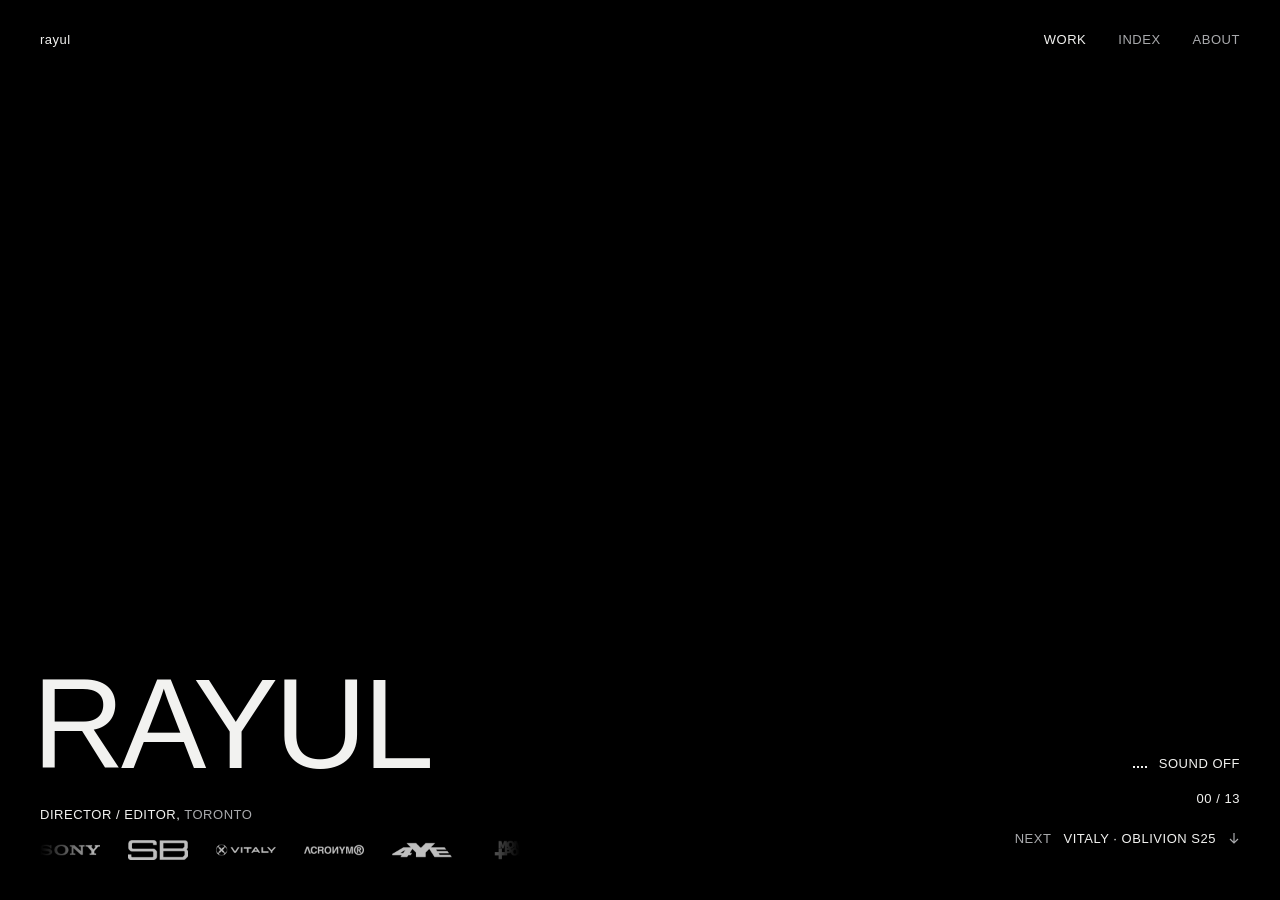
==== commit 8a972e83: "2027 update: black ground, new bio, index hierarchy Pure black background, About bio rewritten and s" ====
--- a/index.html
+++ b/index.html
@@ -4,20 +4,20 @@
 <meta charset="UTF-8">
 <meta name="viewport" content="width=device-width, initial-scale=1.0, viewport-fit=cover">
 <title>rayul</title>
-<meta name="description" content="Director and DP based in Toronto. Music videos, fashion films and commercials.">
+<meta name="description" content="Director and editor based in Toronto. Fashion films, music videos and commercials.">
 <link rel="canonical" href="https://rayul.ca/">
-<meta name="theme-color" content="#0b0b0c">
+<meta name="theme-color" content="#000000">
 <meta property="og:type" content="website">
 <meta property="og:site_name" content="rayul">
 <meta property="og:title" content="rayul">
-<meta property="og:description" content="Director and DP based in Toronto. Music videos, fashion films and commercials.">
+<meta property="og:description" content="Director and editor based in Toronto. Fashion films, music videos and commercials.">
 <meta property="og:url" content="https://rayul.ca/">
 <meta property="og:image" content="https://rayul.ca/assets/og/og-default.jpg">
 <meta property="og:image:width" content="1200">
 <meta property="og:image:height" content="630">
 <meta name="twitter:card" content="summary_large_image">
 <meta name="twitter:title" content="rayul">
-<meta name="twitter:description" content="Director and DP based in Toronto. Music videos, fashion films and commercials.">
+<meta name="twitter:description" content="Director and editor based in Toronto. Fashion films, music videos and commercials.">
 <meta name="twitter:image" content="https://rayul.ca/assets/og/og-default.jpg">
 <link rel="icon" type="image/png" href="assets/images/favicon - white.png">
 <link rel="apple-touch-icon" href="assets/images/favicon - white.png">
@@ -154,7 +154,7 @@
       <div class="slate">
         <h1>RAYUL</h1>
         <div class="slate-sub small">
-          <span>DIRECTOR / DP, <span class="quiet">TORONTO</span></span>
+          <span>DIRECTOR / EDITOR, <span class="quiet">TORONTO</span></span>
           <div class="mq" id="reel-logos"></div>
         </div>
       </div>
--- a/assets/site.css
+++ b/assets/site.css
@@ -3,16 +3,17 @@
    One typeface, one ground, credits over chrome.
    ============================================================ */
 :root {
-  --ground: #0b0b0c;
+  --ground: #000;
   --ink: #f2f2f0;
   --ink-2: #d6d7d9;
   --quiet: #a9aaad;
   --dim: #6b6c70;
-  --line: #26272a;
-  --line-2: #1d1e21;
+  --line: #222224;
+  --line-2: #18181a;
   --font: 'Helvetica Neue', Helvetica, Arial, sans-serif;
   --pad: 40px;
   --small: 13px;
+  --role: #c4140a;
 }
 @media (max-width: 700px) {
   :root { --pad: 20px; --small: 12px; }
@@ -71,7 +72,7 @@
 /* ---------- player overlay ---------- */
 .player {
   position: fixed; inset: 0; z-index: 50;
-  background: #070708;
+  background: #000;
   display: none;
   font-size: var(--small); letter-spacing: 0.04em;
 }
